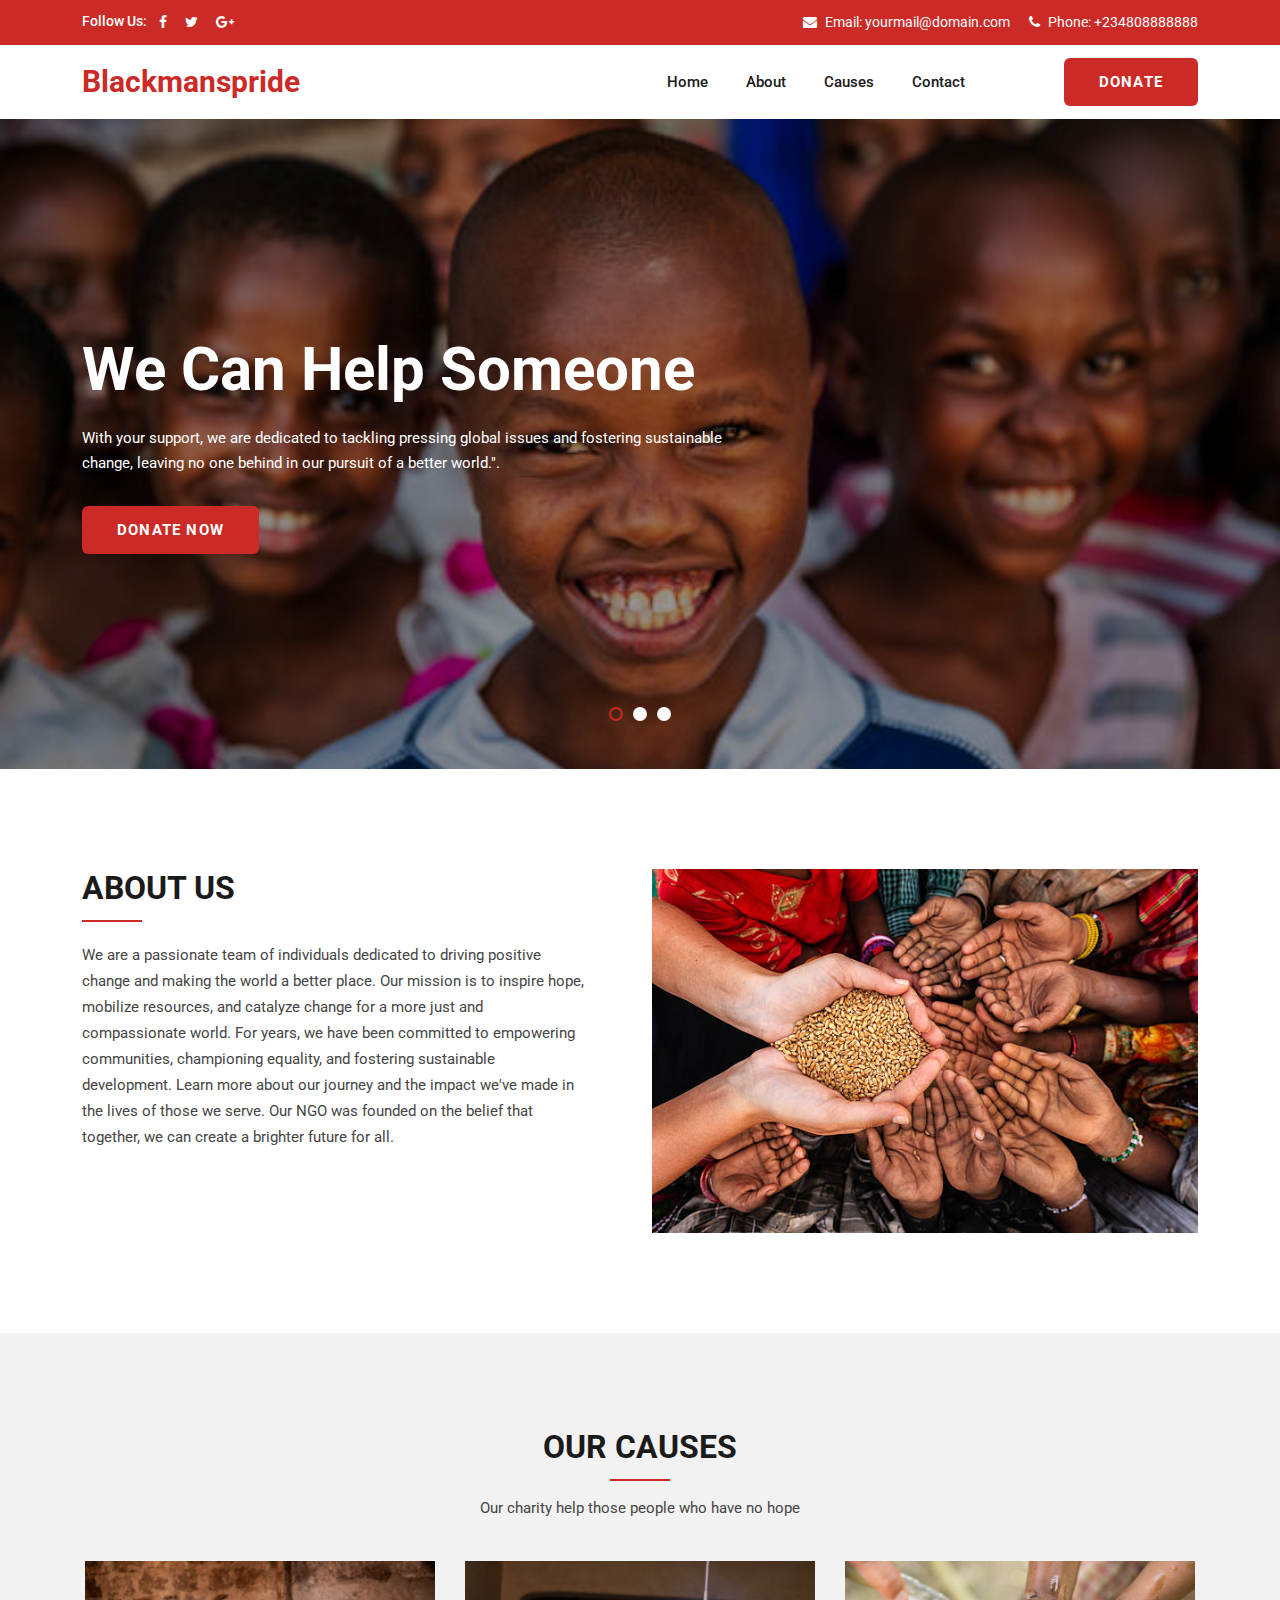
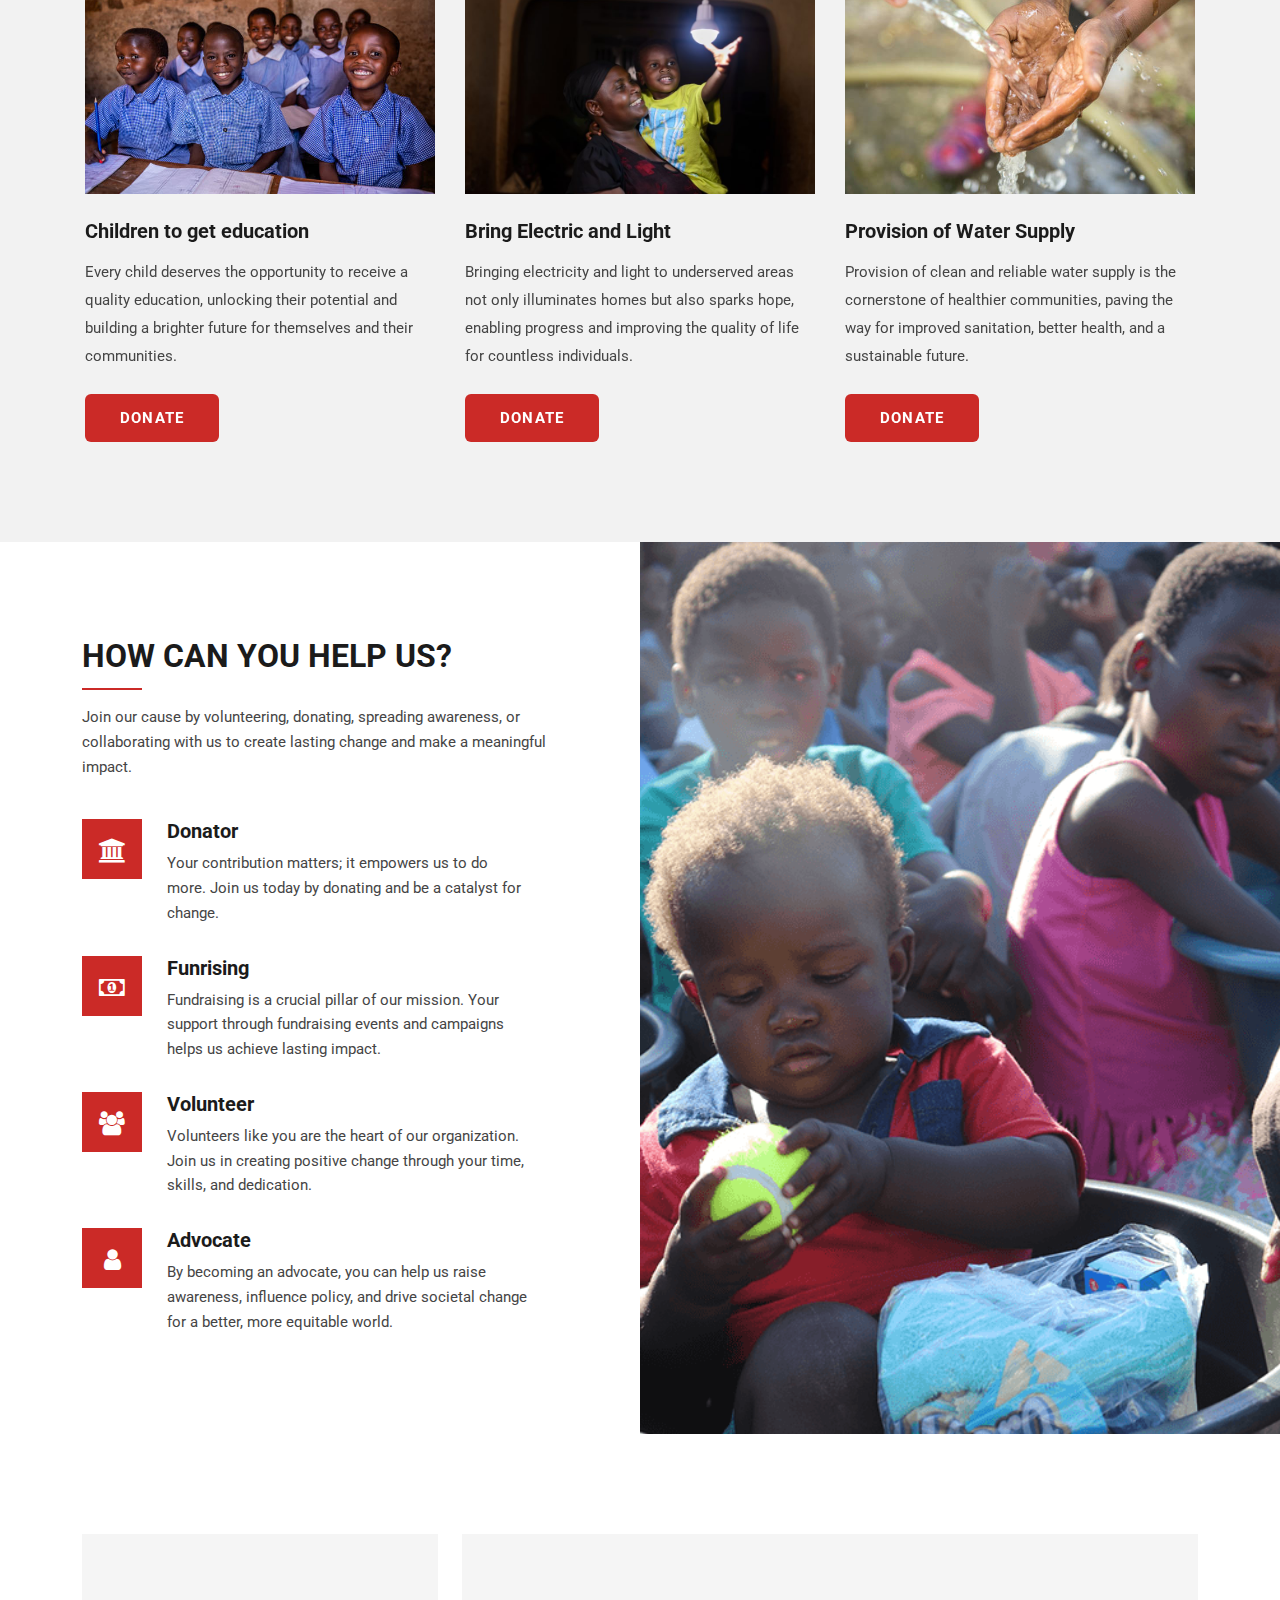
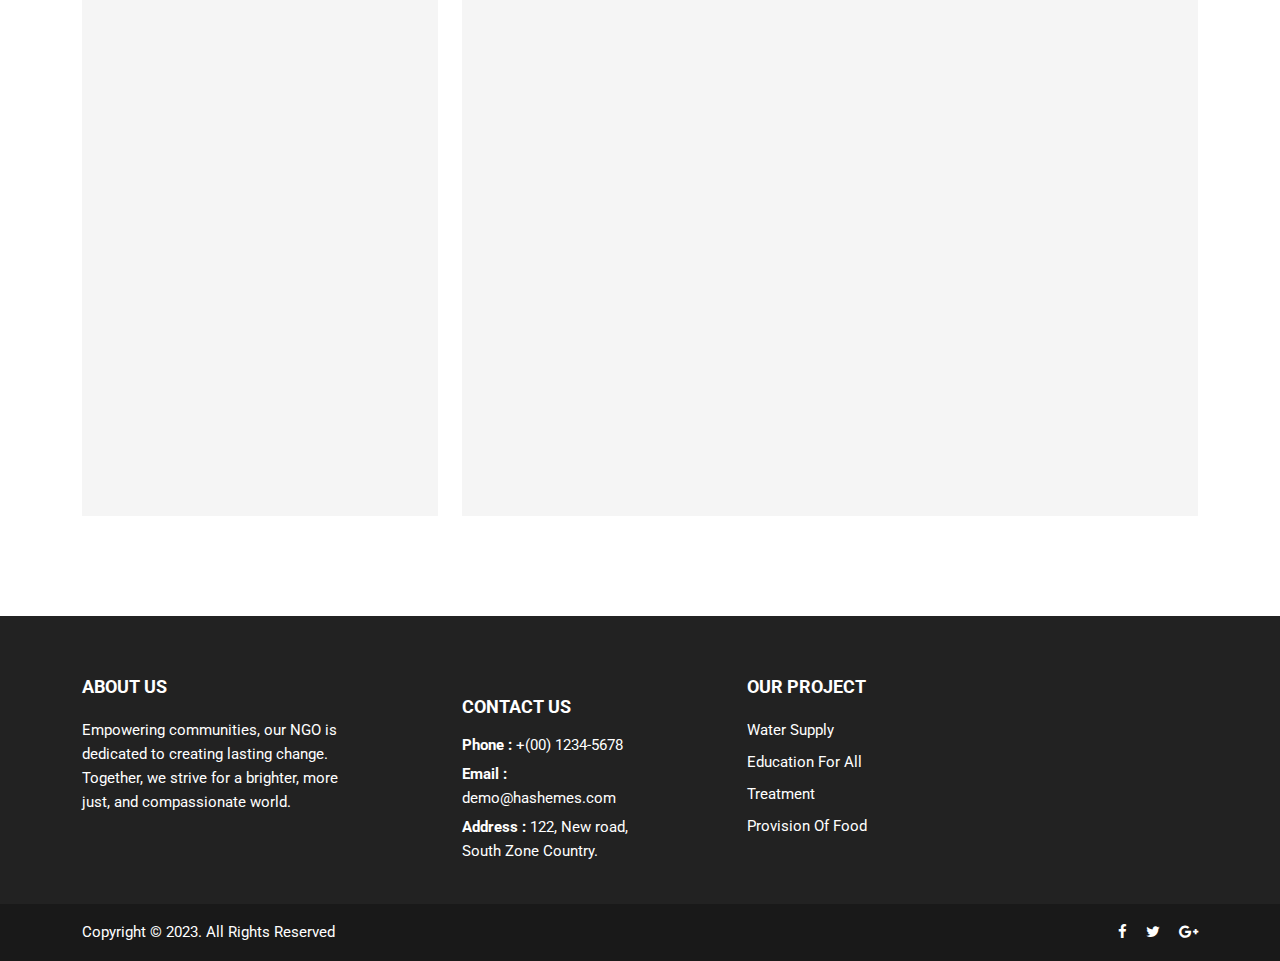
==== index.html @ 9c47ecdb "new commit" ====
<!DOCTYPE html>
<html class="no-js" lang="zxx">


<!-- Mirrored from htmldemo.net/chariv/chariv/index.html by HTTrack Website Copier/3.x [XR&CO'2014], Wed, 30 Aug 2023 21:01:18 GMT -->

<head>
    <meta charset="UTF-8">
    <meta http-equiv="x-ua-compatible" content="ie=edge" />
    <title>Blackmanspride </title>
    <meta name="description" content="Non Governmental Organization" />
    <meta name="viewport" content="width=device-width, initial-scale=1, shrink-to-fit=no" />
    <link rel="profile" href="https://gmpg.org/xfn/11">
    <link rel="canonical" href="" />

    <!-- Open Graph (OG) meta tags are snippets of code that control how URLs are displayed when shared on social media  -->
    <meta property="og:locale" content="en_US" />
    <meta property="og:type" content="website" />
    <meta property="og:title" content="Blackmanspride- NGO" />
    <meta property="og:url" content="PAGE_URL" />
    <meta property="og:site_name" content="Blackmanspride-NGO" />
    <!-- For the og:image content, replace the # with a link of an image -->
    <meta property="og:image" content="#" />
    <meta property="og:description" content="Blackmanspride-NGO" />
    <meta name="robots" content="noindex, follow" />
    <!-- Add site Favicon -->
    <link rel="icon" href="" sizes="32x32" />
    <link rel="icon" href="" sizes="192x192" />
    <link rel="apple-touch-icon" href="" />
    <meta name="msapplication-TileImage" content="" />
    <!-- Structured Data  -->
    <script type="application/ld+json">
        {
            "@context": "http://schema.org",
            "@type": "WebSite",
            "name": "Replace_with_your_site_title",
            "url": "Replace_with_your_site_URL"
        }
    </script>
    <!-- Google Fonts -->
    <link href="https://fonts.googleapis.com/css2?family=Roboto:wght@400;500;700&amp;display=swap" rel="stylesheet">

    <!-- CSS
  ============================================ -->

    <!-- Vendor CSS (Bootstrap & Icon Font) -->
    <link rel="stylesheet" href="assets/css/vendor/bootstrap.min.css">
    <link rel="stylesheet" href="assets/css/vendor/font-awesome.min.css">

    <!-- Plugins CSS (All Plugins Files) -->
    <link rel="stylesheet" href="assets/css/plugins/animate.css">
    <link rel="stylesheet" href="assets/css/plugins/slick.css">
    <link rel="stylesheet" href="assets/css/plugins/aos.css">
    <link rel="stylesheet" href="assets/css/plugins/venobox.css">

    <!-- Main Style CSS -->
    <link rel="stylesheet" href="assets/css/style.css" />
</head>

<body>

    <!-- Header Section Start From Here -->
    <header class="header-wrapper">
        <!-- Header Nav Start -->
        <div class="header-nav bg-theme d-lg-block d-none">
            <div class="container">
                <div class="row">
                    <div class="col-md-5 col-lg-5 col-xl-6 align-self-center justify-content-center">
                        <div class="follow d-flex">
                            <label>Follow Us:</label>
                            <ul class="link-follow">
                                <li>
                                    <a class="facebook fa fa-facebook" title="Facebook" href="#"></a>
                                </li>
                                <li>
                                    <a class="twitter fa fa-twitter" title="Twitter" href="#"></a>
                                </li>
                                <li>
                                    <a class="google fa fa-google-plus" title="Google" href="#"></a>
                                </li>

                            </ul>
                        </div>
                    </div>
                    <div class="col-md-7 col-lg-7 col-xl-6 align-self-center text-end">
                        <div class="call-to-action">
                            <nav>
                                <ul>
                                    <li><a href="mailto:ourmail@domain.com"><i class="fa fa-envelope"
                                                aria-hidden="true"></i> Email: yourmail@domain.com</a></li>
                                    <li><a href="tel:+5881234567"><i class="fa fa-phone" aria-hidden="true"></i> Phone:
                                            +234808888888</a></li>

                                </ul>
                            </nav>
                        </div>
                    </div>
                </div>
            </div>
        </div>
        <!-- Header Nav End -->
        <div class="header-menu sticky-nav bg-white d-lg-block d-none ptb-10px">
            <div class="container">
                <div class="row">
                    <div class="col-md-6 d-flex">
                        <div class="logo align-self-center">
                            <a href="index.html">
                                <p style="font-size: 30px; font-weight: bold;color: #cb2a27;">Blackmanspride</p>
                            </a>
                        </div>
                    </div>
                    <div class="col-md-4  d-flex">
                        <div class="header-horizontal-menu align-self-center">
                            <ul class="menu-content ms-0 float-right">
                                <li class="active menu-dropdown">
                                    <a href="#">Home </i></a
                                </li>
                                <li><a href="#about">About</a></li>
                                <li class="menu-dropdown"><a href="#causes">Causes</a>
                                </li>
                                <li><a href="#contact">Contact</a></li>
                            </ul>
                        </div>
                    </div>
                    <div class="col-md-2 align-self-center">
                        <div class="header-right-element d-flex justify-content-end">
                            <a class="btn btn-primary  btn-hover-dark" href="donate.html">Donate</a>
                        </div>
                    </div>
                </div>
            </div>
        </div>
        <!-- Header Nav End -->
    </header>
    <!-- Header Section End Here -->

    <!-- Mobile Header Section Start -->
    <div class="mobile-header d-lg-none sticky-nav bg-white ptb-10px">
        <div class="container">
            <div class="row align-items-center">

                <!-- Header Logo Start -->
                <div class="col">
                    <div class="header-logo">
                        <a href="index.html">
                            <p style="font-size: 26px; font-weight: bold;color: #cb2a27;">Blackmanspride</p>
                        </a>
                    </div>
                </div>
                <!-- Header Logo End -->

                <!-- Header Tools Start -->
                <div class="col-auto">
                    <div class="header-tools justify-content-end">
                        <div class="mobile-menu-toggle align-self-center">
                            <a href="#offcanvas-mobile-menu" class="offcanvas-toggle nav-icon">
                                <span></span>
                                <span></span>
                                <span></span>
                            </a>
                        </div>
                    </div>
                </div>
                <!-- Header Tools End -->

            </div>
        </div>
    </div>

    <!-- Mobile Header Section End -->
    <!-- OffCanvas Search Start -->
    <div id="offcanvas-mobile-menu" class="offcanvas offcanvas-mobile-menu">
        <div class="inner customScroll">
            <div class="head">
                <span class="title">&nbsp;</span>
                <button class="offcanvas-close">×</button>
            </div>
            <div class="top-header-mobile">
                <div class="contact-link">
                    <div class="data phone">
                        <a href="tel:+5881234567"><i class="fa fa-phone" aria-hidden="true"></i> Phone: +234808888</a>
                    </div>
                    <div class="data email">
                        <a href="mailto:ourmail@domain.com"><i class="fa fa-envelope" aria-hidden="true"></i> Email:
                            yourmail@domain.com</a>
                    </div>
                    <div class="donate-btn data">
                        <a class="btn btn-primary d-inline-block btn-hover-dark" href="donate.html">Donate</a>
                    </div>
                </div>
            </div>

            <div class="menu-close">
                menu
            </div>
            <div class="offcanvas-menu">
                <ul>
                    <li><a href="#"><span class="menu-text">Home</span></a>

                    </li>
                    <li><a href="about.html">About</a></li>

                    <li><a href="#"><span class="menu-text">Causes</span></a>

                    </li>

                    </li>
                    <li><a href="contact.html">Contact Us</a></li>
                </ul>
            </div>
            <!-- OffCanvas Menu End -->
            <div class="offcanvas-social mt-30px">
                <ul>
                    <li><a class="facebook" title="Facebook" href="#"><i class="fa fa-facebook"
                                aria-hidden="true"></i></a></li>
                    <li>
                        <a class="twitter fa fa-twitter" title="Twitter" href="#"></a>
                    </li>
                    <li>
                        <a class="google fa fa-google-plus" title="Google" href="#"></a>
                    </li>

                </ul>
            </div>
        </div>
    </div>
    <!-- OffCanvas Search End -->
    <div class="offcanvas-overlay"></div>

    <!-- Slider Start -->
    <div class="slider-area">
        <div class="hero-slider-wrapper slider-dots-style slider-nav-style">
            <!-- Single Slider  -->
            <div class="single-slide slider-height-1 overly d-flex" data-bg-image="ngo4.jpg">
                <div class="container align-self-center">
                    <div class="slider-content-1 slider-animated-1 text-start">
                        <h2 class="title">We Can Help Someone</h2>
                        <p class="title-disc">With your support, we are dedicated to tackling pressing global issues and fostering sustainable change, leaving no one behind in our pursuit of a better world.".</p>
                        <a class="btn btn-primary btn-hover-light" href="donate.html">Donate Now</a>
                    </div>
                </div>
            </div>
            <!-- Single Slider  -->
            <div class="single-slide slider-height-1 overly d-flex" data-bg-image="ngo3.jpg">
                <div class="container align-self-center ">
                    <div class="slider-content-1 slider-animated-1 text-start ">
                        <h2 class="title ">We offer helping hands</h2>
                        <p class="title-disc ">Committed to a world where no one is left behind, we strive to inspire hope, foster change, and transform lives through collective action and unwavering dedication</p>
                        <a class="btn btn-primary btn-hover-light " href="donate.html ">Donate Now</a>
                    </div>
                </div>
            </div>
            <!-- Single Slider  -->
            <div class="single-slide slider-height-1 overly d-flex " data-bg-image="assets/images/causes-image/1.jpg">
                <div class="container align-self-center ">
                    <div class="slider-content-1 slider-animated-1 text-start ">
                        <h2 class="title">Empower us to help.</h2>
                        <p class="title-disc ">Our NGO stands as a beacon of hope, striving for a brighter future by uniting people, resources, and compassion to uplift those in need</p>
                        <a class="btn btn-primary btn-hover-light " href="donate.html ">Donate Now</a>
                    </div>
                </div>
            </div>
            <!-- Single Slider  -->
        </div>
    </div>
    <!-- Slider End -->
    <!--About Us--->
    <div class="about-area pb-100px pt-100px" id="about">
        <div class="container">
            <div class="row flex-lg-row-reverse align-items-center">
                <div class="col-lg-6 banner-area" data-aos="">
                    <div class="about-left-image mb-md-30px mb-lm-30px banner-wrapper">
                        <img src="ngo2.jpg" alt="" class="img-responsive w-100" />
                    </div>
                </div>
                <div class="col-lg-6">
                    <div class="section-title section-title-left mb-20px " data-aos="">
                        <h2 class="title">About Us</h2>
                    </div>
                    <div class="about-content">
                        <p class="mb-30px" data-aos="">
                            We are a passionate team of individuals dedicated to driving positive change and making the world a better place. Our mission is to inspire hope, mobilize resources, and catalyze change for a more just and compassionate world. For years, we have been
                            committed to empowering communities, championing equality, and fostering sustainable development. Learn more about our journey and the impact we've made in the lives of those we serve. Our NGO was founded on the belief that
                            together, we can create a brighter future for all.
                        </p>
                        <a href="#" class="btn btn-primary btn-hover-dark" data-aos="fade-up">Become a Volunteer</a>
                    </div>
                </div>
            </div>
        </div>
    </div>
    <!--About Us--->


    <!-- Causes Area Start -->
    <div class="causes-area pt-100px pb-100px bg-white-2 " id="causes">
        <div class="container ">
            <div class="row ">
                <div class="col-md-12 text-center ">
                    <!-- start section title -->
                    <div class="section-title " data-aos="">
                        <h2 class="title ">Our Causes</h2>
                        <p>Our charity help those people who have no hope</p>
                    </div>
                    <!-- end section title -->
                </div>
            </div>
            <div class="row banner-area causes-wrapper-slider slider-nav-style-2 " data-aos="" data-aos-delay=" ">
                <!-- start single causes -->
                <div class="causes-wrapper-slider-item ">
                    <div class="causes-wrapper ">
                        <div class="inner-image banner-wrapper ">
                            <a href="single-causes.html "><img src="ngo9.jpg" alt=" "></a>
                        </div>
                        <div class="causes-content ">
                            <h5 class="content-title "> <a class="causes-link " href="single-causes.html ">Children to get
                                    education</a></h5>
                            <p class="causes-text ">Every child deserves the opportunity to receive a quality education, unlocking their potential and building a brighter future for themselves and their communities.</p>

                        </div>
                        <a href="#" class="btn btn-primary btn-hover-dark mt-4" data-aos="">Donate</a>
                    </div>
                </div>
                <!-- End single causes -->
                <!-- start single causes -->
                <div class="causes-wrapper-slider-item ">
                    <div class="causes-wrapper ">
                        <div class="inner-image banner-wrapper ">
                            <a href="single-causes.html "><img src="ngo12.jpg" alt=" "></a>
                        </div>
                        <div class="causes-content ">
                            <h5 class="content-title "><a class="causes-link " href="single-causes.html ">Bring Electric
                                    and Light</a></h5>
                            <p class="causes-text ">Bringing electricity and light to underserved areas not only illuminates homes but also sparks hope, enabling progress and improving the quality of life for countless individuals.</p>

                        </div>
                        <a href="#" class="btn btn-primary btn-hover-dark mt-4" data-aos="">Donate</a>
                    </div>
                </div>
                <!-- End single causes -->
                <!-- start single causes -->
                <div class="causes-wrapper-slider-item ">
                    <div class="causes-wrapper ">
                        <div class="inner-image banner-wrapper ">
                            <a href="single-causes.html "><img src="ngo6.jpg" alt=" "></a>
                        </div>
                        <div class="causes-content ">
                            <h5 class="content-title ">
                                <a class="causes-link " href="single-causes.html ">Provision of Water Supply</a>
                            </h5>
                            <p class="causes-text ">Provision of clean and reliable water supply is the cornerstone of healthier communities, paving the way for improved sanitation, better health, and a sustainable future.</p>

                        </div>
                        <a href="#" class="btn btn-primary btn-hover-dark mt-4" data-aos="">Donate</a>
                    </div>
                </div>
                <!-- End single causes -->

                <div class="causes-wrapper-slider-item ">
                    <div class="causes-wrapper ">
                        <div class="inner-image banner-wrapper ">
                            <a href="single-causes.html "><img src="ngo13.jpg" alt=" "></a>
                        </div>
                        <div class="causes-content ">
                            <h5 class="content-title ">
                                <a class="causes-link " href="single-causes.html ">Provision of Food</a>
                            </h5>
                            <p class="causes-text ">Dedicated to eradicating hunger, we tirelessly strive to provide nutritious meals, alleviate food insecurity, and nourish the world's most vulnerable populations.</p>

                        </div>
                        <a href="#" class="btn btn-primary btn-hover-dark mt-4" data-aos="">Donate</a>
                    </div>
                </div>
                <!-- start single causes -->

                <!-- End single causes -->
            </div>
        </div>
    </div>
    <!-- Causes Area End -->
    <!-- Feature Area Start -->
    <div class="feature-area position-relative overflow-hidden pt-100px pb-100px">
        <div class="container ">
            <div class="row ">
                <!-- Start section title -->
                <div class="col-md-12 col-lg-6 text-start ">
                    <div class="section-title section-title-left " data-aos="">
                        <h2 class="title ">How Can You Help Us?</h2>
                        <p>Join our cause by volunteering, donating, spreading awareness, or collaborating with us to create lasting change and make a meaningful impact.</p>
                    </div>
                </div>
                <!-- End section title -->
            </div>
            <div class="row ">
                <!-- Start single feature -->
                <div class="col-md-12 col-lg-6 ">
                    <div class="feature-wrapper mb-30px " data-aos="" data-aos-delay=" ">
                        <div class="feature-icon ">
                            <i class="fa fa-university " aria-hidden="true "></i>
                        </div>
                        <div class="feature-text ">
                            <h5 class="feature-heading ">Donator</h5>
                            <p>Your contribution matters; it empowers us to do more. Join us today by donating and be a catalyst for change.</p>
                        </div>
                    </div>
                    <!-- End single feature -->
                    <!-- start single feature -->
                    <div class="feature-wrapper mb-30px " data-aos="" data-aos-delay=" ">
                        <div class="feature-icon ">
                            <i class="fa fa-money " aria-hidden="true "></i>
                        </div>
                        <div class="feature-text ">
                            <h5 class="feature-heading ">Funrising</h5>
                            <p>Fundraising is a crucial pillar of our mission. Your support through fundraising events and campaigns helps us achieve lasting impact.</p>
                        </div>
                    </div>
                    <!-- End single feature -->
                    <!-- start single feature -->
                    <div class="feature-wrapper mb-30px  " data-aos="" data-aos-delay=" ">
                        <div class="feature-icon ">
                            <i class="fa fa-users " aria-hidden="true "></i>
                        </div>
                        <div class="feature-text ">
                            <h5 class="feature-heading ">Volunteer</h5>
                            <p>Volunteers like you are the heart of our organization. Join us in creating positive change through your time, skills, and dedication.</p>
                        </div>
                    </div>
                    <!-- End single feature -->
                    <!-- start single feature -->
                    <div class="feature-wrapper " data-aos="" data-aos-delay=" ">
                        <div class="feature-icon ">
                            <i class="fa fa-user" aria-hidden="true "></i>
                        </div>
                        <div class="feature-text ">
                            <h5 class="feature-heading ">Advocate</h5>
                            <p>By becoming an advocate, you can help us raise awareness, influence policy, and drive societal change for a better, more equitable world.</p>
                        </div>
                    </div>
                    <!-- End single feature -->
                </div>
            </div>
        </div>
        <div class="feature-right-image " data-aos="" data-aos-delay=" ">
            <img src="assets/images/feature-image/feature-right.png " class="img-responsive w-100 h-100 image-right " alt=" ">
        </div>
    </div>
    <!-- Feature Area End -->

    <!-- Contact us area start-->
    <div class="contact-area pb-100px pt-100px" id="contact">
        <div class="container">

            <div class="custom-row-2 row">
                <div class="col-lg-4 col-md-5 mb-lm-60px col-sm-12 col-xs-12 w-sm-100">
                    <div class="contact-info-wrap">
                        <h2 class="title" data-aos="fade-up" data-aos-delay="200">Contact Info</h2>
                        <div class="single-contact-info" data-aos="fade-up" data-aos-delay="200">
                            <div class="contact-info-inner">
                                <span class="sub-title">Phone:</span>
                            </div>
                            <div class="contact-info-dec">
                                <p><a href="tel:+012345678102">+012 345 678 102</a></p>
                                <p><a href="tel:+012345678102">+012 345 678 102</a></p>
                            </div>
                        </div>
                        <div class="single-contact-info" data-aos="fade-up" data-aos-delay="200">
                            <div class="contact-info-inner">
                                <span class="sub-title">Email:</span>
                            </div>
                            <div class="contact-info-dec">
                                <p><a href="mailto://urname@email.com">urname@email.com</a></p>
                                <p><a href="mailto://urwebsitenaem.com">urwebsitenaem.com</a></p>
                            </div>
                        </div>
                        <div class="single-contact-info" data-aos="fade-up" data-aos-delay="200">
                            <div class="contact-info-inner">
                                <span class="sub-title">Address:</span>
                            </div>
                            <div class="contact-info-dec">
                                <p>Address goes here,</p>
                                <p>street, Crossroad 123.</p>
                            </div>
                        </div>
                        <div class="contact-social">
                            <h3 class="title" data-aos="fade-up" data-aos-delay="200">Follow Us</h3>
                            <div class="social-info" data-aos="fade-up" data-aos-delay="200">
                                <ul>
                                    <li>
                                        <a href="#"><i class="fa fa-facebook"></i></a>
                                    </li>
                                    <li>
                                        <a href="#"><i class="fa fa-twitter"></i></a>
                                    </li>
                                    <li>
                                        <a href="#"><i class="fa fa-youtube"></i></a>
                                    </li>
                                    <li>
                                        <a href="#"><i class="fa fa-google"></i></a>
                                    </li>
                                    <li>
                                        <a href="#"><i class="fa fa-instagram"></i></a>
                                    </li>
                                </ul>
                            </div>
                        </div>
                    </div>
                </div>
                <div class="col-lg-8 col-md-7 col-sm-12 col-xs-12">
                    <div class="contact-form">
                        <div class="contact-title mb-30">
                            <h2 class="title" data-aos="fade-up" data-aos-delay="200">Get In Touch</h2>
                        </div>
                        <form class="contact-form-style" id="contact-form" action="https://htmldemo.net/chariv/chariv/assets/php/chariv-mail.php" method="post">
                            <div class="row">
                                <div class="col-lg-6" data-aos="fade-up" data-aos-delay="200">
                                    <input name="name" placeholder="Name*" type="text" />
                                </div>
                                <div class="col-lg-6" data-aos="fade-up" data-aos-delay="200">
                                    <input name="email" placeholder="Email*" type="email" />
                                </div>
                                <div class="col-lg-12" data-aos="fade-up" data-aos-delay="200">
                                    <input name="subject" placeholder="Subject*" type="text" />
                                </div>
                                <div class="col-lg-12" data-aos="fade-up" data-aos-delay="200">
                                    <textarea name="message" placeholder="Your Message*"></textarea>
                                    <button class="btn btn-primary btn-hover-dark w-auto mt-20px" data-aos="fade-up" data-aos-delay="200" type="submit">SEND</button>
                                </div>
                            </div>
                        </form>
                        <p class="form-messege"></p>
                    </div>
                </div>
            </div>
        </div>
    </div>
    <!---Contact Area End--->
    <div class="footer-area ">
        <div class="footer-container ">
            <div class="footer-top ">
                <div class="container ">
                    <div class="row ">
                        <!-- Start single blog -->
                        <div class="col-md-6 col-lg-3 mb-md-30px mb-lm-30px " data-aos=" " data-aos-delay=" ">
                            <div class="single-wedge ">
                                <h4 class="footer-herading ">ABOUT US</h4>
                                <p class="about-text ">Empowering communities, our NGO is dedicated to creating lasting change. Together, we strive for a brighter, more just, and compassionate world.</p>

                            </div>
                        </div>
                        <!-- End single blog -->
                        <div class="col-md-6 col-sm-6 col-lg-2 mb-md-30px mb-lm-30px offset-lg-1 " data-aos="" data-aos-delay=" ">
                            <div class="single-wedge ">
                                <div class="need_help ">
                                    <h5 class="contact-heading ">CONTACT US</h5>
                                    <p class="phone "><span class="call ">Phone : </span> <a class="contact-link " href="tel:1234-5678 "> +(00) 1234-5678</a></p>
                                    <p class="phone "><span class="call ">Email :</span> <a class="contact-link " href="mailto:demo@hashemes.com ">demo@hashemes.com</a></p>
                                    <p class="add "><span class="address ">Address :</span> 122, New road, South Zone Country.
                                    </p>
                                </div>
                            </div>
                        </div>
                        <!-- Start single blog -->
                        <div class="col-md-6 col-sm-6 col-lg-2 mb-md-30px mb-lm-30px offset-lg-1 " data-aos="" data-aos-delay=" ">
                            <div class="single-wedge ">
                                <h4 class="footer-herading ">OUR PROJECT</h4>
                                <div class="footer-links ">
                                    <div class="footer-row ">
                                        <ul class="align-items-center ">
                                            <li class="li "><a class="single-link " href="# ">Water Supply</a></li>
                                            <li class="li "><a class="single-link " href="# ">Education for all</a></li>
                                            <li class="li "><a class="single-link " href="# ">Treatment</a></li>
                                            <li class="li "><a class="single-link " href="# ">Provision of Food</a></li>
                                        </ul>
                                    </div>
                                </div>
                            </div>
                        </div>
                        <!-- End single blog -->
                        <!-- Start single blog -->

                        <!-- End single blog -->
                        <!-- Start single blog -->

                        <!-- End single blog -->
                    </div>
                </div>
            </div>
            <div class="footer-bottom ">
                <div class="container ">
                    <div class="row flex-sm-row-reverse ">
                        <div class="col-md-6 text-end ">
                            <ul class="link-follow ">
                                <li class="li ">
                                    <a class="facebook fa fa-facebook " title="Facebook " href="# "></a>
                                </li>
                                <li class="li ">
                                    <a class="twitter fa fa-twitter " title="Twitter " href="# "></a>
                                </li>
                                <li class="li ">
                                    <a class="google fa fa-google-plus " title="Google " href="# "></a>
                                </li>

                            </ul>
                        </div>
                        <div class="col-md-6 text-start ">
                            <p class="copy-text ">Copyright © 2023. All Rights Reserved</p>
                        </div>
                    </div>
                </div>
            </div>
        </div>
    </div>
    <!-- Footer Area End -->
    <!-- JS
============================================ -->

    <!-- Vendors JS -->
    <script src="assets/js/vendor/jquery-3.6.0.min.js "></script>
    <script src="assets/js/vendor/bootstrap.bundle.min.js "></script>
    <script src="assets/js/vendor/jquery-migrate-3.3.2.min.js "></script>
    <script src="assets/js/vendor/modernizr-3.11.2.min.js "></script>

    <!-- Plugins JS -->
    <script src="assets/js/plugins/counterup.min.js "></script>
    <script src="assets/js/plugins/ajax-mail.js "></script>
    <script src="assets/js/plugins/waypoints.min.js "></script>
    <script src="assets/js/plugins/slick.js "></script>
    <script src="assets/js/plugins/countdown.js "></script>
    <script src="assets/js/plugins/jquery.vide.min.js "></script>
    <script src="assets/js/plugins/scrollup.js "></script>
    <script src="assets/js/plugins/scrollclass.js "></script>
    <script src="assets/js/plugins/aos.js "></script>
    <script src="assets/js/plugins/venobox.min.js "></script>

    <!-- Main Activation JS -->
    <script src="assets/js/main.js "></script>
</body>




</html>
---- assets/css/plugins/venobox.css ----
/* ------ venobox.css version: 1.9.3 --------*/
.vbox-overlay *, .vbox-overlay *:before, .vbox-overlay *:after{
    -webkit-backface-visibility: hidden;
    -webkit-box-sizing:border-box;
    -moz-box-sizing:border-box;
    box-sizing:border-box;
}
.vbox-overlay * { 
    -webkit-backface-visibility: visible;
    backface-visibility: visible;
}
.vbox-overlay{
    display: -webkit-flex;
    display: flex;
    -webkit-flex-direction: column;
    flex-direction: column;
    -webkit-justify-content: center;
    justify-content: center;
    -webkit-align-items: center;
    align-items: center;
    position: fixed;
    left: 0;
    top: 0;
    bottom: 0;
    right: 0;
    z-index: 999999;
}

/* ----- navigation ----- */
.vbox-title{
    width: 100%;
    height: 40px;
    float: left;
    text-align: center;
    line-height: 28px;
    font-size: 12px;
    padding: 6px 50px;
    overflow: hidden;
    position: fixed;
    display: none;
    left: 0;
    z-index: 89;
}
.vbox-close{
    cursor: pointer;
    position: fixed;
    top: -1px;
    right: 0;
    width: 50px;
    height: 40px;
    padding: 6px;
    display: block;
    background-position:10px center;
    overflow: hidden;
    font-size: 24px;
    line-height: 1;
    text-align: center;
    z-index: 99;
}
.vbox-left{
    cursor: pointer;
    position: fixed;
    left: 0;
    height: 40px;
    overflow: hidden;
    line-height: 28px;
    font-size: 12px;
    z-index: 99;
    display: flex;
    align-items:center;
}
.vbox-num{
    display: inline-block;
    margin: 6px 0 6px 15px;
}
/* ----- Social share ----- */
.vbox-share{
    line-height: 28px;
    font-size: 12px;
    overflow: hidden;
    position: fixed;
    left: 0;
    z-index: 98;
    display: flex;
    align-items:center;
    justify-content: center;
    width: 100%;
    text-align: center;
}
.vbox-share svg{
    max-height: 28px;
    width: 28px;
    z-index: 10;
    margin-left: 12px;
    margin-top: 6px;
    margin-bottom: 6px;
    vertical-align: middle;
}


/* ----- navigation ARROWS ----- */
.vbox-next, .vbox-prev{
    position: fixed;
    top: 50%;
    margin-top: -15px;
    overflow: hidden;
    cursor: pointer;
    display: block;
    width: 45px;
    height: 45px;
    z-index: 99;
}
.vbox-next span, .vbox-prev span{
    position: relative;
    width: 20px;
    height: 20px;
    border: 2px solid transparent;
    border-top-color: #B6B6B6;
    border-right-color: #B6B6B6;
    text-indent: -100px;
    position: absolute;
    top: 8px;
    display: block;
}
.vbox-prev{
    left: 15px;
}
.vbox-next{
    right: 15px;
}
.vbox-prev span{
    left: 10px;
    -ms-transform: rotate(-135deg);
    -webkit-transform: rotate(-135deg);
    transform: rotate(-135deg);
}
.vbox-next span{
    -ms-transform: rotate(45deg);
    -webkit-transform: rotate(45deg);
    transform: rotate(45deg);
    right: 10px;
}
/* ------- inline window ------ */
.vbox-inline{
    width: 420px;
    height: 315px;
    height: 70vh;
    padding: 10px;
    background: #fff;
    margin: 0 auto;
    overflow: auto;
    text-align: left;
}
/* ------- Video & iFrames window ------ */
.venoframe{
    max-width: 100%;
    width: 100%;
    border: none;
    width: 100%;
    height: 260px;
    height: 70vh;
}
.venoframe.vbvid{
    height: 260px;
}
@media (min-width: 768px) {
    .venoframe, .vbox-inline{
        width: 90%;
        height: 360px;
        height: 70vh;
    }
    .venoframe.vbvid{
        width: 640px;
        height: 360px;
    }
}
@media (min-width: 992px) {
    .venoframe, .vbox-inline{
        max-width: 1200px;
        width: 80%;
        height: 540px;
        height: 70vh;
    }
    .venoframe.vbvid{
        width: 960px;
        height: 540px;
    }
}
/* 
Please do NOT edit this part! 
or at least read this note: http://i.imgur.com/7C0ws9e.gif
*/
.vbox-open{
    overflow: hidden;
}
.vbox-container{
    position: absolute;
    left: 0;
    right: 0;
    top: 0;
    bottom: 0;
    overflow-x: hidden;
    overflow-y: scroll;
    overflow-scrolling: touch;
    -webkit-overflow-scrolling: touch;
    z-index: 20;
    max-height: 100%;

}

.vbox-content{
    text-align: center;
    float: left;
    width: 100%;
    position: relative;
    overflow: hidden;
    padding: 20px 4%;
}
.vbox-container img{
    max-width: 100%;
    height: auto;
}
.vbox-figlio{
    box-shadow: 0 0 12px rgba(0,0,0,0.19), 0 6px 6px rgba(0,0,0,0.23);
    max-width: 100%;
    text-align: initial;
}
img.vbox-figlio{
    -webkit-user-select: none;
-khtml-user-select: none;
-moz-user-select: none;
-o-user-select: none;
user-select: none;
}
.vbox-content.swipe-left{
    margin-left: -200px !important;
}
.vbox-content.swipe-right{
    margin-left: 200px !important;
}
.vbox-animated{
    webkit-transition: margin 300ms ease-out;
    transition: margin 300ms ease-out;
}

/* ---------- preloader ----------
 * SPINKIT 
 * http://tobiasahlin.com/spinkit/
-------------------------------- */
.sk-double-bounce,.sk-rotating-plane{width:40px;height:40px;margin:40px auto}.sk-rotating-plane{background-color:#333;-webkit-animation:sk-rotatePlane 1.2s infinite ease-in-out;animation:sk-rotatePlane 1.2s infinite ease-in-out}@-webkit-keyframes sk-rotatePlane{0%{-webkit-transform:perspective(120px) rotateX(0) rotateY(0);transform:perspective(120px) rotateX(0) rotateY(0)}50%{-webkit-transform:perspective(120px) rotateX(-180.1deg) rotateY(0);transform:perspective(120px) rotateX(-180.1deg) rotateY(0)}100%{-webkit-transform:perspective(120px) rotateX(-180deg) rotateY(-179.9deg);transform:perspective(120px) rotateX(-180deg) rotateY(-179.9deg)}}@keyframes sk-rotatePlane{0%{-webkit-transform:perspective(120px) rotateX(0) rotateY(0);transform:perspective(120px) rotateX(0) rotateY(0)}50%{-webkit-transform:perspective(120px) rotateX(-180.1deg) rotateY(0);transform:perspective(120px) rotateX(-180.1deg) rotateY(0)}100%{-webkit-transform:perspective(120px) rotateX(-180deg) rotateY(-179.9deg);transform:perspective(120px) rotateX(-180deg) rotateY(-179.9deg)}}.sk-double-bounce{position:relative}.sk-double-bounce .sk-child{width:100%;height:100%;border-radius:50%;background-color:#333;opacity:.6;position:absolute;top:0;left:0;-webkit-animation:sk-doubleBounce 2s infinite ease-in-out;animation:sk-doubleBounce 2s infinite ease-in-out}.sk-chasing-dots .sk-child,.sk-spinner-pulse,.sk-three-bounce .sk-child{background-color:#333;border-radius:100%}.sk-double-bounce .sk-double-bounce2{-webkit-animation-delay:-1s;animation-delay:-1s}@-webkit-keyframes sk-doubleBounce{0%,100%{-webkit-transform:scale(0);transform:scale(0)}50%{-webkit-transform:scale(1);transform:scale(1)}}@keyframes sk-doubleBounce{0%,100%{-webkit-transform:scale(0);transform:scale(0)}50%{-webkit-transform:scale(1);transform:scale(1)}}.sk-wave{margin:40px auto;width:50px;height:40px;text-align:center;font-size:10px}.sk-wave .sk-rect{background-color:#333;height:100%;width:6px;display:inline-block;-webkit-animation:sk-waveStretchDelay 1.2s infinite ease-in-out;animation:sk-waveStretchDelay 1.2s infinite ease-in-out}.sk-wave .sk-rect1{-webkit-animation-delay:-1.2s;animation-delay:-1.2s}.sk-wave .sk-rect2{-webkit-animation-delay:-1.1s;animation-delay:-1.1s}.sk-wave .sk-rect3{-webkit-animation-delay:-1s;animation-delay:-1s}.sk-wave .sk-rect4{-webkit-animation-delay:-.9s;animation-delay:-.9s}.sk-wave .sk-rect5{-webkit-animation-delay:-.8s;animation-delay:-.8s}@-webkit-keyframes sk-waveStretchDelay{0%,100%,40%{-webkit-transform:scaleY(.4);transform:scaleY(.4)}20%{-webkit-transform:scaleY(1);transform:scaleY(1)}}@keyframes sk-waveStretchDelay{0%,100%,40%{-webkit-transform:scaleY(.4);transform:scaleY(.4)}20%{-webkit-transform:scaleY(1);transform:scaleY(1)}}.sk-wandering-cubes{margin:40px auto;width:40px;height:40px;position:relative}.sk-wandering-cubes .sk-cube{background-color:#333;width:10px;height:10px;position:absolute;top:0;left:0;-webkit-animation:sk-wanderingCube 1.8s ease-in-out -1.8s infinite both;animation:sk-wanderingCube 1.8s ease-in-out -1.8s infinite both}.sk-chasing-dots,.sk-spinner-pulse{width:40px;height:40px;margin:40px auto}.sk-wandering-cubes .sk-cube2{-webkit-animation-delay:-.9s;animation-delay:-.9s}@-webkit-keyframes sk-wanderingCube{0%{-webkit-transform:rotate(0);transform:rotate(0)}25%{-webkit-transform:translateX(30px) rotate(-90deg) scale(.5);transform:translateX(30px) rotate(-90deg) scale(.5)}50%{-webkit-transform:translateX(30px) translateY(30px) rotate(-179deg);transform:translateX(30px) translateY(30px) rotate(-179deg)}50.1%{-webkit-transform:translateX(30px) translateY(30px) rotate(-180deg);transform:translateX(30px) translateY(30px) rotate(-180deg)}75%{-webkit-transform:translateX(0) translateY(30px) rotate(-270deg) scale(.5);transform:translateX(0) translateY(30px) rotate(-270deg) scale(.5)}100%{-webkit-transform:rotate(-360deg);transform:rotate(-360deg)}}@keyframes sk-wanderingCube{0%{-webkit-transform:rotate(0);transform:rotate(0)}25%{-webkit-transform:translateX(30px) rotate(-90deg) scale(.5);transform:translateX(30px) rotate(-90deg) scale(.5)}50%{-webkit-transform:translateX(30px) translateY(30px) rotate(-179deg);transform:translateX(30px) translateY(30px) rotate(-179deg)}50.1%{-webkit-transform:translateX(30px) translateY(30px) rotate(-180deg);transform:translateX(30px) translateY(30px) rotate(-180deg)}75%{-webkit-transform:translateX(0) translateY(30px) rotate(-270deg) scale(.5);transform:translateX(0) translateY(30px) rotate(-270deg) scale(.5)}100%{-webkit-transform:rotate(-360deg);transform:rotate(-360deg)}}.sk-spinner-pulse{-webkit-animation:sk-pulseScaleOut 1s infinite ease-in-out;animation:sk-pulseScaleOut 1s infinite ease-in-out}@-webkit-keyframes sk-pulseScaleOut{0%{-webkit-transform:scale(0);transform:scale(0)}100%{-webkit-transform:scale(1);transform:scale(1);opacity:0}}@keyframes sk-pulseScaleOut{0%{-webkit-transform:scale(0);transform:scale(0)}100%{-webkit-transform:scale(1);transform:scale(1);opacity:0}}.sk-chasing-dots{position:relative;text-align:center;-webkit-animation:sk-chasingDotsRotate 2s infinite linear;animation:sk-chasingDotsRotate 2s infinite linear}.sk-chasing-dots .sk-child{width:60%;height:60%;display:inline-block;position:absolute;top:0;-webkit-animation:sk-chasingDotsBounce 2s infinite ease-in-out;animation:sk-chasingDotsBounce 2s infinite ease-in-out}.sk-chasing-dots .sk-dot2{top:auto;bottom:0;-webkit-animation-delay:-1s;animation-delay:-1s}@-webkit-keyframes sk-chasingDotsRotate{100%{-webkit-transform:rotate(360deg);transform:rotate(360deg)}}@keyframes sk-chasingDotsRotate{100%{-webkit-transform:rotate(360deg);transform:rotate(360deg)}}@-webkit-keyframes sk-chasingDotsBounce{0%,100%{-webkit-transform:scale(0);transform:scale(0)}50%{-webkit-transform:scale(1);transform:scale(1)}}@keyframes sk-chasingDotsBounce{0%,100%{-webkit-transform:scale(0);transform:scale(0)}50%{-webkit-transform:scale(1);transform:scale(1)}}.sk-three-bounce{margin:40px auto;width:80px;text-align:center}.sk-three-bounce .sk-child{width:20px;height:20px;display:inline-block;-webkit-animation:sk-three-bounce 1.4s ease-in-out 0s infinite both;animation:sk-three-bounce 1.4s ease-in-out 0s infinite both}.sk-circle .sk-child:before,.sk-fading-circle .sk-circle:before{display:block;border-radius:100%;content:'';background-color:#333}.sk-three-bounce .sk-bounce1{-webkit-animation-delay:-.32s;animation-delay:-.32s}.sk-three-bounce .sk-bounce2{-webkit-animation-delay:-.16s;animation-delay:-.16s}@-webkit-keyframes sk-three-bounce{0%,100%,80%{-webkit-transform:scale(0);transform:scale(0)}40%{-webkit-transform:scale(1);transform:scale(1)}}@keyframes sk-three-bounce{0%,100%,80%{-webkit-transform:scale(0);transform:scale(0)}40%{-webkit-transform:scale(1);transform:scale(1)}}.sk-circle{margin:40px auto;width:40px;height:40px;position:relative}.sk-circle .sk-child{width:100%;height:100%;position:absolute;left:0;top:0}.sk-circle .sk-child:before{margin:0 auto;width:15%;height:15%;-webkit-animation:sk-circleBounceDelay 1.2s infinite ease-in-out both;animation:sk-circleBounceDelay 1.2s infinite ease-in-out both}.sk-circle .sk-circle2{-webkit-transform:rotate(30deg);-ms-transform:rotate(30deg);transform:rotate(30deg)}.sk-circle .sk-circle3{-webkit-transform:rotate(60deg);-ms-transform:rotate(60deg);transform:rotate(60deg)}.sk-circle .sk-circle4{-webkit-transform:rotate(90deg);-ms-transform:rotate(90deg);transform:rotate(90deg)}.sk-circle .sk-circle5{-webkit-transform:rotate(120deg);-ms-transform:rotate(120deg);transform:rotate(120deg)}.sk-circle .sk-circle6{-webkit-transform:rotate(150deg);-ms-transform:rotate(150deg);transform:rotate(150deg)}.sk-circle .sk-circle7{-webkit-transform:rotate(180deg);-ms-transform:rotate(180deg);transform:rotate(180deg)}.sk-circle .sk-circle8{-webkit-transform:rotate(210deg);-ms-transform:rotate(210deg);transform:rotate(210deg)}.sk-circle .sk-circle9{-webkit-transform:rotate(240deg);-ms-transform:rotate(240deg);transform:rotate(240deg)}.sk-circle .sk-circle10{-webkit-transform:rotate(270deg);-ms-transform:rotate(270deg);transform:rotate(270deg)}.sk-circle .sk-circle11{-webkit-transform:rotate(300deg);-ms-transform:rotate(300deg);transform:rotate(300deg)}.sk-circle .sk-circle12{-webkit-transform:rotate(330deg);-ms-transform:rotate(330deg);transform:rotate(330deg)}.sk-circle .sk-circle2:before{-webkit-animation-delay:-1.1s;animation-delay:-1.1s}.sk-circle .sk-circle3:before{-webkit-animation-delay:-1s;animation-delay:-1s}.sk-circle .sk-circle4:before{-webkit-animation-delay:-.9s;animation-delay:-.9s}.sk-circle .sk-circle5:before{-webkit-animation-delay:-.8s;animation-delay:-.8s}.sk-circle .sk-circle6:before{-webkit-animation-delay:-.7s;animation-delay:-.7s}.sk-circle .sk-circle7:before{-webkit-animation-delay:-.6s;animation-delay:-.6s}.sk-circle .sk-circle8:before{-webkit-animation-delay:-.5s;animation-delay:-.5s}.sk-circle .sk-circle9:before{-webkit-animation-delay:-.4s;animation-delay:-.4s}.sk-circle .sk-circle10:before{-webkit-animation-delay:-.3s;animation-delay:-.3s}.sk-circle .sk-circle11:before{-webkit-animation-delay:-.2s;animation-delay:-.2s}.sk-circle .sk-circle12:before{-webkit-animation-delay:-.1s;animation-delay:-.1s}@-webkit-keyframes sk-circleBounceDelay{0%,100%,80%{-webkit-transform:scale(0);transform:scale(0)}40%{-webkit-transform:scale(1);transform:scale(1)}}@keyframes sk-circleBounceDelay{0%,100%,80%{-webkit-transform:scale(0);transform:scale(0)}40%{-webkit-transform:scale(1);transform:scale(1)}}.sk-cube-grid{width:40px;height:40px;margin:40px auto}.sk-cube-grid .sk-cube{width:33.33%;height:33.33%;background-color:#333;float:left;-webkit-animation:sk-cubeGridScaleDelay 1.3s infinite ease-in-out;animation:sk-cubeGridScaleDelay 1.3s infinite ease-in-out}.sk-cube-grid .sk-cube1{-webkit-animation-delay:.2s;animation-delay:.2s}.sk-cube-grid .sk-cube2{-webkit-animation-delay:.3s;animation-delay:.3s}.sk-cube-grid .sk-cube3{-webkit-animation-delay:.4s;animation-delay:.4s}.sk-cube-grid .sk-cube4{-webkit-animation-delay:.1s;animation-delay:.1s}.sk-cube-grid .sk-cube5{-webkit-animation-delay:.2s;animation-delay:.2s}.sk-cube-grid .sk-cube6{-webkit-animation-delay:.3s;animation-delay:.3s}.sk-cube-grid .sk-cube7{-webkit-animation-delay:0ms;animation-delay:0ms}.sk-cube-grid .sk-cube8{-webkit-animation-delay:.1s;animation-delay:.1s}.sk-cube-grid .sk-cube9{-webkit-animation-delay:.2s;animation-delay:.2s}@-webkit-keyframes sk-cubeGridScaleDelay{0%,100%,70%{-webkit-transform:scale3D(1,1,1);transform:scale3D(1,1,1)}35%{-webkit-transform:scale3D(0,0,1);transform:scale3D(0,0,1)}}@keyframes sk-cubeGridScaleDelay{0%,100%,70%{-webkit-transform:scale3D(1,1,1);transform:scale3D(1,1,1)}35%{-webkit-transform:scale3D(0,0,1);transform:scale3D(0,0,1)}}.sk-fading-circle{margin:40px auto;width:40px;height:40px;position:relative}.sk-fading-circle .sk-circle{width:100%;height:100%;position:absolute;left:0;top:0}.sk-fading-circle .sk-circle:before{margin:0 auto;width:15%;height:15%;-webkit-animation:sk-circleFadeDelay 1.2s infinite ease-in-out both;animation:sk-circleFadeDelay 1.2s infinite ease-in-out both}.sk-fading-circle .sk-circle2{-webkit-transform:rotate(30deg);-ms-transform:rotate(30deg);transform:rotate(30deg)}.sk-fading-circle .sk-circle3{-webkit-transform:rotate(60deg);-ms-transform:rotate(60deg);transform:rotate(60deg)}.sk-fading-circle .sk-circle4{-webkit-transform:rotate(90deg);-ms-transform:rotate(90deg);transform:rotate(90deg)}.sk-fading-circle .sk-circle5{-webkit-transform:rotate(120deg);-ms-transform:rotate(120deg);transform:rotate(120deg)}.sk-fading-circle .sk-circle6{-webkit-transform:rotate(150deg);-ms-transform:rotate(150deg);transform:rotate(150deg)}.sk-fading-circle .sk-circle7{-webkit-transform:rotate(180deg);-ms-transform:rotate(180deg);transform:rotate(180deg)}.sk-fading-circle .sk-circle8{-webkit-transform:rotate(210deg);-ms-transform:rotate(210deg);transform:rotate(210deg)}.sk-fading-circle .sk-circle9{-webkit-transform:rotate(240deg);-ms-transform:rotate(240deg);transform:rotate(240deg)}.sk-fading-circle .sk-circle10{-webkit-transform:rotate(270deg);-ms-transform:rotate(270deg);transform:rotate(270deg)}.sk-fading-circle .sk-circle11{-webkit-transform:rotate(300deg);-ms-transform:rotate(300deg);transform:rotate(300deg)}.sk-fading-circle .sk-circle12{-webkit-transform:rotate(330deg);-ms-transform:rotate(330deg);transform:rotate(330deg)}.sk-fading-circle .sk-circle2:before{-webkit-animation-delay:-1.1s;animation-delay:-1.1s}.sk-fading-circle .sk-circle3:before{-webkit-animation-delay:-1s;animation-delay:-1s}.sk-fading-circle .sk-circle4:before{-webkit-animation-delay:-.9s;animation-delay:-.9s}.sk-fading-circle .sk-circle5:before{-webkit-animation-delay:-.8s;animation-delay:-.8s}.sk-fading-circle .sk-circle6:before{-webkit-animation-delay:-.7s;animation-delay:-.7s}.sk-fading-circle .sk-circle7:before{-webkit-animation-delay:-.6s;animation-delay:-.6s}.sk-fading-circle .sk-circle8:before{-webkit-animation-delay:-.5s;animation-delay:-.5s}.sk-fading-circle .sk-circle9:before{-webkit-animation-delay:-.4s;animation-delay:-.4s}.sk-fading-circle .sk-circle10:before{-webkit-animation-delay:-.3s;animation-delay:-.3s}.sk-fading-circle .sk-circle11:before{-webkit-animation-delay:-.2s;animation-delay:-.2s}.sk-fading-circle .sk-circle12:before{-webkit-animation-delay:-.1s;animation-delay:-.1s}@-webkit-keyframes sk-circleFadeDelay{0%,100%,39%{opacity:0}40%{opacity:1}}@keyframes sk-circleFadeDelay{0%,100%,39%{opacity:0}40%{opacity:1}}.sk-folding-cube{margin:40px auto;width:40px;height:40px;position:relative;-webkit-transform:rotateZ(45deg);transform:rotateZ(45deg)}.sk-folding-cube .sk-cube{float:left;width:50%;height:50%;position:relative;-webkit-transform:scale(1.1);-ms-transform:scale(1.1);transform:scale(1.1)}.sk-folding-cube .sk-cube:before{content:'';position:absolute;top:0;left:0;width:100%;height:100%;background-color:#333;-webkit-animation:sk-foldCubeAngle 2.4s infinite linear both;animation:sk-foldCubeAngle 2.4s infinite linear both;-webkit-transform-origin:100% 100%;-ms-transform-origin:100% 100%;transform-origin:100% 100%}.sk-folding-cube .sk-cube2{-webkit-transform:scale(1.1) rotateZ(90deg);transform:scale(1.1) rotateZ(90deg)}.sk-folding-cube .sk-cube3{-webkit-transform:scale(1.1) rotateZ(180deg);transform:scale(1.1) rotateZ(180deg)}.sk-folding-cube .sk-cube4{-webkit-transform:scale(1.1) rotateZ(270deg);transform:scale(1.1) rotateZ(270deg)}.sk-folding-cube .sk-cube2:before{-webkit-animation-delay:.3s;animation-delay:.3s}.sk-folding-cube .sk-cube3:before{-webkit-animation-delay:.6s;animation-delay:.6s}.sk-folding-cube .sk-cube4:before{-webkit-animation-delay:.9s;animation-delay:.9s}@-webkit-keyframes sk-foldCubeAngle{0%,10%{-webkit-transform:perspective(140px) rotateX(-180deg);transform:perspective(140px) rotateX(-180deg);opacity:0}25%,75%{-webkit-transform:perspective(140px) rotateX(0);transform:perspective(140px) rotateX(0);opacity:1}100%,90%{-webkit-transform:perspective(140px) rotateY(180deg);transform:perspective(140px) rotateY(180deg);opacity:0}}@keyframes sk-foldCubeAngle{0%,10%{-webkit-transform:perspective(140px) rotateX(-180deg);transform:perspective(140px) rotateX(-180deg);opacity:0}25%,75%{-webkit-transform:perspective(140px) rotateX(0);transform:perspective(140px) rotateX(0);opacity:1}100%,90%{-webkit-transform:perspective(140px) rotateY(180deg);transform:perspective(140px) rotateY(180deg);opacity:0}}
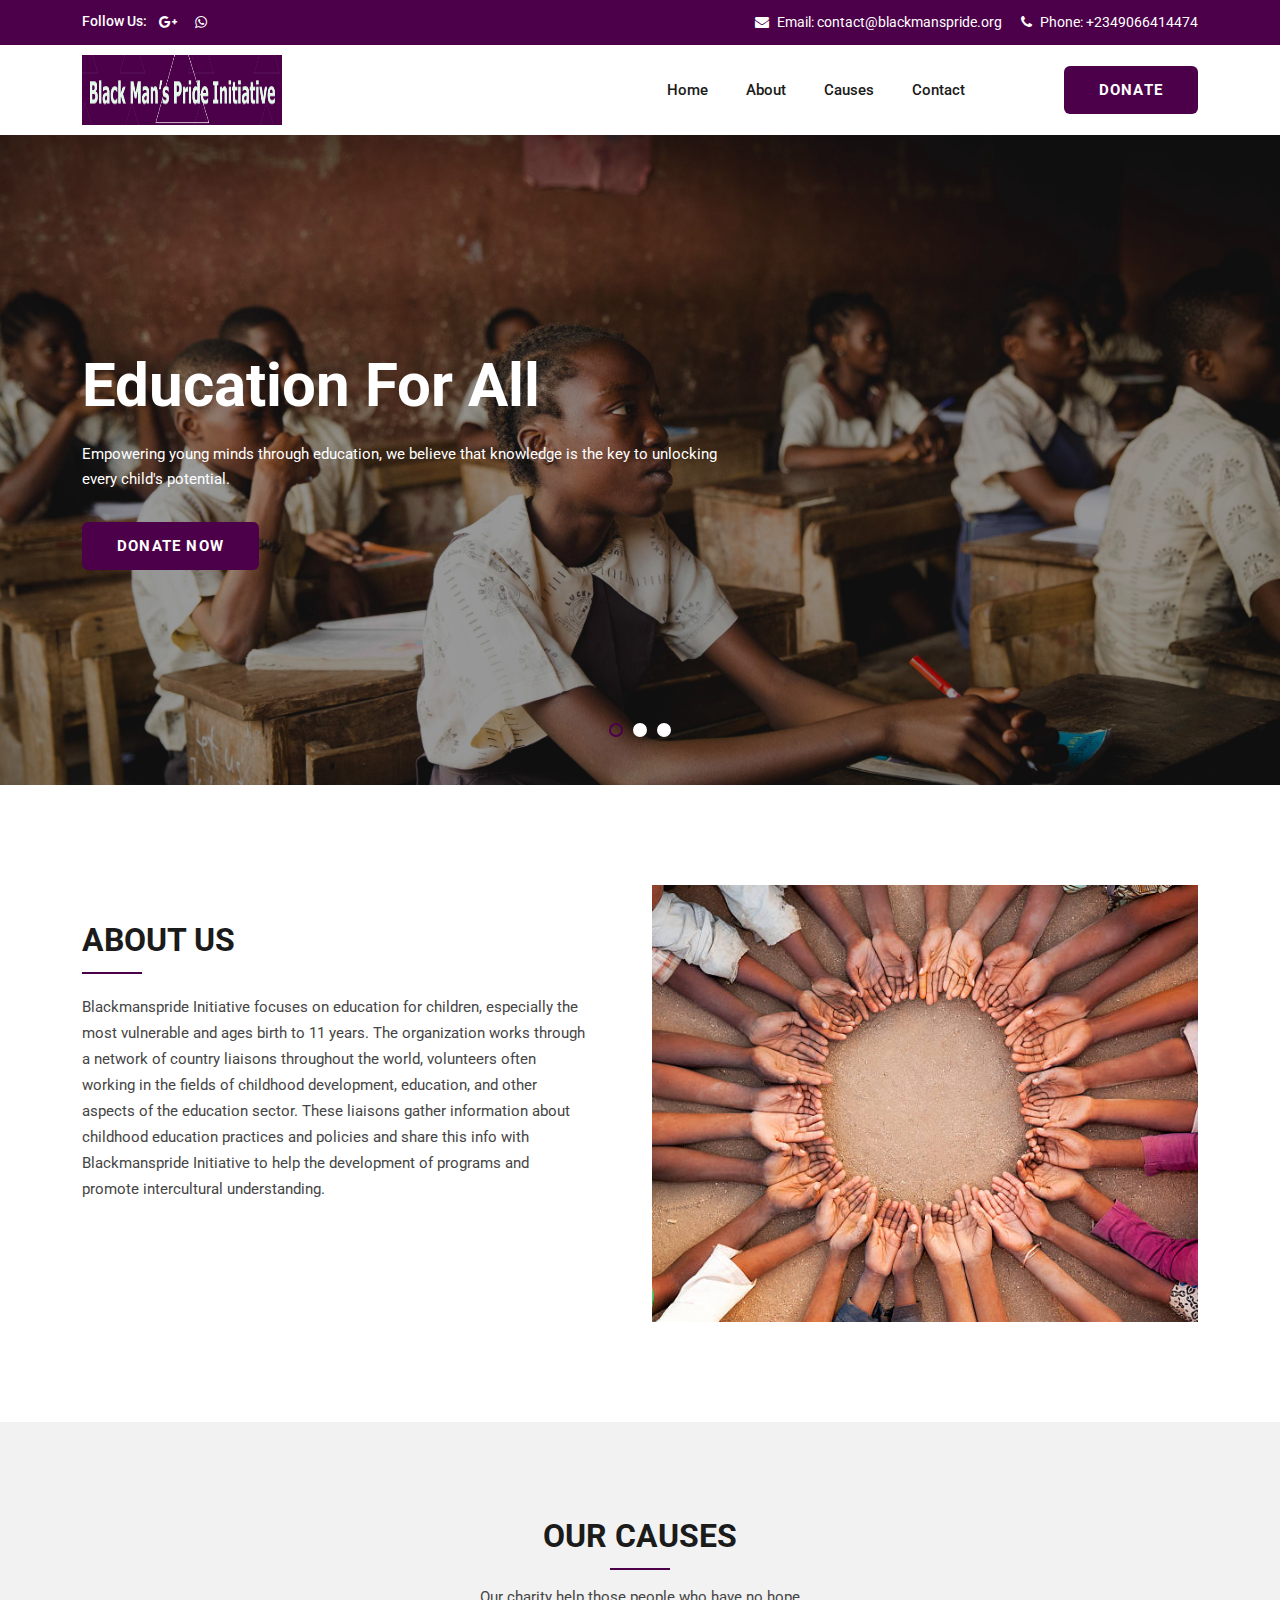
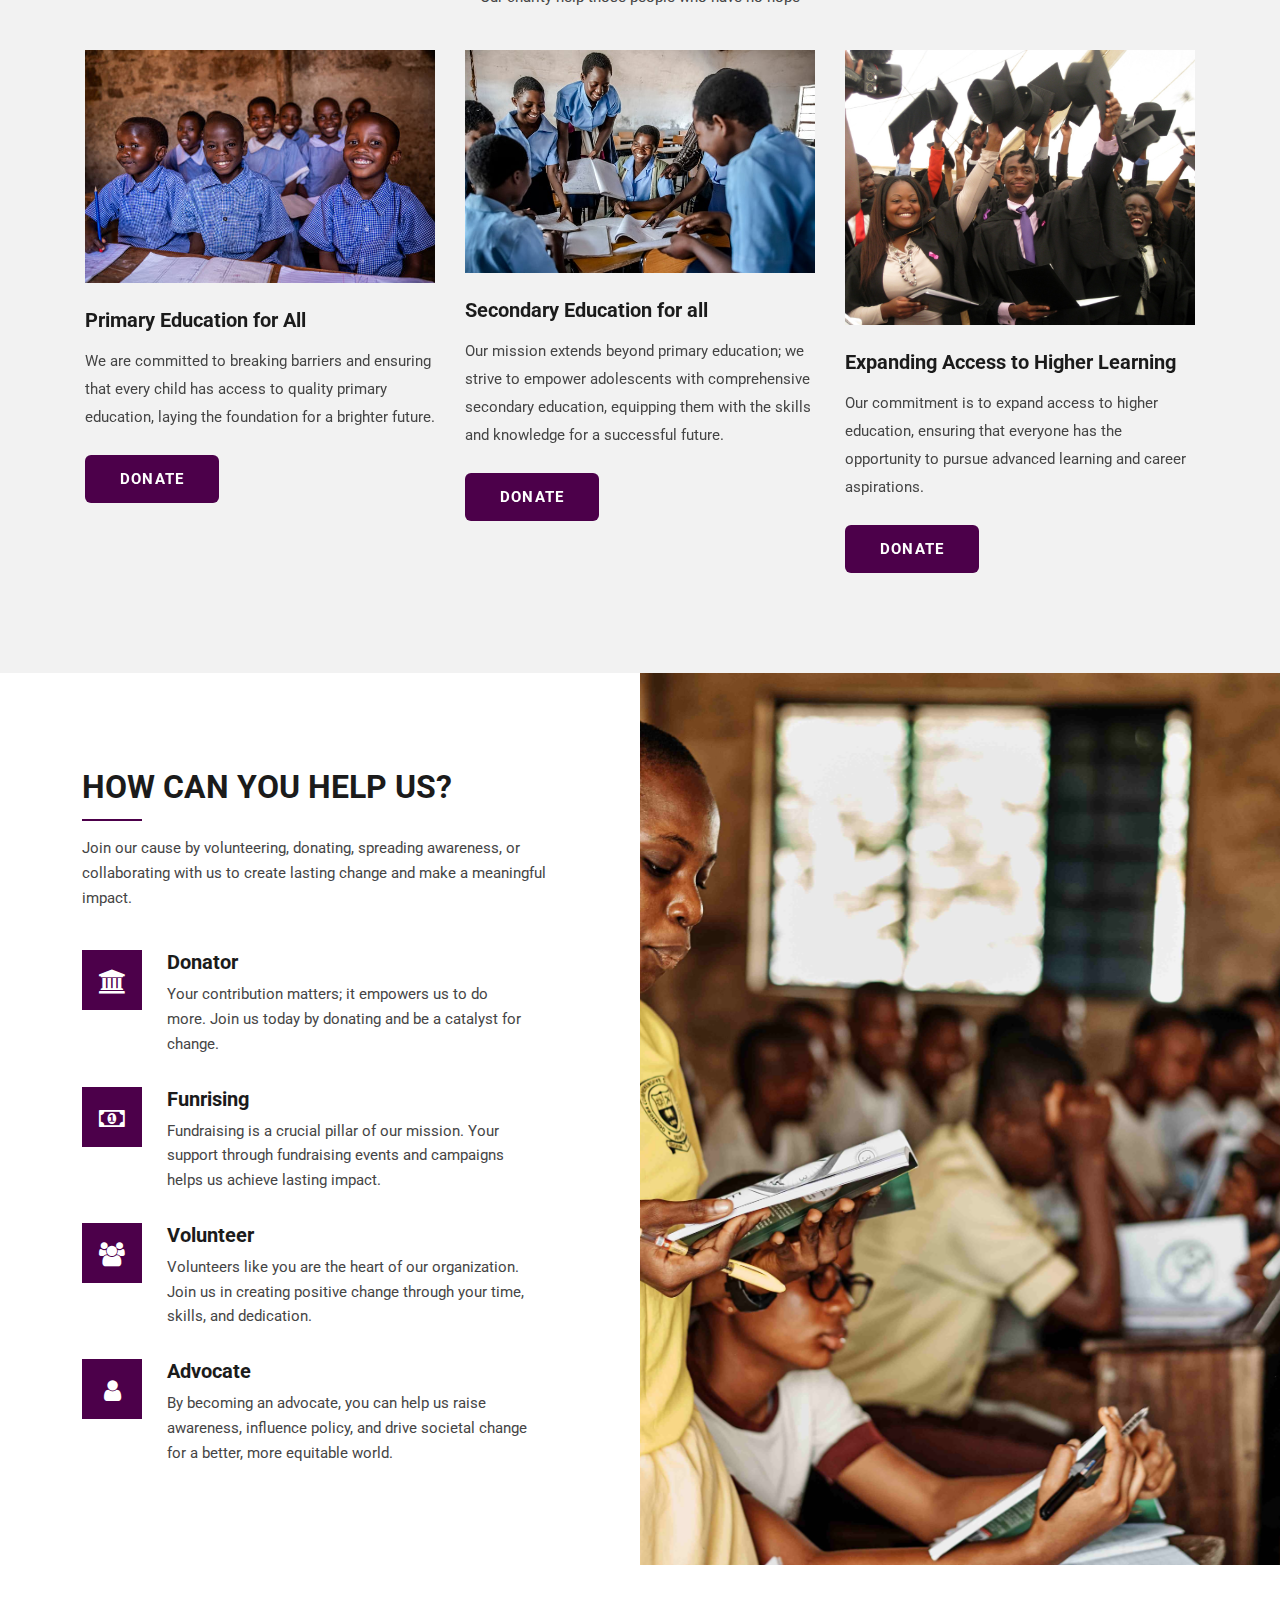
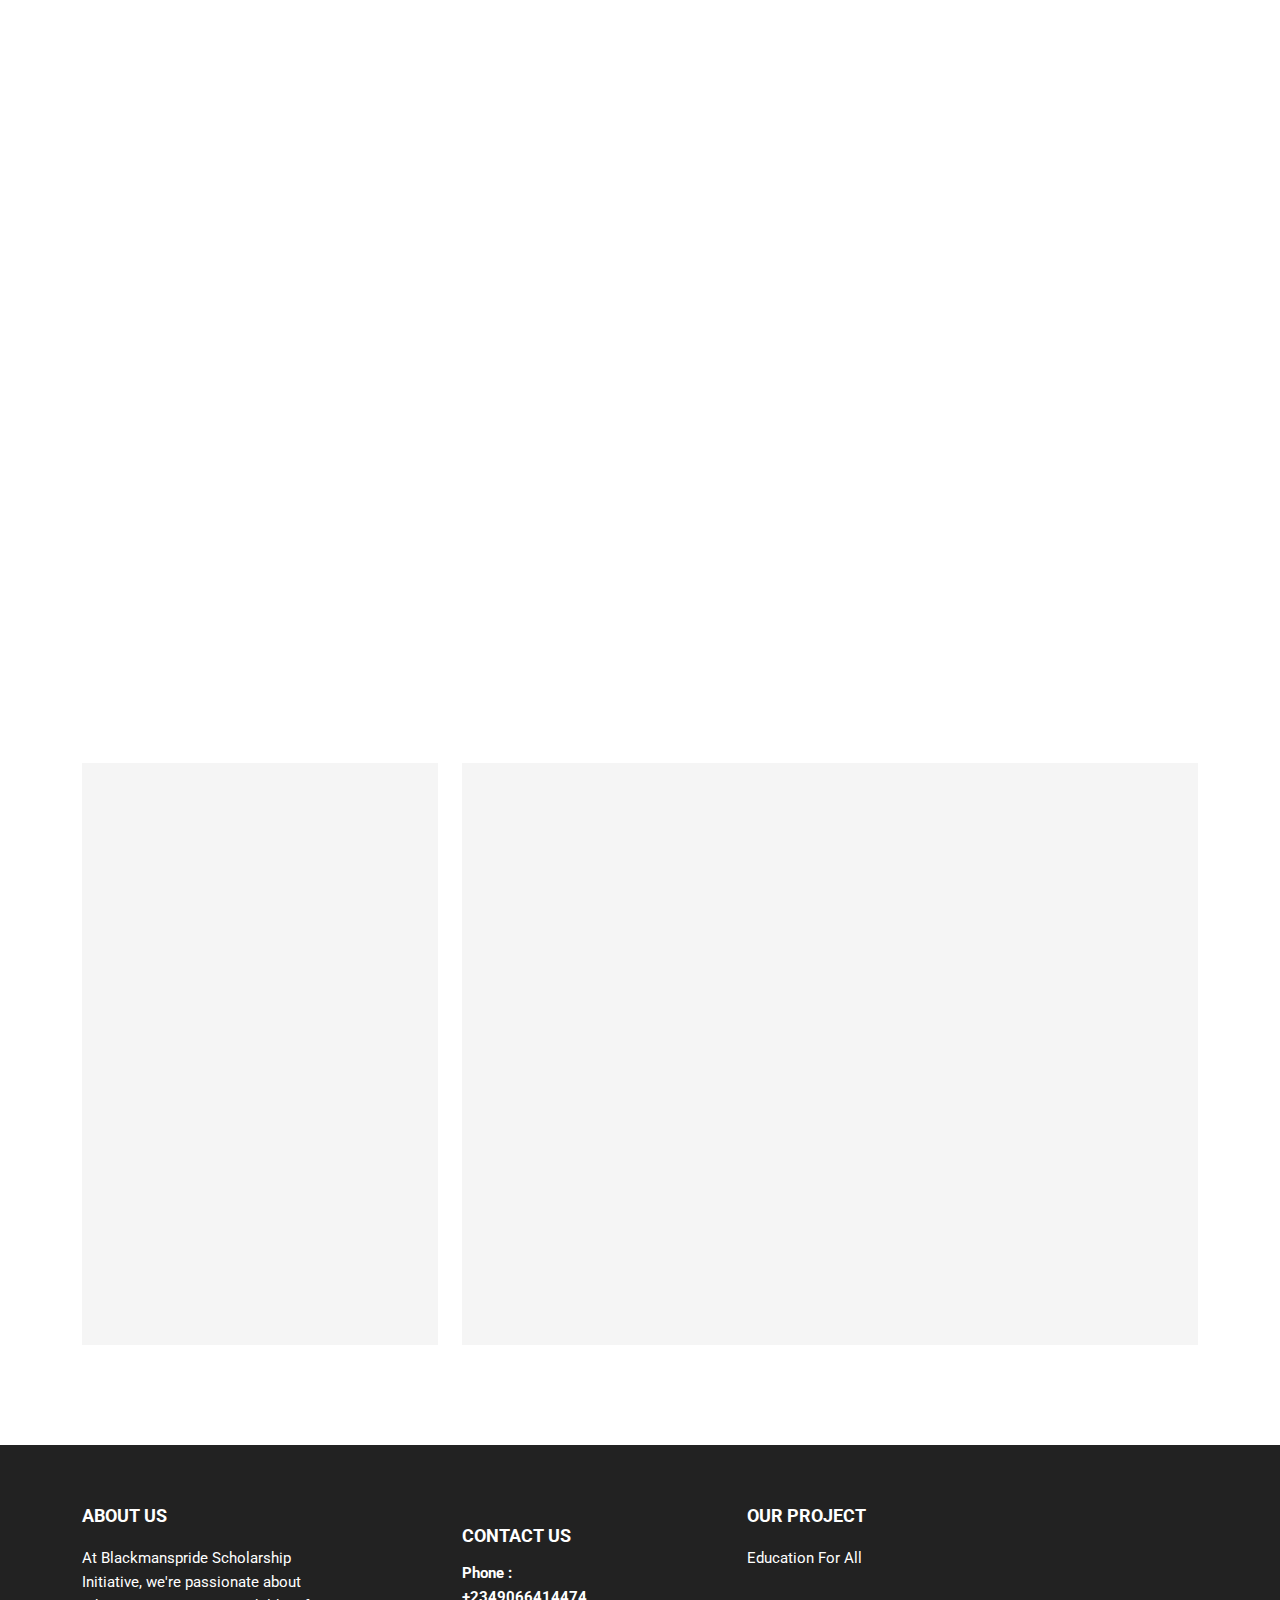
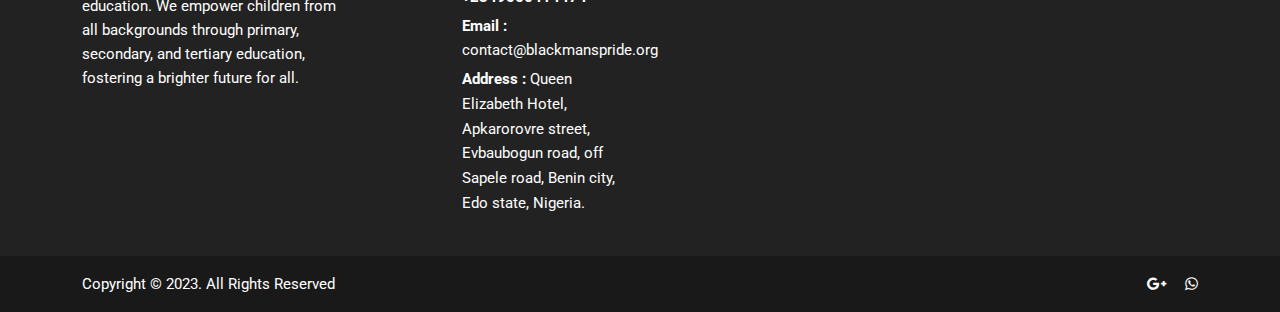
==== commit b8492533: "new" ====
--- a/index.html
+++ b/index.html
@@ -8,7 +8,7 @@
     <meta charset="UTF-8">
     <meta http-equiv="x-ua-compatible" content="ie=edge" />
     <title>Blackmanspride </title>
-    <meta name="description" content="Non Governmental Organization" />
+    <meta name="description" content="Black Man's Pride Initiative" />
     <meta name="viewport" content="width=device-width, initial-scale=1, shrink-to-fit=no" />
     <link rel="profile" href="https://gmpg.org/xfn/11">
     <link rel="canonical" href="" />
@@ -16,16 +16,16 @@
     <!-- Open Graph (OG) meta tags are snippets of code that control how URLs are displayed when shared on social media  -->
     <meta property="og:locale" content="en_US" />
     <meta property="og:type" content="website" />
-    <meta property="og:title" content="Blackmanspride- NGO" />
+    <meta property="og:title" content="Blackmanspride" />
     <meta property="og:url" content="PAGE_URL" />
-    <meta property="og:site_name" content="Blackmanspride-NGO" />
+    <meta property="og:site_name" content="Blackmanspride" />
     <!-- For the og:image content, replace the # with a link of an image -->
     <meta property="og:image" content="#" />
-    <meta property="og:description" content="Blackmanspride-NGO" />
+    <meta property="og:description" content="Blackmanspride" />
     <meta name="robots" content="noindex, follow" />
     <!-- Add site Favicon -->
-    <link rel="icon" href="" sizes="32x32" />
-    <link rel="icon" href="" sizes="192x192" />
+    <link rel="icon" href="assets/images/logo2.jpg" sizes="32x32" />
+    <link rel="icon" href="assets/images/logo2.jpg" sizes="192x192" />
     <link rel="apple-touch-icon" href="" />
     <meta name="msapplication-TileImage" content="" />
     <!-- Structured Data  -->
@@ -69,14 +69,12 @@
                         <div class="follow d-flex">
                             <label>Follow Us:</label>
                             <ul class="link-follow">
+
                                 <li>
-                                    <a class="facebook fa fa-facebook" title="Facebook" href="#"></a>
+                                    <a class="google fa fa-google-plus" title="Google" href="mailto://contact@blackmanspride.org"></a>
                                 </li>
                                 <li>
-                                    <a class="twitter fa fa-twitter" title="Twitter" href="#"></a>
-                                </li>
-                                <li>
-                                    <a class="google fa fa-google-plus" title="Google" href="#"></a>
+                                    <a href="https://wa.me/+2349066414474" class="fa fa-whatsapp"></a>
                                 </li>
 
                             </ul>
@@ -86,10 +84,10 @@
                         <div class="call-to-action">
                             <nav>
                                 <ul>
-                                    <li><a href="mailto:ourmail@domain.com"><i class="fa fa-envelope"
-                                                aria-hidden="true"></i> Email: yourmail@domain.com</a></li>
-                                    <li><a href="tel:+5881234567"><i class="fa fa-phone" aria-hidden="true"></i> Phone:
-                                            +234808888888</a></li>
+                                    <li><a href="mailto:contact@blackmanspride.org"><i class="fa fa-envelope"
+                                                aria-hidden="true"></i> Email: contact@blackmanspride.org</a></li>
+                                    <li><a href="tel:+2349066414474"><i class="fa fa-phone" aria-hidden="true"></i> Phone:
+                                        +2349066414474</a></li>
 
                                 </ul>
                             </nav>
@@ -104,9 +102,7 @@
                 <div class="row">
                     <div class="col-md-6 d-flex">
                         <div class="logo align-self-center">
-                            <a href="index.html">
-                                <p style="font-size: 30px; font-weight: bold;color: #cb2a27;">Blackmanspride</p>
-                            </a>
+                            <a href="index.html"><img class="img-responsive d-inline-block" src="assets/images/logo.png" style="width: 200px;height: 70px;" alt="logo.png" /></a>
                         </div>
                     </div>
                     <div class="col-md-4  d-flex">
@@ -142,9 +138,7 @@
                 <!-- Header Logo Start -->
                 <div class="col">
                     <div class="header-logo">
-                        <a href="index.html">
-                            <p style="font-size: 26px; font-weight: bold;color: #cb2a27;">Blackmanspride</p>
-                        </a>
+                        <a href="index.html"><img class="img-responsive d-inline-block" src="assets/images/logo.png" style="width: 200px;height: 70px;" alt="logo.png" /></a>
                     </div>
                 </div>
                 <!-- Header Logo End -->
@@ -178,11 +172,10 @@
             <div class="top-header-mobile">
                 <div class="contact-link">
                     <div class="data phone">
-                        <a href="tel:+5881234567"><i class="fa fa-phone" aria-hidden="true"></i> Phone: +234808888</a>
+                        <a href="tel:+2349066414474"><i class="fa fa-phone" aria-hidden="true"></i> Phone: +2349066414474</a>
                     </div>
                     <div class="data email">
-                        <a href="mailto:ourmail@domain.com"><i class="fa fa-envelope" aria-hidden="true"></i> Email:
-                            yourmail@domain.com</a>
+                        <a href="mailto:contact@blackmanspride.org"><i class="fa fa-envelope" aria-hidden="true"></i> contact@blackmanspride.org</a>
                     </div>
                     <div class="donate-btn data">
                         <a class="btn btn-primary d-inline-block btn-hover-dark" href="donate.html">Donate</a>
@@ -198,28 +191,26 @@
                     <li><a href="#"><span class="menu-text">Home</span></a>
 
                     </li>
-                    <li><a href="about.html">About</a></li>
-
-                    <li><a href="#"><span class="menu-text">Causes</span></a>
+                    <li><a href="#about">About</a></li>
+
+                    <li><a href="#causes"><span class="menu-text">Causes</span></a>
 
                     </li>
 
                     </li>
-                    <li><a href="contact.html">Contact Us</a></li>
+                    <li><a href="#contact">Contact Us</a></li>
                 </ul>
             </div>
             <!-- OffCanvas Menu End -->
             <div class="offcanvas-social mt-30px">
                 <ul>
-                    <li><a class="facebook" title="Facebook" href="#"><i class="fa fa-facebook"
-                                aria-hidden="true"></i></a></li>
+
                     <li>
-                        <a class="twitter fa fa-twitter" title="Twitter" href="#"></a>
+                        <a class="google fa fa-google-plus" title="Google" href="mailto:contact@blackmanspride.org"></a>
                     </li>
                     <li>
-                        <a class="google fa fa-google-plus" title="Google" href="#"></a>
+                        <a href="https://wa.me/+2349066414474" class="google fa fa-whatsapp"></a>
                     </li>
-
                 </ul>
             </div>
         </div>
@@ -231,31 +222,31 @@
     <div class="slider-area">
         <div class="hero-slider-wrapper slider-dots-style slider-nav-style">
             <!-- Single Slider  -->
-            <div class="single-slide slider-height-1 overly d-flex" data-bg-image="ngo4.jpg">
+            <div class="single-slide slider-height-1 overly d-flex" data-bg-image="assets/images/ngo30.jpg">
                 <div class="container align-self-center">
                     <div class="slider-content-1 slider-animated-1 text-start">
-                        <h2 class="title">We Can Help Someone</h2>
-                        <p class="title-disc">With your support, we are dedicated to tackling pressing global issues and fostering sustainable change, leaving no one behind in our pursuit of a better world.".</p>
+                        <h2 class="title">Education for All</h2>
+                        <p class="title-disc">Empowering young minds through education, we believe that knowledge is the key to unlocking every child's potential.</p>
                         <a class="btn btn-primary btn-hover-light" href="donate.html">Donate Now</a>
                     </div>
                 </div>
             </div>
             <!-- Single Slider  -->
-            <div class="single-slide slider-height-1 overly d-flex" data-bg-image="ngo3.jpg">
+            <div class="single-slide slider-height-1 overly d-flex" data-bg-image="assets/images/ngo31.jpg">
                 <div class="container align-self-center ">
                     <div class="slider-content-1 slider-animated-1 text-start ">
-                        <h2 class="title ">We offer helping hands</h2>
-                        <p class="title-disc ">Committed to a world where no one is left behind, we strive to inspire hope, foster change, and transform lives through collective action and unwavering dedication</p>
+                        <h2 class="title ">A Brighter Future</h2>
+                        <p class="title-disc ">At Blackmanspride, we are dedicated to creating a brighter future for less privileged children through quality education.</p>
                         <a class="btn btn-primary btn-hover-light " href="donate.html ">Donate Now</a>
                     </div>
                 </div>
             </div>
             <!-- Single Slider  -->
-            <div class="single-slide slider-height-1 overly d-flex " data-bg-image="assets/images/causes-image/1.jpg">
+            <div class="single-slide slider-height-1 overly d-flex " data-bg-image="assets/images/ngo32.jpg">
                 <div class="container align-self-center ">
                     <div class="slider-content-1 slider-animated-1 text-start ">
-                        <h2 class="title">Empower us to help.</h2>
-                        <p class="title-disc ">Our NGO stands as a beacon of hope, striving for a brighter future by uniting people, resources, and compassion to uplift those in need</p>
+                        <h2 class="title">Inspiring Hope</h2>
+                        <p class="title-disc ">We don't just provide education; we inspire hope and nurture dreams in the hearts of young learners.</p>
                         <a class="btn btn-primary btn-hover-light " href="donate.html ">Donate Now</a>
                     </div>
                 </div>
@@ -270,7 +261,7 @@
             <div class="row flex-lg-row-reverse align-items-center">
                 <div class="col-lg-6 banner-area" data-aos="">
                     <div class="about-left-image mb-md-30px mb-lm-30px banner-wrapper">
-                        <img src="ngo2.jpg" alt="" class="img-responsive w-100" />
+                        <img src="assets/images/ngo23.jpg" alt="" class="img-responsive w-100" />
                     </div>
                 </div>
                 <div class="col-lg-6">
@@ -279,9 +270,9 @@
                     </div>
                     <div class="about-content">
                         <p class="mb-30px" data-aos="">
-                            We are a passionate team of individuals dedicated to driving positive change and making the world a better place. Our mission is to inspire hope, mobilize resources, and catalyze change for a more just and compassionate world. For years, we have been
-                            committed to empowering communities, championing equality, and fostering sustainable development. Learn more about our journey and the impact we've made in the lives of those we serve. Our NGO was founded on the belief that
-                            together, we can create a brighter future for all.
+                            Blackmanspride Initiative focuses on education for children, especially the most vulnerable and ages birth to 11 years. The organization works through a network of country liaisons throughout the world, volunteers often working in the fields of childhood
+                            development, education, and other aspects of the education sector. These liaisons gather information about childhood education practices and policies and share this info with Blackmanspride Initiative to help the development
+                            of programs and promote intercultural understanding.
                         </p>
                         <a href="#" class="btn btn-primary btn-hover-dark" data-aos="fade-up">Become a Volunteer</a>
                     </div>
@@ -310,12 +301,13 @@
                 <div class="causes-wrapper-slider-item ">
                     <div class="causes-wrapper ">
                         <div class="inner-image banner-wrapper ">
-                            <a href="single-causes.html "><img src="ngo9.jpg" alt=" "></a>
+                            <a href="single-causes.html "><img src="assets/images/ngo9.jpg" alt=" "></a>
                         </div>
                         <div class="causes-content ">
-                            <h5 class="content-title "> <a class="causes-link " href="single-causes.html ">Children to get
-                                    education</a></h5>
-                            <p class="causes-text ">Every child deserves the opportunity to receive a quality education, unlocking their potential and building a brighter future for themselves and their communities.</p>
+                            <h5 class="content-title ">
+                                <p>Primary Education for All</p>
+                            </h5>
+                            <p class="causes-text ">We are committed to breaking barriers and ensuring that every child has access to quality primary education, laying the foundation for a brighter future.</p>
 
                         </div>
                         <a href="#" class="btn btn-primary btn-hover-dark mt-4" data-aos="">Donate</a>
@@ -326,12 +318,14 @@
                 <div class="causes-wrapper-slider-item ">
                     <div class="causes-wrapper ">
                         <div class="inner-image banner-wrapper ">
-                            <a href="single-causes.html "><img src="ngo12.jpg" alt=" "></a>
+                            <a href="single-causes.html "><img src="assets/images/ngo18.jpeg" alt=" "></a>
                         </div>
                         <div class="causes-content ">
-                            <h5 class="content-title "><a class="causes-link " href="single-causes.html ">Bring Electric
-                                    and Light</a></h5>
-                            <p class="causes-text ">Bringing electricity and light to underserved areas not only illuminates homes but also sparks hope, enabling progress and improving the quality of life for countless individuals.</p>
+                            <h5 class="content-title ">
+                                <p class="">Secondary Education for all
+                                </p>
+                            </h5>
+                            <p class="causes-text ">Our mission extends beyond primary education; we strive to empower adolescents with comprehensive secondary education, equipping them with the skills and knowledge for a successful future.</p>
 
                         </div>
                         <a href="#" class="btn btn-primary btn-hover-dark mt-4" data-aos="">Donate</a>
@@ -342,13 +336,13 @@
                 <div class="causes-wrapper-slider-item ">
                     <div class="causes-wrapper ">
                         <div class="inner-image banner-wrapper ">
-                            <a href="single-causes.html "><img src="ngo6.jpg" alt=" "></a>
+                            <a href="single-causes.html "><img src="assets/images/ngo22.jpg" alt=" "></a>
                         </div>
                         <div class="causes-content ">
                             <h5 class="content-title ">
-                                <a class="causes-link " href="single-causes.html ">Provision of Water Supply</a>
+                                <p>Expanding Access to Higher Learning</p>
                             </h5>
-                            <p class="causes-text ">Provision of clean and reliable water supply is the cornerstone of healthier communities, paving the way for improved sanitation, better health, and a sustainable future.</p>
+                            <p class="causes-text "> Our commitment is to expand access to higher education, ensuring that everyone has the opportunity to pursue advanced learning and career aspirations.</p>
 
                         </div>
                         <a href="#" class="btn btn-primary btn-hover-dark mt-4" data-aos="">Donate</a>
@@ -356,21 +350,6 @@
                 </div>
                 <!-- End single causes -->
 
-                <div class="causes-wrapper-slider-item ">
-                    <div class="causes-wrapper ">
-                        <div class="inner-image banner-wrapper ">
-                            <a href="single-causes.html "><img src="ngo13.jpg" alt=" "></a>
-                        </div>
-                        <div class="causes-content ">
-                            <h5 class="content-title ">
-                                <a class="causes-link " href="single-causes.html ">Provision of Food</a>
-                            </h5>
-                            <p class="causes-text ">Dedicated to eradicating hunger, we tirelessly strive to provide nutritious meals, alleviate food insecurity, and nourish the world's most vulnerable populations.</p>
-
-                        </div>
-                        <a href="#" class="btn btn-primary btn-hover-dark mt-4" data-aos="">Donate</a>
-                    </div>
-                </div>
                 <!-- start single causes -->
 
                 <!-- End single causes -->
@@ -441,93 +420,191 @@
             </div>
         </div>
         <div class="feature-right-image " data-aos="" data-aos-delay=" ">
-            <img src="assets/images/feature-image/feature-right.png " class="img-responsive w-100 h-100 image-right " alt=" ">
+            <img src="assets/images/ngo33.jpg" class="img-responsive w-100 h-100 image-right " alt=" ">
         </div>
     </div>
     <!-- Feature Area End -->
 
+    <!--  Blog area Start -->
+    <div class="main-blog-area pt-100px pb-100px">
+        <div class="container">
+            <!-- section title start -->
+            <div class="row">
+                <div class="col-md-12">
+                    <div class="section-title text-center" data-aos="fade-up">
+                        <h2 class="title">What We Do</h2>
+                        <p>Educating children, fostering hope, and building futures through primary, secondary, and tertiary education initiatives.</p>
+                    </div>
+                </div>
+            </div>
+            <!-- section title start -->
+            <div class="row blog-main-row blog-wrapper-slider slider-nav-style-2" data-aos="fade-up" data-aos-delay="">
+
+                <!-- Start single blog -->
+                <div class="blog-wrapper-slider-item">
+                    <div class="single-blog">
+                        <div class="feature-icon mx-auto d-flex justify-content-center align-items-center mt-3" style="background: #4C004A; height: 70px; width: 70px;">
+                            <i class="fa fa-bookmark" style="font-size: 25px; color: white;" aria-hidden="true"></i>
+                        </div>
+                        <div>
+                            <div class="blog-text">
+                                <h5 class="blog-headin text-center">
+                                    <p>Research
+                                    </p>
+                                </h5>
+                                <p class=" blog-detail-text text-center">Our organizations conduct careful research to help them guide our objectives and programs. We also do research to spread the word to the public about the work that we do and to raise awareness about the importance of our
+                                    work.
+                                </p>
+                            </div>
+                        </div>
+                    </div>
+                </div>
+
+                <!-- End single blog -->
+                <!-- Start single blog -->
+                <div class="blog-wrapper-slider-item">
+                    <div class="single-blog">
+                        <div class="feature-icon mx-auto d-flex justify-content-center align-items-center mt-3" style="background: #4C004A; height: 70px; width: 70px;">
+                            <i class="fa fa-money" style="font-size: 25px; color: white;" aria-hidden="true"></i>
+                        </div>
+                        <div>
+                            <div class="blog-text">
+                                <h5 class="blog-headin text-center">
+                                    <p>Fundraising
+                                    </p>
+                                </h5>
+                                <p class=" blog-detail-text text-center">Our staff members write grants, do social media fundraising campaigns, encourage volunteers to host fundraising events independently and also seek large donations from individuals and corporations which will be invested
+                                    to help us make a larger impact over the long-term.
+                                </p>
+                            </div>
+                        </div>
+                    </div>
+                </div>
+                <!-- End single blog -->
+                <!-- Start single blog -->
+                <div class="blog-wrapper-slider-item">
+                    <div class="single-blog">
+                        <div class="feature-icon mx-auto d-flex justify-content-center align-items-center mt-3" style="background: #4C004A; height: 70px; width: 70px;">
+                            <i class="fa fa-user" style="font-size: 25px; color: white;" aria-hidden="true"></i>
+                        </div>
+                        <div>
+                            <div class="blog-text">
+                                <h5 class="blog-headin text-center">
+                                    <p>Advocacy
+                                    </p>
+                                </h5>
+                                <p class=" blog-detail-text text-center">We work to advocate for different groups of individuals or causes. Our NGO work to support and advocate for our clients and their causes to achieve our missions and fulfill our visions.
+                                </p>
+                            </div>
+                        </div>
+                    </div>
+                </div>
+                <!-- End single blog -->
+
+
+                <div class="blog-wrapper-slider-item">
+                    <div class="single-blog">
+                        <div class="feature-icon mx-auto d-flex justify-content-center align-items-center mt-3" style="background: #4C004A; height: 70px; width: 70px;">
+                            <i class="fa fa-bullhorn" style="font-size: 25px; color: white;" aria-hidden="true"></i>
+                        </div>
+                        <div>
+                            <div class="blog-text">
+                                <h5 class="blog-headin text-center">
+                                    <p>Campaigning
+                                    </p>
+                                </h5>
+                                <p class=" blog-detail-text text-center">Our organization carry out a variety of campaigning efforts to spread the word about the work we do. We sometimes participate in protests, send letters to government officials, write press releases, or conduct email or
+                                    social media campaigns.
+                                </p>
+                            </div>
+                        </div>
+                    </div>
+                </div>
+
+
+            </div>
+        </div>
+    </div>
+    <!--  Blog area End -->
     <!-- Contact us area start-->
-    <div class="contact-area pb-100px pt-100px" id="contact">
-        <div class="container">
-
-            <div class="custom-row-2 row">
-                <div class="col-lg-4 col-md-5 mb-lm-60px col-sm-12 col-xs-12 w-sm-100">
-                    <div class="contact-info-wrap">
-                        <h2 class="title" data-aos="fade-up" data-aos-delay="200">Contact Info</h2>
-                        <div class="single-contact-info" data-aos="fade-up" data-aos-delay="200">
-                            <div class="contact-info-inner">
-                                <span class="sub-title">Phone:</span>
-                            </div>
-                            <div class="contact-info-dec">
-                                <p><a href="tel:+012345678102">+012 345 678 102</a></p>
-                                <p><a href="tel:+012345678102">+012 345 678 102</a></p>
-                            </div>
-                        </div>
-                        <div class="single-contact-info" data-aos="fade-up" data-aos-delay="200">
-                            <div class="contact-info-inner">
-                                <span class="sub-title">Email:</span>
-                            </div>
-                            <div class="contact-info-dec">
-                                <p><a href="mailto://urname@email.com">urname@email.com</a></p>
-                                <p><a href="mailto://urwebsitenaem.com">urwebsitenaem.com</a></p>
-                            </div>
-                        </div>
-                        <div class="single-contact-info" data-aos="fade-up" data-aos-delay="200">
-                            <div class="contact-info-inner">
-                                <span class="sub-title">Address:</span>
-                            </div>
-                            <div class="contact-info-dec">
-                                <p>Address goes here,</p>
-                                <p>street, Crossroad 123.</p>
-                            </div>
-                        </div>
-                        <div class="contact-social">
-                            <h3 class="title" data-aos="fade-up" data-aos-delay="200">Follow Us</h3>
-                            <div class="social-info" data-aos="fade-up" data-aos-delay="200">
+    <div class="contact-area pb-100px pt-100px " id="contact ">
+        <div class="container ">
+
+            <div class="custom-row-2 row ">
+                <div class="col-lg-4 col-md-5 mb-lm-60px col-sm-12 col-xs-12 w-sm-100 ">
+                    <div class="contact-info-wrap ">
+                        <h2 class="title " data-aos="fade-up " data-aos-delay="200 ">Contact Info</h2>
+                        <div class="single-contact-info " data-aos="fade-up " data-aos-delay="200 ">
+                            <div class="contact-info-inner ">
+                                <span class="sub-title ">Phone:</span>
+                            </div>
+                            <div class="contact-info-dec ">
+                                <p>
+                                    <a href="tel:+2349066414474 ">+2349066414474</a>
+                                </p>
+
+                            </div>
+                        </div>
+                        <div class="single-contact-info " data-aos="fade-up " data-aos-delay="200 ">
+                            <div class="contact-info-inner ">
+                                <span class="sub-title ">Email:</span>
+                            </div>
+                            <div class="contact-info-dec ">
+                                <p>
+                                    <a href="mailto://contact@blackmanspride.org">contact@blackmanspride.org</a>
+                                </p>
+
+                            </div>
+                        </div>
+                        <div class="single-contact-info " data-aos="fade-up " data-aos-delay="200 ">
+                            <div class="contact-info-inner ">
+                                <span class="sub-title me-3">Address: </span>
+                            </div>
+                            <div class="contact-info-dec ">
+                                <p> Queen Elizabeth Hotel, Apkarorovre street, Evbaubogun road, off Sapele road, Benin city, Edo state, Nigeria. </p>
+
+                            </div>
+                        </div>
+                        <div class="contact-social ">
+                            <h3 class="title " data-aos="fade-up " data-aos-delay="200 ">Follow Us</h3>
+                            <div class="social-info " data-aos="fade-up " data-aos-delay="200 ">
                                 <ul>
+
                                     <li>
-                                        <a href="#"><i class="fa fa-facebook"></i></a>
+                                        <a href="mailto://contact@blackmanspride.org"><i class="fa fa-google "></i></a>
                                     </li>
                                     <li>
-                                        <a href="#"><i class="fa fa-twitter"></i></a>
+                                        <a href="https://wa.me/+2349066414474"><i class="fa fa-whatsapp "></i></a>
                                     </li>
-                                    <li>
-                                        <a href="#"><i class="fa fa-youtube"></i></a>
-                                    </li>
-                                    <li>
-                                        <a href="#"><i class="fa fa-google"></i></a>
-                                    </li>
-                                    <li>
-                                        <a href="#"><i class="fa fa-instagram"></i></a>
-                                    </li>
+
                                 </ul>
                             </div>
                         </div>
                     </div>
                 </div>
-                <div class="col-lg-8 col-md-7 col-sm-12 col-xs-12">
-                    <div class="contact-form">
-                        <div class="contact-title mb-30">
-                            <h2 class="title" data-aos="fade-up" data-aos-delay="200">Get In Touch</h2>
-                        </div>
-                        <form class="contact-form-style" id="contact-form" action="https://htmldemo.net/chariv/chariv/assets/php/chariv-mail.php" method="post">
-                            <div class="row">
-                                <div class="col-lg-6" data-aos="fade-up" data-aos-delay="200">
-                                    <input name="name" placeholder="Name*" type="text" />
+                <div class="col-lg-8 col-md-7 col-sm-12 col-xs-12 ">
+                    <div class="contact-form ">
+                        <div class="contact-title mb-30 ">
+                            <h2 class="title " data-aos="fade-up " data-aos-delay="200 ">Get In Touch</h2>
+                        </div>
+                        <form class="contact-form-style " id="contact-form " action=" " method="post ">
+                            <div class="row ">
+                                <div class="col-lg-6 " data-aos="fade-up " data-aos-delay="200 ">
+                                    <input name="name " placeholder="Name* " type="text " />
                                 </div>
-                                <div class="col-lg-6" data-aos="fade-up" data-aos-delay="200">
-                                    <input name="email" placeholder="Email*" type="email" />
+                                <div class="col-lg-6 " data-aos="fade-up " data-aos-delay="200 ">
+                                    <input name="email " placeholder="Email* " type="email " />
                                 </div>
-                                <div class="col-lg-12" data-aos="fade-up" data-aos-delay="200">
-                                    <input name="subject" placeholder="Subject*" type="text" />
+                                <div class="col-lg-12 " data-aos="fade-up " data-aos-delay="200 ">
+                                    <input name="subject " placeholder="Subject* " type="text " />
                                 </div>
-                                <div class="col-lg-12" data-aos="fade-up" data-aos-delay="200">
-                                    <textarea name="message" placeholder="Your Message*"></textarea>
-                                    <button class="btn btn-primary btn-hover-dark w-auto mt-20px" data-aos="fade-up" data-aos-delay="200" type="submit">SEND</button>
+                                <div class="col-lg-12 " data-aos="fade-up " data-aos-delay="200 ">
+                                    <textarea name="message " placeholder="Your Message* "></textarea>
+                                    <button class="btn btn-primary btn-hover-dark w-auto mt-20px " data-aos="fade-up " data-aos-delay="200 " type="submit ">SEND</button>
                                 </div>
                             </div>
                         </form>
-                        <p class="form-messege"></p>
+                        <p class="form-messege "></p>
                     </div>
                 </div>
             </div>
@@ -543,33 +620,33 @@
                         <div class="col-md-6 col-lg-3 mb-md-30px mb-lm-30px " data-aos=" " data-aos-delay=" ">
                             <div class="single-wedge ">
                                 <h4 class="footer-herading ">ABOUT US</h4>
-                                <p class="about-text ">Empowering communities, our NGO is dedicated to creating lasting change. Together, we strive for a brighter, more just, and compassionate world.</p>
+                                <p class="about-text ">At Blackmanspride Scholarship Initiative, we're passionate about education. We empower children from all backgrounds through primary, secondary, and tertiary education, fostering a brighter future for all.</p>
 
                             </div>
                         </div>
                         <!-- End single blog -->
-                        <div class="col-md-6 col-sm-6 col-lg-2 mb-md-30px mb-lm-30px offset-lg-1 " data-aos="" data-aos-delay=" ">
+                        <div class="col-md-6 col-sm-6 col-lg-2 mb-md-30px mb-lm-30px offset-lg-1 " data-aos=" " data-aos-delay=" ">
                             <div class="single-wedge ">
                                 <div class="need_help ">
                                     <h5 class="contact-heading ">CONTACT US</h5>
-                                    <p class="phone "><span class="call ">Phone : </span> <a class="contact-link " href="tel:1234-5678 "> +(00) 1234-5678</a></p>
-                                    <p class="phone "><span class="call ">Email :</span> <a class="contact-link " href="mailto:demo@hashemes.com ">demo@hashemes.com</a></p>
-                                    <p class="add "><span class="address ">Address :</span> 122, New road, South Zone Country.
+                                    <p class="phone "><span class="call ">Phone : +2349066414474</span>
+                                        <a class="contact-link " href="+2349066414474 "></a>
+                                    </p>
+                                    <p class="phone "><span class="call ">Email :</span> <a class="contact-link " href="mailto: contact@blackmanspride.org "> contact@blackmanspride.org</a></p>
+                                    <p class="add "><span class="address ">Address :</span> Queen Elizabeth Hotel, Apkarorovre street, Evbaubogun road, off Sapele road, Benin city, Edo state, Nigeria.
                                     </p>
                                 </div>
                             </div>
                         </div>
                         <!-- Start single blog -->
-                        <div class="col-md-6 col-sm-6 col-lg-2 mb-md-30px mb-lm-30px offset-lg-1 " data-aos="" data-aos-delay=" ">
+                        <div class="col-md-6 col-sm-6 col-lg-2 mb-md-30px mb-lm-30px offset-lg-1 " data-aos=" " data-aos-delay=" ">
                             <div class="single-wedge ">
                                 <h4 class="footer-herading ">OUR PROJECT</h4>
                                 <div class="footer-links ">
                                     <div class="footer-row ">
                                         <ul class="align-items-center ">
-                                            <li class="li "><a class="single-link " href="# ">Water Supply</a></li>
+
                                             <li class="li "><a class="single-link " href="# ">Education for all</a></li>
-                                            <li class="li "><a class="single-link " href="# ">Treatment</a></li>
-                                            <li class="li "><a class="single-link " href="# ">Provision of Food</a></li>
                                         </ul>
                                     </div>
                                 </div>
@@ -590,16 +667,13 @@
                     <div class="row flex-sm-row-reverse ">
                         <div class="col-md-6 text-end ">
                             <ul class="link-follow ">
+
                                 <li class="li ">
-                                    <a class="facebook fa fa-facebook " title="Facebook " href="# "></a>
+                                    <a class="google fa fa-google-plus " title="Google " href="mailto://contact@blackmanspride.org"></a>
                                 </li>
                                 <li class="li ">
-                                    <a class="twitter fa fa-twitter " title="Twitter " href="# "></a>
+                                    <a class="whatsapp fa fa-whatsapp " title="Google " href="https://wa.me/+2349066414474"></a>
                                 </li>
-                                <li class="li ">
-                                    <a class="google fa fa-google-plus " title="Google " href="# "></a>
-                                </li>
-
                             </ul>
                         </div>
                         <div class="col-md-6 text-start ">
--- a/assets/css/style.css
+++ b/assets/css/style.css
@@ -36,17 +36,18 @@
     12. Footer CSS
 
 -----------------------------------------------------------------------------------*/
+
 body {
-  font-family: "Roboto", sans-serif;
-  font-size: 15px;
-  font-style: normal;
-  position: relative;
-  visibility: visible;
-  overflow-x: hidden;
-  color: #454545;
-  font-weight: 400;
-  line-height: 1.65;
-  width: 100%;
+    font-family: "Roboto", sans-serif;
+    font-size: 15px;
+    font-style: normal;
+    position: relative;
+    visibility: visible;
+    overflow-x: hidden;
+    color: #454545;
+    font-weight: 400;
+    line-height: 1.65;
+    width: 100%;
 }
 
 h1,
@@ -55,9 +56,9 @@
 h4,
 h5,
 h6 {
-  font-family: "Roboto", sans-serif;
-  font-weight: 700;
-  color: #1b1b1b;
+    font-family: "Roboto", sans-serif;
+    font-weight: 700;
+    color: #1b1b1b;
 }
 
 .h1,
@@ -66,16 +67,16 @@
 .h4,
 .h5,
 .h6 {
-  line-height: inherit;
+    line-height: inherit;
 }
 
 button,
 input {
-  overflow: visible;
-  border: 0;
-  outline: none;
-  background: transparent;
-  padding: 0;
+    overflow: visible;
+    border: 0;
+    outline: none;
+    background: transparent;
+    padding: 0;
 }
 
 button,
@@ -83,26 +84,26 @@
 optgroup,
 select,
 textarea {
-  margin: 0;
-  font-family: "Roboto", sans-serif;
-  font-size: inherit;
-  line-height: inherit;
-  -webkit-transition: all 0.5s ease 0s;
-  transition: all 0.5s ease 0s;
-  background-image: none !important;
-  width: 100%;
-  padding-left: 20px;
-  height: 45px;
-  border-radius: 5px;
+    margin: 0;
+    font-family: "Roboto", sans-serif;
+    font-size: inherit;
+    line-height: inherit;
+    -webkit-transition: all 0.5s ease 0s;
+    transition: all 0.5s ease 0s;
+    background-image: none !important;
+    width: 100%;
+    padding-left: 20px;
+    height: 45px;
+    border-radius: 5px;
 }
 
 textarea {
-  padding-top: 10px;
+    padding-top: 10px;
 }
 
 button:focus {
-  outline: 0px dotted;
-  outline: 0px auto -webkit-focus-ring-color;
+    outline: 0px dotted;
+    outline: 0px auto -webkit-focus-ring-color;
 }
 
 button:focus,
@@ -110,4196 +111,4769 @@
 optgroup:focus,
 select:focus,
 textarea:focus {
-  outline: 0px dotted;
-  outline: 0px auto -webkit-focus-ring-color;
+    outline: 0px dotted;
+    outline: 0px auto -webkit-focus-ring-color;
 }
 
 a:hover {
-  text-decoration: none;
+    text-decoration: none;
 }
 
 a {
-  -webkit-transition: all 300ms linear;
-  transition: all 300ms linear;
-  outline: 0px none;
-  text-decoration: none;
-  color: #1b1b1b;
+    -webkit-transition: all 300ms linear;
+    transition: all 300ms linear;
+    outline: 0px none;
+    text-decoration: none;
+    color: #1b1b1b;
 }
 
 ul,
 ol {
-  margin: 0px;
-  padding: 0px;
-  list-style-type: none;
+    margin: 0px;
+    padding: 0px;
+    list-style-type: none;
 }
 
 li {
-  display: inline-block;
+    display: inline-block;
 }
 
 p:last-child {
-  margin: 0;
+    margin: 0;
 }
 
 @media (min-width: 1200px) {
-  .container {
-    width: 1200px;
-  }
-}
+    .container {
+        width: 1200px;
+    }
+}
+
 label {
-  display: inline-block;
-  margin-bottom: 0.5rem;
+    display: inline-block;
+    margin-bottom: 0.5rem;
 }
 
 .img-responsive {
-  max-width: 100%;
-  display: block;
+    max-width: 100%;
+    display: block;
 }
 
 .btn-primary {
-  background: #cb2a27 none repeat scroll 0 0;
-  color: #fff;
-  font-size: 15px;
-  font-weight: bold;
-  padding: 0 35px;
-  text-transform: uppercase;
-  line-height: 48px;
-  letter-spacing: 1.2px;
-  border-color: #cb2a27;
-  outline: 0;
-  -webkit-box-shadow: none;
-          box-shadow: none;
-  border: 0;
-  -webkit-transition: all 300ms linear;
-  transition: all 300ms linear;
-}
+    background: #4C004A none repeat scroll 0 0;
+    color: #fff;
+    font-size: 15px;
+    font-weight: bold;
+    padding: 0 35px;
+    text-transform: uppercase;
+    line-height: 48px;
+    letter-spacing: 1.2px;
+    border-color: #4C004A;
+    outline: 0;
+    -webkit-box-shadow: none;
+    box-shadow: none;
+    border: 0;
+    -webkit-transition: all 300ms linear;
+    transition: all 300ms linear;
+}
+
 .btn-hover-light:focus {
-  color: #000;
-  background-color: #fff;
-  border-color: #fff;
-  -webkit-box-shadow: none;
-          box-shadow: none;
-}
+    color: #000;
+    background-color: #fff;
+    border-color: #fff;
+    -webkit-box-shadow: none;
+    box-shadow: none;
+}
+
 .btn-hover-light:hover {
-  color: #000;
-  background-color: #fff;
-  border-color: #fff;
-}
+    color: #000;
+    background-color: #fff;
+    border-color: #fff;
+}
+
 .btn-hover-light.active {
-  color: #000;
-  background-color: #fff;
-  border-color: #fff;
-}
+    color: #000;
+    background-color: #fff;
+    border-color: #fff;
+}
+
 .btn-hover-dark:focus {
-  color: #fff;
-  background-color: #000;
-  border-color: #000;
-  -webkit-box-shadow: none;
-          box-shadow: none;
-}
+    color: #fff;
+    background-color: #000;
+    border-color: #000;
+    -webkit-box-shadow: none;
+    box-shadow: none;
+}
+
 .btn-hover-dark:hover {
-  color: #fff;
-  background-color: #000;
-  border-color: #000;
-}
+    color: #fff;
+    background-color: #000;
+    border-color: #000;
+}
+
 .btn-hover-dark.active {
-  color: #fff;
-  background-color: #000;
-  border-color: #000;
-}
-
-.btn-check:active + .btn-primary,
-.btn-check:checked + .btn-primary,
+    color: #fff;
+    background-color: #000;
+    border-color: #000;
+}
+
+.btn-check:active+.btn-primary,
+.btn-check:checked+.btn-primary,
 .btn-primary.active,
 .btn-primary:active,
-.show > .btn-primary.dropdown-toggle {
-  background: #0aaac0;
-  border-color: #0aaac0;
-  color: #fff;
+.show>.btn-primary.dropdown-toggle {
+    background: #0aaac0;
+    border-color: #0aaac0;
+    color: #fff;
 }
 
 .mb-0px {
-  margin-bottom: 0 !important;
+    margin-bottom: 0 !important;
 }
 
 .ptb-30px {
-  padding: 30px 0;
+    padding: 30px 0;
 }
 
 .mtb-60px {
-  margin: 60px 0;
+    margin: 60px 0;
 }
 
 .mtb-50px {
-  margin: 50px 0;
+    margin: 50px 0;
 }
 
 .ptb-60px {
-  padding: 60px 0;
+    padding: 60px 0;
 }
 
 .ptb-50px {
-  padding: 50px 0;
+    padding: 50px 0;
 }
 
 .ptb-40px {
-  padding: 40px 0;
+    padding: 40px 0;
 }
 
 .ptb-10px {
-  padding: 10px 0;
+    padding: 10px 0;
 }
 
 .ptb-13px {
-  padding: 13px 0;
+    padding: 13px 0;
 }
 
 .ptb-20px {
-  padding: 20px 0;
+    padding: 20px 0;
 }
 
 .pt-100px {
-  padding-top: 100px;
-}
+    padding-top: 100px;
+}
+
 @media only screen and (min-width: 992px) and (max-width: 1199px) {
-  .pt-100px {
-    padding-top: 75px;
-  }
-}
+    .pt-100px {
+        padding-top: 75px;
+    }
+}
+
 @media only screen and (min-width: 768px) and (max-width: 991px) {
-  .pt-100px {
+    .pt-100px {
+        padding-top: 60px;
+    }
+}
+
+@media only screen and (max-width: 767px) {
+    .pt-100px {
+        padding-top: 50px;
+    }
+}
+
+.pb-100px {
+    padding-bottom: 100px;
+}
+
+@media only screen and (min-width: 992px) and (max-width: 1199px) {
+    .pb-100px {
+        padding-bottom: 75px;
+    }
+}
+
+@media only screen and (min-width: 768px) and (max-width: 991px) {
+    .pb-100px {
+        padding-bottom: 60px;
+    }
+}
+
+@media only screen and (max-width: 767px) {
+    .pb-100px {
+        padding-bottom: 50px;
+    }
+}
+
+.mt-30px {
+    margin-top: 30px !important;
+}
+
+.mt-50px {
+    margin-top: 50px !important;
+}
+
+.mt-20px {
+    margin-top: 20px;
+}
+
+.mt-15px {
+    margin-top: 15px;
+}
+
+.mt-7px {
+    margin-top: 7px;
+}
+
+.mt-40px {
+    margin-top: 40px;
+}
+
+.mt-60px {
+    margin-top: 60px;
+}
+
+.pt-60px {
     padding-top: 60px;
-  }
-}
-@media only screen and (max-width: 767px) {
-  .pt-100px {
+}
+
+.pt-50px {
     padding-top: 50px;
-  }
-}
-
-.pb-100px {
-  padding-bottom: 100px;
-}
+}
+
+.pb-30px {
+    padding-bottom: 30px;
+}
+
+.pb-40px {
+    padding-bottom: 40px;
+}
+
+.pb-50px {
+    padding-bottom: 50px;
+}
+
+.pb-70px {
+    padding-bottom: 70px;
+}
+
+.mb-30px {
+    margin-bottom: 30px;
+}
+
+.mb-20px {
+    margin-bottom: 20px !important;
+}
+
+.mb-15px {
+    margin-bottom: 15px;
+}
+
+.mb-10px {
+    margin-bottom: 10px;
+}
+
+.mr-10px {
+    margin-right: 10px;
+}
+
+.ml-10px {
+    margin-left: 10px;
+}
+
+.mb-40px {
+    margin-bottom: 40px;
+}
+
+.mb-50px {
+    margin-bottom: 50px;
+}
+
+.mb-60px {
+    margin-bottom: 60px;
+}
+
+.bg-blue {
+    background-color: #266cfb;
+}
+
+.bg-blue-deep {
+    background-color: #0562d6;
+}
+
+.bg-blue-light {
+    background-color: #146cda;
+}
+
+.border-top {
+    border-top: 1px solid rgba(255, 255, 255, 0.1) !important;
+}
+
+.bg-white {
+    background-color: #fff;
+}
+
+.bg-white-2 {
+    background-color: #f2f2f2;
+}
+
+.bg-black {
+    background-color: #1b1b1b !important;
+}
+
+.bg-black {
+    background-color: #222;
+}
+
+.bg-red {
+    background-color: #ea1b25;
+}
+
+.bg-theme {
+    background-color: #4C004A;
+}
+
+.bg-grey {
+    background-color: #f1f1f1;
+}
+
+.color-grey {
+    color: #777777;
+}
+
+.color-black {
+    color: #1b1b1b !important;
+}
+
+.color-white {
+    color: #fff;
+}
+
+.theme-color {
+    color: #4C004A;
+}
+
+.color-yellow {
+    color: #fab311;
+}
+
+.mr-20px {
+    margin-right: 20px;
+}
+
+.ml-20px {
+    margin-left: 20px;
+}
+
+.mr-30px {
+    margin-right: 30px !important;
+}
+
+.custom-col {
+    padding: 0;
+}
+
+.pl-60px {
+    padding-left: 60px;
+}
+
+@media only screen and (max-width: 767px) {
+    .pl-60px {
+        padding-left: 30px;
+    }
+}
+
+@media only screen and (max-width: 360px) {
+    .pl-60px {
+        padding-left: 0px;
+    }
+}
+
+.pl-45px {
+    padding-left: 45px;
+}
+
+@media only screen and (max-width: 767px) {
+    .pl-45px {
+        padding-left: 15px;
+    }
+}
+
+@media only screen and (max-width: 360px) {
+    .pl-45px {
+        padding-left: 0px;
+    }
+}
+
+.padding-30px {
+    padding: 30px;
+}
+
 @media only screen and (min-width: 992px) and (max-width: 1199px) {
-  .pb-100px {
-    padding-bottom: 75px;
-  }
-}
+    .padding-30px {
+        padding: 20px;
+    }
+}
+
+.mr-120px {
+    margin-right: 120px;
+}
+
+.opacity-1 {
+    opacity: 1 !important;
+}
+
+.slider-animated-1>* {
+    -webkit-animation-duration: 1s;
+    animation-duration: 1s;
+    -webkit-animation-fill-mode: both;
+    animation-fill-mode: both;
+    -webkit-animation-name: fadeOutUp;
+    animation-name: fadeOutUp;
+}
+
+.slick-active .slider-animated-1>* {
+    -webkit-animation-name: fadeInUp;
+    animation-name: fadeInUp;
+}
+
+.slick-active .slider-animated-1>*:nth-child(1) {
+    -webkit-animation-delay: 0.5s;
+    animation-delay: 0.5s;
+}
+
+.slick-active .slider-animated-1>*:nth-child(2) {
+    -webkit-animation-delay: 1s;
+    animation-delay: 1s;
+}
+
+.slick-active .slider-animated-1>*:nth-child(3) {
+    -webkit-animation-delay: 1.5s;
+    animation-delay: 1.5s;
+}
+
+.slick-active .slider-animated-1>*:nth-child(4) {
+    -webkit-animation-delay: 2s;
+    animation-delay: 2s;
+}
+
+.slick-active .slider-animated-1>*:nth-child(5) {
+    -webkit-animation-delay: 2.5s;
+    animation-delay: 2.5s;
+}
+
+.slick-active .slider-animated-1>*:nth-child(6) {
+    -webkit-animation-delay: 3s;
+    animation-delay: 3s;
+}
+
+
+/********** Section Title***********/
+
+.section-title {
+    position: relative;
+    margin-bottom: 40px;
+}
+
+.section-title .title {
+    position: relative;
+    text-transform: uppercase;
+    margin: 0;
+    display: inline-block;
+    vertical-align: top;
+    line-height: 28px;
+    margin-bottom: 20px;
+}
+
+.section-title .title:before {
+    content: "";
+    position: absolute;
+    top: auto;
+    bottom: -20px;
+    left: 50%;
+    width: 60px;
+    height: 2px;
+    background: #4C004A;
+    margin-left: -30px;
+}
+
+.section-title p {
+    margin-top: 15px;
+    padding: 0 25%;
+}
+
 @media only screen and (min-width: 768px) and (max-width: 991px) {
-  .pb-100px {
-    padding-bottom: 60px;
-  }
-}
-@media only screen and (max-width: 767px) {
-  .pb-100px {
-    padding-bottom: 50px;
-  }
-}
-
-.mt-30px {
-  margin-top: 30px !important;
-}
-
-.mt-50px {
-  margin-top: 50px !important;
-}
-
-.mt-20px {
-  margin-top: 20px;
-}
-
-.mt-15px {
-  margin-top: 15px;
-}
-
-.mt-7px {
-  margin-top: 7px;
-}
-
-.mt-40px {
-  margin-top: 40px;
-}
-
-.mt-60px {
-  margin-top: 60px;
-}
-
-.pt-60px {
-  padding-top: 60px;
-}
-
-.pt-50px {
-  padding-top: 50px;
-}
-
-.pb-30px {
-  padding-bottom: 30px;
-}
-
-.pb-40px {
-  padding-bottom: 40px;
-}
-
-.pb-50px {
-  padding-bottom: 50px;
-}
-
-.pb-70px {
-  padding-bottom: 70px;
-}
-
-.mb-30px {
-  margin-bottom: 30px;
-}
-
-.mb-20px {
-  margin-bottom: 20px !important;
-}
-
-.mb-15px {
-  margin-bottom: 15px;
-}
-
-.mb-10px {
-  margin-bottom: 10px;
-}
-
-.mr-10px {
-  margin-right: 10px;
-}
-
-.ml-10px {
-  margin-left: 10px;
-}
-
-.mb-40px {
-  margin-bottom: 40px;
-}
-
-.mb-50px {
-  margin-bottom: 50px;
-}
-
-.mb-60px {
-  margin-bottom: 60px;
-}
-
-.bg-blue {
-  background-color: #266cfb;
-}
-
-.bg-blue-deep {
-  background-color: #0562d6;
-}
-
-.bg-blue-light {
-  background-color: #146cda;
-}
-
-.border-top {
-  border-top: 1px solid rgba(255, 255, 255, 0.1) !important;
-}
-
-.bg-white {
-  background-color: #fff;
-}
-
-.bg-white-2 {
-  background-color: #f2f2f2;
-}
-
-.bg-black {
-  background-color: #1b1b1b !important;
-}
-
-.bg-black {
-  background-color: #222;
-}
-
-.bg-red {
-  background-color: #ea1b25;
-}
-
-.bg-theme {
-  background-color: #cb2a27;
-}
-
-.bg-grey {
-  background-color: #f1f1f1;
-}
-
-.color-grey {
-  color: #777777;
-}
-
-.color-black {
-  color: #1b1b1b !important;
-}
-
-.color-white {
-  color: #fff;
-}
-
-.theme-color {
-  color: #cb2a27;
-}
-
-.color-yellow {
-  color: #fab311;
-}
-
-.mr-20px {
-  margin-right: 20px;
-}
-
-.ml-20px {
-  margin-left: 20px;
-}
-
-.mr-30px {
-  margin-right: 30px !important;
-}
-
-.custom-col {
-  padding: 0;
-}
-
-.pl-60px {
-  padding-left: 60px;
-}
-@media only screen and (max-width: 767px) {
-  .pl-60px {
+    .section-title p {
+        padding: 0;
+    }
+}
+
+@media only screen and (max-width: 767px) {
+    .section-title p {
+        padding: 0;
+        font-size: 14px;
+    }
+}
+
+.section-title.section-title-left .title:before {
+    left: 0%;
+    margin-left: 0;
+}
+
+.section-title.section-title-left p {
+    padding: 0;
+    width: 90%;
+}
+
+@media only screen and (min-width: 992px) and (max-width: 1199px) {
+    .section-title.section-title-left p {
+        width: 95%;
+    }
+}
+
+@media only screen and (min-width: 768px) and (max-width: 991px) {
+    .section-title.section-title-left p {
+        width: 100%;
+    }
+}
+
+@media only screen and (max-width: 767px) {
+    .section-title.section-title-left p {
+        width: 100%;
+    }
+}
+
+.section-title.section-title-white .title {
+    color: #fff;
+}
+
+.section-title.section-title-white .title:before {
+    background: #fff;
+}
+
+.sticky-nav.menu_fixed {
+    position: fixed;
+    top: 0;
+    left: 0;
+    width: 100%;
+    z-index: 1001;
+    -webkit-animation: sticky 1s;
+    animation: sticky 1s;
+    -webkit-box-shadow: 2px 4px 8px rgba(51, 51, 51, 0.25);
+    box-shadow: 2px 4px 8px rgba(51, 51, 51, 0.25);
+    padding: 10px 0;
+    border: 0;
+}
+
+.sticky-nav.menu_fixed.white-bg {
+    background-color: #fff;
+}
+
+.sticky-nav.menu_fixed.padding-0px {
+    padding: 0px;
+}
+
+.sticky-nav.menu_fixed.header-style-3 {
+    padding: 5px 0;
+}
+
+@-webkit-keyframes sticky {
+    0% {
+        -webkit-transform: translateY(-100%);
+        transform: translateY(-100%);
+    }
+    100% {
+        -webkit-transform: translateY(0%);
+        transform: translateY(0%);
+    }
+}
+
+@keyframes sticky {
+    0% {
+        -webkit-transform: translateY(-100%);
+        transform: translateY(-100%);
+    }
+    100% {
+        -webkit-transform: translateY(0%);
+        transform: translateY(0%);
+    }
+}
+
+#scrollUp {
+    width: 50px;
+    height: 50px;
+    background-color: #4C004A;
+    color: #fff;
+    right: 20px;
+    bottom: 60px;
+    text-align: center;
+    overflow: hidden;
+    border-radius: 50px;
+    z-index: 9811 !important;
+    font-size: 32px;
+    line-height: 50px;
+}
+
+#scrollUp:hover {
+    background: #333;
+    color: #fff;
+    -webkit-box-shadow: 0 0 20px #fff;
+    box-shadow: 0 0 20px #fff;
+}
+
+.tab-content .tab-pane {
+    display: block;
+    overflow: hidden;
+    height: 0;
+    visibility: hidden;
+    max-width: 100%;
+    opacity: 0;
+}
+
+.tab-content .tab-pane.active {
+    height: auto;
+    visibility: visible;
+    opacity: 1;
+    overflow: visible;
+    -webkit-animation: slickZoomIn 1s;
+    animation: slickZoomIn 1s;
+}
+
+.shop-category-area .tab-content .tab-pane.active {
+    -webkit-animation: none;
+    animation: none;
+}
+
+.animation {
+    -webkit-animation-duration: 0.3s;
+    animation-duration: 0.3s;
+    -webkit-animation-fill-mode: both;
+    animation-fill-mode: both;
+}
+
+@-webkit-keyframes slideDownIn {
+    0% {
+        -webkit-transform: translateY(-20px);
+    }
+    100% {
+        -webkit-transform: translateY(0);
+    }
+    0% {
+        -webkit-transform: translateY(-20);
+    }
+}
+
+@keyframes slideDownIn {
+    0% {
+        -webkit-transform: translateY(-20px);
+        transform: translateY(-20px);
+    }
+    100% {
+        -webkit-transform: translateY(0);
+        transform: translateY(0);
+    }
+    0% {
+        -webkit-transform: translateY(-20px);
+        transform: translateY(-20px);
+    }
+}
+
+.slideDownIn {
+    -webkit-animation-name: slideDownIn;
+    animation-name: slideDownIn;
+}
+
+@-webkit-keyframes slideUpIn {
+    0% {
+        -webkit-transform: translateY(20px);
+    }
+    100% {
+        -webkit-transform: translateY(0);
+    }
+    0% {
+        -webkit-transform: translateY(20px);
+    }
+}
+
+@keyframes slideUpIn {
+    0% {
+        -webkit-transform: translateY(20px);
+        transform: translateY(20px);
+    }
+    100% {
+        -webkit-transform: translateY(0);
+        transform: translateY(0);
+    }
+    0% {
+        -webkit-transform: translateY(20px);
+        transform: translateY(20px);
+    }
+}
+
+.slideUpIn {
+    -webkit-animation-name: slideUpIn;
+    animation-name: slideUpIn;
+}
+
+:focus {
+    outline: -webkit-focus-ring-color auto 0px;
+    outline: 0px none;
+}
+
+.header-nav {
+    padding: 10px 0;
+}
+
+.header-nav .follow label {
+    font-size: 14px;
+    color: #fff;
+    margin: 0;
+    margin-right: 5px;
+    font-weight: 500;
+}
+
+.header-nav .follow ul.link-follow li a {
+    color: #fff;
+    padding: 0 7px;
+    font-size: 14px;
+}
+
+.header-nav .follow ul.link-follow li a:hover {
+    color: #fff;
+}
+
+.header-nav .call-to-action ul li {
+    margin-left: 15px;
+}
+
+.header-nav .call-to-action ul li a {
+    font-size: 14px;
+    color: #fff;
+}
+
+.header-nav .call-to-action ul li a img {
+    vertical-align: 0px;
+    margin-right: 5px;
+}
+
+.header-nav .call-to-action ul li a i {
+    margin-right: 5px;
+}
+
+.header-nav .call-to-action ul li a:hover {
+    color: #fff;
+}
+
+.header-nav .call-to-action ul li.offcanvas-userpanel__role {
+    position: relative;
+}
+
+.header-nav .call-to-action ul li.offcanvas-userpanel__role ul.user-sub-menu-2 {
+    position: absolute;
+    display: none;
+    margin: 0;
+    top: 34px !important;
+    left: auto !important;
+    right: 0;
+    min-width: 130px;
+    overflow: hidden;
+    padding: 0 15px;
+    background: #fff;
+    border-radius: 0;
+    border: none;
+    -webkit-box-shadow: 0px 0px 11px 6px rgba(0, 0, 0, 0.06);
+    box-shadow: 0px 0px 11px 6px rgba(0, 0, 0, 0.06);
+    z-index: 2;
+}
+
+.header-nav .call-to-action ul li.offcanvas-userpanel__role ul.user-sub-menu-2 li {
+    display: block;
+    padding: 0 10px;
+    color: #454545;
+    line-height: 40px;
+    font-size: 14px;
+    border-bottom: 1px solid #e5e5e5;
+    margin: 0;
+}
+
+.header-nav .call-to-action ul li.offcanvas-userpanel__role ul.user-sub-menu-2 li:last-child {
+    border: 0;
+}
+
+.header-nav .call-to-action ul li.offcanvas-userpanel__role ul.user-sub-menu-2 li a {
+    font-size: 14px;
+    color: #454545;
+}
+
+.header-nav .call-to-action ul li.offcanvas-userpanel__role ul.user-sub-menu-2 li a img {
+    vertical-align: 0px;
+    margin-right: 5px;
+    display: inline-block;
+}
+
+.header-nav .call-to-action ul li.offcanvas-userpanel__role ul.user-sub-menu-2 li a:hover {
+    color: #4C004A;
+}
+
+.header-menu .header-horizontal-menu {
+    margin-left: 15px;
+}
+
+.header-menu .header-horizontal-menu li {
+    float: left;
+    margin-left: 38px;
+    padding: 15px 0;
+    position: relative;
+}
+
+@media only screen and (min-width: 992px) and (max-width: 1199px) {
+    .header-menu .header-horizontal-menu li {
+        margin-left: 24px;
+    }
+}
+
+.header-menu .header-horizontal-menu li:first-child {
+    margin-left: 0;
+}
+
+.header-menu .header-horizontal-menu li a {
+    display: block;
+    padding: 0;
+    font-weight: 500;
+    font-size: 15px;
+    color: #1b1b1b;
+    background: transparent;
+    text-transform: capitalize;
+    line-height: 24px;
+    height: 24px;
+    position: relative;
+}
+
+.header-menu .header-horizontal-menu li a i {
+    -webkit-transition: 0s;
+    transition: 0s;
+}
+
+.header-menu .header-horizontal-menu li a:before {
+    position: absolute;
+    top: auto;
+    bottom: -26px;
+    width: 0%;
+    height: 2px;
+    background-color: #4C004A;
+    content: "";
+    -webkit-transition: all 300ms linear;
+    transition: all 300ms linear;
+}
+
+.header-menu .header-horizontal-menu li:hover>a {
+    color: #4C004A;
+}
+
+.header-menu .header-horizontal-menu li:hover>a:before {
+    width: 100%;
+}
+
+.header-menu .header-horizontal-menu li.menu-dropdown {
+    position: relative;
+}
+
+.header-menu .header-horizontal-menu li.menu-dropdown:before {
+    position: absolute;
+    top: auto;
+    width: 100%;
+    height: 24px;
+    background-color: transparent;
+    content: "";
+    -webkit-transition: all 300ms linear;
+    transition: all 300ms linear;
+    bottom: -22px;
+}
+
+.header-menu .header-horizontal-menu li.menu-dropdown ul.main-sub-menu {
+    position: absolute;
+    z-index: 9;
+    visibility: hidden;
+    opacity: 0;
+    text-align: left;
+    opacity: 0;
+    visibility: hidden;
+    -o-transform-origin: 0 0;
+    -ms-transform-origin: 0 0;
+    -moz-transform-origin: 0 0;
+    -webkit-transform-origin: 0 0;
+    transform-style: preserve-3d;
+    -o-transform-style: preserve-3d;
+    -moz-transform-style: preserve-3d;
+    -webkit-transform-style: preserve-3d;
+    transform: rotateX(-75deg);
+    -o-transform: rotateX(-75deg);
+    -moz-transform: rotateX(-75deg);
+    -webkit-transform: rotateX(-75deg);
+    min-width: 205px;
+    left: auto !important;
+    background: #fff;
+    -webkit-box-shadow: 0 0 3.76px 0.24px rgba(0, 0, 0, 0.15);
+    box-shadow: 0 0 3.76px 0.24px rgba(0, 0, 0, 0.15);
+    top: 65px;
+}
+
+.header-menu .header-horizontal-menu li.menu-dropdown ul.main-sub-menu li {
+    display: block;
+    margin: 0;
+    width: 100%;
+    padding: 10px 20px;
+    border-bottom: 1px solid #eaeaea;
+}
+
+.header-menu .header-horizontal-menu li.menu-dropdown ul.main-sub-menu li:last-child {
+    border: 0;
+}
+
+.header-menu .header-horizontal-menu li.menu-dropdown ul.main-sub-menu li a {
+    color: #1b1b1b;
+    font-weight: 400;
+    text-transform: capitalize;
+    font-size: 14px;
+}
+
+.header-menu .header-horizontal-menu li.menu-dropdown ul.main-sub-menu li a:before {
+    display: none;
+}
+
+.header-menu .header-horizontal-menu li.menu-dropdown ul.main-sub-menu li a i {
+    position: absolute;
+    right: 0px;
+    top: 50%;
+    -webkit-transform: translateY(-50%);
+    transform: translateY(-50%);
+}
+
+.header-menu .header-horizontal-menu li.menu-dropdown ul.main-sub-menu li:hover>a {
+    color: #4C004A;
+    padding-left: 8px;
+    opacity: 1;
+}
+
+.header-menu .header-horizontal-menu li.menu-dropdown ul.main-sub-menu li.position-static {
+    position: relative !important;
+}
+
+.header-menu .header-horizontal-menu li.menu-dropdown ul.main-sub-menu li.position-static:hover .main-sub-menu.main-sub-menu-2 {
+    -webkit-transform: translateY(-54px);
+    transform: translateY(-54px);
+    opacity: 1;
+    visibility: visible;
+}
+
+.header-menu .header-horizontal-menu li.menu-dropdown ul.main-sub-menu.main-sub-menu-2 {
+    left: 100% !important;
+    -webkit-transform: translateY(-30px);
+    transform: translateY(-30px);
+    opacity: 0;
+    visibility: hidden;
+    min-width: 195px;
+}
+
+.header-menu .header-horizontal-menu li.menu-dropdown ul.main-sub-menu.main-sub-menu-2 li {
+    padding: 10px 0px 10px 20px;
+}
+
+@media only screen and (min-width: 992px) and (max-width: 1199px) {
+    .header-menu .header-horizontal-menu li.menu-dropdown ul.main-sub-menu.main-sub-menu-2 {
+        left: 94% !important;
+    }
+}
+
+.header-menu .header-horizontal-menu li.menu-dropdown:hover .main-sub-menu {
+    opacity: 1;
+    visibility: visible;
+    transform: rotateX(0);
+    -o-transform: rotateX(0);
+    -moz-transform: rotateX(0);
+    -webkit-transform: rotateX(0);
+    -o-transition: -o-transform 0.3s, opacity 0.3s;
+    -ms-transition: -ms-transform 0.3s, opacity 0.3s;
+    -moz-transition: -moz-transform 0.3s, opacity 0.3s;
+    -webkit-transition: -webkit-transform 0.3s, opacity 0.3s;
+    padding: 0 !important;
+}
+
+.nav-icon {
+    width: 40px;
+    height: 28px;
+    position: relative;
+    -webkit-transform: rotate(0deg);
+    transform: rotate(0deg);
+    -webkit-transition: 0.5s ease-in-out;
+    transition: 0.5s ease-in-out;
+    cursor: pointer;
+    display: block;
+    opacity: 1;
+}
+
+.nav-icon:hover {
+    opacity: 1;
+}
+
+.nav-icon span {
+    display: block;
+    position: absolute;
+    height: 3px;
+    width: 100%;
+    background: #4C004A;
+    border-radius: 0px;
+    opacity: 1;
+    left: 0;
+    -webkit-transform: rotate(0deg);
+    transform: rotate(0deg);
+    -webkit-transition: 0.25s ease-in-out;
+    transition: 0.25s ease-in-out;
+}
+
+.nav-icon span:nth-child(1) {
+    top: 0px;
+}
+
+.nav-icon span:nth-child(2) {
+    top: 12px;
+}
+
+.nav-icon span:nth-child(3) {
+    top: 24px;
+}
+
+.nav-icon.open span:nth-child(1) {
+    top: 12px;
+    -webkit-transform: rotate(135deg);
+    transform: rotate(135deg);
+}
+
+.nav-icon.open span:nth-child(2) {
+    opacity: 0;
+    left: -60px;
+}
+
+.nav-icon.open span:nth-child(3) {
+    top: 12px;
+    -webkit-transform: rotate(-135deg);
+    transform: rotate(-135deg);
+}
+
+.slider-height-1 {
+    height: 750px;
+}
+
+@media only screen and (min-width: 1200px) and (max-width: 1499px) {
+    .slider-height-1 {
+        height: 650px;
+    }
+}
+
+@media only screen and (min-width: 992px) and (max-width: 1199px) {
+    .slider-height-1 {
+        height: 550px;
+    }
+}
+
+@media only screen and (min-width: 768px) and (max-width: 991px) {
+    .slider-height-1 {
+        height: 420px;
+    }
+}
+
+@media only screen and (max-width: 767px) {
+    .slider-height-1 {
+        height: 360px;
+    }
+}
+
+.slider-content-1 .title-disc {
+    width: 60%;
+    margin-bottom: 30px;
+    color: #fff;
+}
+
+@media only screen and (min-width: 992px) and (max-width: 1199px) {
+    .slider-content-1 .title-disc {
+        width: 80%;
+    }
+}
+
+@media only screen and (min-width: 768px) and (max-width: 991px) {
+    .slider-content-1 .title-disc {
+        width: 90%;
+    }
+}
+
+@media only screen and (max-width: 767px) {
+    .slider-content-1 .title-disc {
+        width: 100%;
+        font-size: 14px;
+    }
+}
+
+.slider-content-1 .title {
+    text-transform: capitalize;
+    font-size: 60px;
+    margin-bottom: 20px;
+    color: #fff;
+}
+
+@media only screen and (min-width: 992px) and (max-width: 1199px) {
+    .slider-content-1 .title {
+        font-size: 40px;
+    }
+}
+
+@media only screen and (min-width: 768px) and (max-width: 991px) {
+    .slider-content-1 .title {
+        font-size: 32px;
+    }
+}
+
+@media only screen and (max-width: 767px) {
+    .slider-content-1 .title {
+        font-size: 24px;
+    }
+}
+
+.overly {
+    background-position: center center;
+    background-size: cover;
+    position: relative;
+    z-index: 1;
+    background-repeat: no-repeat;
+    background-color: #bebebe;
+}
+
+.overly.bg-color-none {
+    background-color: transparent;
+}
+
+.overly:after {
+    position: absolute;
+    top: 0;
+    left: 0;
+    width: 100%;
+    height: 100%;
+    content: "";
+    background: #000;
+    z-index: -1;
+    opacity: 0.4;
+}
+
+.slider-dots-style .slick-dots {
+    position: absolute;
+    top: auto;
+    left: 50%;
+    margin-left: -36px;
+    bottom: 30px;
+    z-index: 1;
+}
+
+.slider-dots-style .slick-dots li {
+    font-size: 0;
+    width: 14px;
+    height: 14px;
+    background: #fff;
+    margin: 0 5px;
+    border-radius: 50%;
+    -webkit-transition: all 0.3s ease-in-out;
+    transition: all 0.3s ease-in-out;
+    cursor: pointer;
+    border: 2px solid transparent;
+}
+
+.slider-dots-style .slick-dots li.slick-active {
+    background: transparent;
+    border-color: #4C004A;
+}
+
+.slider-dots-style .slick-dots li:hover {
+    background: #4C004A;
+    border-color: #4C004A;
+}
+
+.slider-dots-style:hover .slick-arrow {
+    opacity: 1;
+    visibility: visible;
+}
+
+.slider-nav-style .slick-arrow {
+    width: 50px;
+    height: 50px;
+    line-height: 50px;
+    margin: -28px 0 0;
+    display: block;
+    position: absolute;
+    top: 50%;
+    cursor: pointer;
+    font-size: 24px;
+    z-index: 9;
+    background: rgba(255, 255, 255, 0.15);
+    border-radius: 100%;
+    text-align: center;
+    color: #fff;
+    opacity: 0;
+    visibility: hidden;
+    -webkit-transition: all 300ms linear;
+    transition: all 300ms linear;
+    cursor: pointer;
+}
+
+.slider-nav-style .slick-arrow:hover {
+    background-color: #4C004A;
+}
+
+.slider-nav-style .slick-arrow.prev {
+    left: 20px;
+}
+
+.slider-nav-style .slick-arrow.next {
+    right: 20px;
+}
+
+.slider-nav-style:hover .slick-arrow {
+    opacity: 1;
+    visibility: visible;
+}
+
+.slider-nav-style-1 .slick-arrow {
+    position: absolute;
+    top: 50%;
+    left: 0;
+    font-size: 28px;
+    z-index: 1;
+    width: 45px;
+    height: 45px;
+    line-height: 45px;
+    text-align: center;
+    background-color: rgba(255, 255, 255, 0.15);
+    border-radius: 50%;
+    color: #fff;
+    margin-top: -22.5px;
+    -webkit-transition: all 300ms linear;
+    transition: all 300ms linear;
+    opacity: 0;
+    cursor: pointer;
+}
+
+@media only screen and (max-width: 575px) {
+    .slider-nav-style-1 .slick-arrow {
+        font-size: 24px;
+    }
+}
+
+.slider-nav-style-1 .slick-arrow i {
+    cursor: pointer;
+    -webkit-transition: all 300ms linear;
+    transition: all 300ms linear;
+}
+
+.slider-nav-style-1 .slick-arrow.next {
+    right: 0;
+    left: auto;
+}
+
+.slider-nav-style-1 .slick-arrow.prev {
+    z-index: 2;
+}
+
+.slider-nav-style-1 .slick-arrow:hover {
+    background-color: #4C004A;
+}
+
+.slider-nav-style-1.slider-nav-style-2 .slick-arrow {
+    left: -15px;
+    background-color: #333;
+}
+
+@media only screen and (max-width: 767px) {
+    .slider-nav-style-1.slider-nav-style-2 .slick-arrow {
+        left: 0px;
+    }
+}
+
+.slider-nav-style-1.slider-nav-style-2 .slick-arrow.next {
+    right: -15px;
+    left: auto;
+}
+
+@media only screen and (max-width: 767px) {
+    .slider-nav-style-1.slider-nav-style-2 .slick-arrow.next {
+        right: 0px;
+    }
+}
+
+.slider-nav-style-1.slider-nav-style-2 .slick-arrow:hover {
+    background-color: #4C004A;
+}
+
+.slider-nav-style-1.slider-nav-style-3 .slick-arrow {
+    font-size: 24px;
+    top: -56px;
+}
+
+.slider-nav-style-1.slider-nav-style-3 .slick-arrow.next {
+    right: 20px;
+}
+
+.slider-nav-style-1.slider-nav-style-3 .slick-arrow.prev {
+    right: 42px;
+    z-index: 2;
+}
+
+.slider-nav-style-1:hover .slick-arrow {
+    opacity: 1;
+}
+
+.slider-nav-style-2 .slick-arrow {
+    position: absolute;
+    top: 50%;
+    left: 0;
+    font-size: 28px;
+    z-index: 1;
+    width: 45px;
+    height: 45px;
+    line-height: 45px;
+    text-align: center;
+    background-color: #4C004A;
+    border-radius: 50%;
+    color: #fff;
+    margin-top: -22.5px;
+    -webkit-transition: all 300ms linear;
+    transition: all 300ms linear;
+    opacity: 0;
+    cursor: pointer;
+}
+
+@media only screen and (max-width: 575px) {
+    .slider-nav-style-2 .slick-arrow {
+        font-size: 24px;
+    }
+}
+
+.slider-nav-style-2 .slick-arrow i {
+    cursor: pointer;
+    -webkit-transition: all 300ms linear;
+    transition: all 300ms linear;
+}
+
+.slider-nav-style-2 .slick-arrow.next {
+    right: 0;
+    left: auto;
+}
+
+.slider-nav-style-2 .slick-arrow.prev {
+    z-index: 2;
+}
+
+.slider-nav-style-2 .slick-arrow:hover {
+    background-color: #4C004A;
+}
+
+.slider-nav-style-2:hover .slick-arrow {
+    opacity: 1;
+}
+
+.banner-area .banner-wrapper {
+    position: relative;
+    overflow: hidden;
+    text-align: center;
+}
+
+.banner-area .banner-wrapper img {
+    width: auto;
+    -webkit-transition: all 300ms linear;
+    transition: all 300ms linear;
+    max-width: 100%;
+}
+
+.banner-area .banner-wrapper img:hover {
+    -webkit-transition: all 300ms linear;
+    transition: all 300ms linear;
+    -webkit-transform: scale(1.035) rotate(0.05deg);
+    transform: scale(1.035) rotate(0.05deg);
+}
+
+@media only screen and (max-width: 767px) {
+    .banner-area .banner-wrapper img {
+        width: 100%;
+    }
+}
+
+.event-wrapper-slider-item {
+    margin: 0 15px;
+}
+
+.single-event {
+    position: relative;
+}
+
+.single-event .event-image a {
+    position: relative;
+    display: block;
+}
+
+.single-event .event-image a:after {
+    position: absolute;
+    top: 0;
+    left: 0px;
+    width: 100%;
+    height: 100%;
+    content: "";
+    background: -webkit-gradient(linear, left bottom, left top, from(rgba(0, 0, 0, 0.85)), to(rgba(255, 255, 255, 0)));
+    background: linear-gradient(0deg, rgba(0, 0, 0, 0.85) 0%, rgba(255, 255, 255, 0) 100%);
+    -webkit-transition: all 300ms linear;
+    transition: all 300ms linear;
+}
+
+.single-event .event-content {
+    position: absolute;
+    top: auto;
+    left: 30px;
+    bottom: 30px;
+    -moz-text-align-last: left;
+    text-align-last: left;
+    z-index: 2;
+}
+
+.single-event .event-content .event-title {
+    color: #fff;
+    margin: 0 0 10px;
+}
+
+@media only screen and (min-width: 992px) and (max-width: 1199px) {
+    .single-event .event-content .event-title {
+        font-size: 18px;
+    }
+}
+
+.single-event .event-content .event-date {
+    display: inline-block;
+    color: #fff;
+    font-weight: 500;
+    font-size: 14px;
+}
+
+.single-event .event-content .event-date .fa {
+    margin-right: 5px;
+    display: inline-block;
+}
+
+.single-event:hover img {
+    -webkit-transition: all 300ms linear;
+    transition: all 300ms linear;
+    -webkit-transform: scale(1.035) rotate(0.05deg);
+    transform: scale(1.035) rotate(0.05deg);
+}
+
+.event-dest {
+    text-align: left;
+}
+
+.event-dest .event-time {
+    margin-right: 10px;
+}
+
+.event-dest .fa {
+    color: #4C004A;
+    margin-right: 10px;
+    font-size: 18px;
+}
+
+.pro-pagination-style .li {
+    color: #222;
+    margin-right: 10px;
+}
+
+.pro-pagination-style .page-link {
+    font-weight: 400;
+    color: #fff;
+    padding: 0;
+    height: 40px;
+    line-height: 40px;
+    font-size: 18px;
+    display: inline-block;
+    width: 40px;
+    text-align: center;
+    vertical-align: top;
+    border-radius: 50%;
+    border: 0;
+    background: #4C004A;
+}
+
+.pro-pagination-style .page-link.active {
+    color: #fff;
+    background: #000;
+}
+
+.pro-pagination-style .page-link:hover {
+    color: #fff;
+    background: #000;
+}
+
+.event-single-content {
+    margin-bottom: 30px;
+}
+
+.event-single-content .event-single-heading {
+    margin: 30px 0 20px 0;
+    font-size: 32px;
+}
+
+@media only screen and (max-width: 767px) {
+    .event-single-content .event-single-heading {
+        font-size: 24px;
+    }
+}
+
+.event-single-content p {
+    line-height: 28px;
+}
+
+.event-single-content #mapid {
+    height: 400px;
+    margin: 40px 0;
+    overflow: hidden;
+}
+
+.event-details {
+    display: -ms-grid;
+    display: grid;
+    -ms-grid-columns: 33.33% 33.33% auto;
+    grid-template-columns: 33.33% 33.33% auto;
+    padding: 30px;
+    background: #f1f1f1;
+}
+
+@media only screen and (max-width: 767px) {
+    .event-details {
+        display: block;
+        -ms-grid-columns: auto;
+        grid-template-columns: auto;
+    }
+}
+
+.event-details .heading {
+    margin-bottom: 15px;
+}
+
+.event-details .li {
+    display: block;
+    font-weight: 700;
+    margin-bottom: 10px;
+}
+
+.event-details .li .span {
+    margin-left: 5px;
+    font-weight: 400;
+}
+
+.event-details .intro {
+    margin-bottom: 10px;
+}
+
+.event-details .company-name:hover {
+    color: #4C004A;
+}
+
+.brand-slider .brand-slider-item img {
+    filter: gray;
+    -webkit-filter: grayscale(1);
+    -webkit-transition: all 300ms linear;
+    transition: all 300ms linear;
+    margin: auto;
+    opacity: 0.5;
+}
+
+.brand-slider .brand-slider-item:hover img {
+    filter: none;
+    -webkit-filter: grayscale(0);
+    opacity: 1;
+}
+
+.footer-area {
+    color: #fff;
+    background: #222;
+}
+
+.footer-area .footer-top {
+    padding: 60px 0 40px 0;
+}
+
+.footer-area .footer-top .single-wedge .footer-herading {
+    font-size: 18px;
+    text-transform: uppercase;
+    font-weight: 700;
+    margin-bottom: 20px;
+    position: relative;
+    color: #fff;
+}
+
+.footer-area .footer-top .single-wedge .about-text {
+    line-height: 24px;
+}
+
+.footer-area .footer-top .single-wedge .need_help .contact-heading {
+    font-size: 18px;
+    text-transform: uppercase;
+    font-weight: 700;
+    margin: 20px 0 15px 0;
+    display: block;
+    color: #fff;
+}
+
+.footer-area .footer-top .single-wedge .need_help .phone {
+    color: #fff;
+    line-height: 24px;
+    margin: 0 0 5px;
+}
+
+.footer-area .footer-top .single-wedge .need_help .phone .call {
+    color: #fff;
+    font-weight: 700;
+}
+
+.footer-area .footer-top .single-wedge .need_help .phone .contact-link {
+    color: #fff;
+}
+
+.footer-area .footer-top .single-wedge .need_help .phone .contact-link:hover {
+    color: #4C004A;
+}
+
+.footer-area .footer-top .single-wedge .need_help .add {
+    color: #fff;
+    font-weight: 400;
+}
+
+.footer-area .footer-top .single-wedge .need_help .add .address {
+    font-weight: 700;
+}
+
+.footer-area .footer-top .single-wedge .footer-links .li {
+    display: block;
+    margin: 0;
+    line-height: 1;
+    border: 0;
+    padding: 0;
+    font-weight: 400;
+    margin-bottom: 8px;
+}
+
+.footer-area .footer-top .single-wedge .footer-links .single-link {
+    font-size: 15px;
+    line-height: 24px;
+    padding: 0;
+    display: inline-block;
+    text-transform: capitalize;
+    color: #fff;
+    margin-bottom: 0;
+    display: inline-block;
+    position: relative;
+    -webkit-transition: all 300ms linear;
+    transition: all 300ms linear;
+}
+
+.footer-area .footer-top .single-wedge .footer-links .single-link:hover {
+    padding-left: 10px;
+    color: #fff;
+}
+
+.subscribe-form {
+    position: relative;
+    margin: 20px 0 0;
+}
+
+@media only screen and (max-width: 479px) {
+    .subscribe-form {
+        margin: 20px 0 15px;
+    }
+}
+
+.subscribe-form .mc-news {
+    position: absolute;
+    left: -5000px;
+}
+
+.subscribe-form .email {
+    display: inline-block;
+    vertical-align: top;
+    padding: 10px 0;
+    padding-right: 45px;
+    line-height: 30px;
+    height: 40px;
+    color: #fff;
+    font-size: 15px;
+    width: 100%;
+    text-transform: capitalize;
+    border: 0;
+    background: transparent;
+    border: 1px solid #fff;
+    border-radius: 0;
+    -webkit-border-radius: 0;
+    text-align: left;
+    box-shadow: none;
+    -webkit-box-shadow: none;
+    padding-left: 15px;
+}
+
+.subscribe-form .email::-webkit-input-placeholder {
+    color: #fff;
+}
+
+.subscribe-form .email::-moz-placeholder {
+    color: #fff;
+}
+
+.subscribe-form .email:-ms-input-placeholder {
+    color: #fff;
+}
+
+.subscribe-form .email::-ms-input-placeholder {
+    color: #fff;
+}
+
+.subscribe-form .email::placeholder {
+    color: #fff;
+}
+
+.subscribe-form .email:focus {
+    border-color: #4C004A;
+}
+
+.subscribe-form .button {
+    position: absolute;
+    top: 1px;
+    left: auto;
+    right: 1px;
+    width: auto;
+    height: auto;
+}
+
+.subscribe-form .button .fa {
+    line-height: 38px;
+    border-radius: 0;
+    padding: 0;
+    padding: 0 10px;
+    font-size: 20px;
+    color: #fff;
+    background: #4C004A;
+    font-weight: 400;
+    position: relative;
+}
+
+.footer-bottom {
+    background: #191919 none repeat scroll 0 0;
+    padding: 16px 0;
+}
+
+.footer-bottom .copy-text {
+    color: #fff;
+}
+
+.footer-bottom .copy-text .company-name {
+    color: #fff;
+}
+
+.footer-bottom .copy-text .company-name:hover {
+    color: #fff;
+}
+
+@media only screen and (min-width: 768px) and (max-width: 991px) {
+    .footer-bottom .copy-text {
+        font-size: 14px;
+    }
+}
+
+@media only screen and (max-width: 767px) {
+    .footer-bottom .copy-text {
+        margin-top: 10px;
+    }
+}
+
+@media only screen and (max-width: 479px) {
+    .footer-bottom .copy-text {
+        font-size: 13px;
+    }
+}
+
+.footer-bottom .link-follow .fa {
+    color: #fff;
+    margin-left: 15px;
+    font-size: 15px;
+    line-height: 20px;
+}
+
+.footer-bottom .link-follow .fa:hover {
+    color: #fff;
+}
+
+@media only screen and (max-width: 767px) {
+    .footer-bottom .text-right {
+        text-align: center !important;
+    }
+}
+
+@media only screen and (max-width: 767px) {
+    .footer-bottom .text-left {
+        text-align: center !important;
+    }
+}
+
+body.offcanvas-open {
+    overflow: hidden;
+}
+
+.offcanvas {
+    font-weight: 400;
+    position: fixed;
+    z-index: 1003;
+    top: 0;
+    right: 0;
+    left: auto;
+    display: block;
+    overflow: auto;
+    width: 400px;
+    height: 100%;
+    padding: 20px;
+    -webkit-transition: all 0.5s ease 0s;
+    transition: all 0.5s ease 0s;
+    -webkit-transform: translateX(100%);
+    transform: translateX(100%);
+    background-color: #fff;
+    -webkit-box-shadow: none;
+    box-shadow: none;
+    visibility: visible;
+}
+
+@media only screen and (max-width: 479px) {
+    .offcanvas {
+        width: 300px;
+    }
+}
+
+.offcanvas .inner {
+    position: relative;
+    z-index: 9;
+    display: -webkit-box;
+    display: -ms-flexbox;
+    display: flex;
+    -webkit-box-orient: vertical;
+    -webkit-box-direction: normal;
+    -ms-flex-direction: column;
+    flex-direction: column;
+    height: 100%;
+}
+
+.offcanvas .inner .head {
+    display: -webkit-box;
+    display: -ms-flexbox;
+    display: flex;
+    -ms-flex-wrap: wrap;
+    flex-wrap: wrap;
+    -webkit-box-pack: justify;
+    -ms-flex-pack: justify;
+    justify-content: space-between;
+    width: 100%;
+    margin-bottom: 25px;
+    padding-bottom: 15px;
+}
+
+.offcanvas .inner .head .title {
+    color: #333;
+    font-weight: 700;
+    font-size: 16px;
+}
+
+.offcanvas .inner .head .offcanvas-close {
+    position: relative;
+    width: 20px;
+    height: 20px;
+    text-indent: -9999px;
+    border: 0;
+    background-color: transparent;
+}
+
+.offcanvas .inner .head .offcanvas-close::after {
+    position: absolute;
+    top: calc(50% - 1px);
+    left: 0;
+    width: 20px;
+    height: 2px;
+    content: "";
+    -webkit-transition: all 0.5s ease 0s;
+    transition: all 0.5s ease 0s;
+    -webkit-transform: rotate(-45deg);
+    transform: rotate(-45deg);
+    background-color: #4C004A;
+}
+
+.offcanvas .inner .head .offcanvas-close::before {
+    position: absolute;
+    top: calc(50% - 1px);
+    left: 0;
+    width: 20px;
+    height: 2px;
+    content: "";
+    -webkit-transition: all 0.5s ease 0s;
+    transition: all 0.5s ease 0s;
+    -webkit-transform: rotate(45deg);
+    transform: rotate(45deg);
+    background-color: #4C004A;
+}
+
+.offcanvas .inner .head .offcanvas-close:hover:before {
+    -webkit-transform: rotate(180deg);
+    transform: rotate(180deg);
+}
+
+.offcanvas .inner .head .offcanvas-close:hover:after {
+    -webkit-transform: rotate(0deg);
+    transform: rotate(0deg);
+}
+
+.offcanvas .inner .top-header-mobile {
+    display: inline-block;
+    width: 100%;
+    text-align: center;
+    padding: 0px 0 20px 0;
+}
+
+.offcanvas .inner .top-header-mobile .contact-link {
+    line-height: 1;
+}
+
+.offcanvas .inner .top-header-mobile .contact-link .data {
+    display: inline-block;
+    vertical-align: top;
+    position: relative;
+    margin: 10px 0;
+}
+
+.offcanvas .inner .top-header-mobile .contact-link .data.phone a {
+    line-height: 15px;
+    padding: 0 20px;
+    position: relative;
+    display: inline-block;
+}
+
+.offcanvas .inner .top-header-mobile .contact-link .data.phone a i {
+    display: inline-block;
+    vertical-align: -1px;
+    margin-right: 5px;
+    -webkit-transition: 0s;
+    transition: 0s;
+}
+
+.offcanvas .inner .top-header-mobile .contact-link .data.phone a:hover {
+    color: #4C004A;
+}
+
+.offcanvas .inner .top-header-mobile .contact-link .data.email a {
+    color: #333;
+    line-height: 15px;
+    padding: 0 20px;
+    position: relative;
+    display: inline-block;
+}
+
+.offcanvas .inner .top-header-mobile .contact-link .data.email a i {
+    display: inline-block;
+    vertical-align: -1px;
+    margin-right: 5px;
+    -webkit-transition: 0s;
+    transition: 0s;
+}
+
+.offcanvas .inner .top-header-mobile .contact-link .data.email a:hover {
+    color: #4C004A;
+}
+
+.offcanvas .inner .offcanvas-userpanel ul li {
+    display: block;
+    background: transparent;
+    width: 100%;
+    text-align: left;
+    display: block;
+    color: #333;
+    font-size: 14px;
+    font-weight: 400;
+    line-height: 30px;
+    cursor: pointer;
+    text-transform: uppercase;
+}
+
+.offcanvas .inner .offcanvas-userpanel ul li.offcanvas-userpanel__role a {
+    color: #333;
+    display: block;
+    border-top: 1px solid #eee;
+    padding: 5px 20px;
+}
+
+.offcanvas .inner .offcanvas-userpanel ul li.offcanvas-userpanel__role a img {
+    margin-right: 5px;
+    vertical-align: -1px;
+}
+
+.offcanvas .inner .offcanvas-userpanel ul li.offcanvas-userpanel__role a i {
+    float: right;
+    -webkit-transform: translate(0px, 5px);
+    transform: translate(0px, 5px);
+    font-size: 20px;
+}
+
+.offcanvas .inner .offcanvas-userpanel ul li.offcanvas-userpanel__role a:hover {
+    color: #4C004A;
+}
+
+.offcanvas .inner .offcanvas-userpanel ul li.offcanvas-userpanel__role ul.user-sub-menu {
+    display: none;
+}
+
+.offcanvas .inner .offcanvas-userpanel ul li.offcanvas-userpanel__role ul.user-sub-menu li a {
+    display: block;
     padding-left: 30px;
-  }
-}
-@media only screen and (max-width: 360px) {
-  .pl-60px {
-    padding-left: 0px;
-  }
-}
-
-.pl-45px {
-  padding-left: 45px;
-}
-@media only screen and (max-width: 767px) {
-  .pl-45px {
-    padding-left: 15px;
-  }
-}
-@media only screen and (max-width: 360px) {
-  .pl-45px {
-    padding-left: 0px;
-  }
-}
-
-.padding-30px {
-  padding: 30px;
-}
+    color: #333;
+}
+
+.offcanvas .inner .offcanvas-userpanel ul li.offcanvas-userpanel__role ul.user-sub-menu li a:hover {
+    color: #4C004A;
+}
+
+.offcanvas .inner .offcanvas-userpanel ul li.offcanvas-userpanel__role ul.user-sub-menu li a.current {
+    color: #4C004A;
+}
+
+.offcanvas .inner .menu-close {
+    background: #333;
+    color: #fff;
+    line-height: 40px;
+    height: 40px;
+    padding: 0 20px;
+    font-size: 16px;
+    font-weight: 600;
+    text-transform: uppercase;
+    pointer-events: none;
+    position: relative;
+}
+
+.offcanvas .inner .menu-close i {
+    position: absolute;
+    right: 20px;
+    top: 50%;
+    margin-top: -12px;
+    font-size: 24px;
+}
+
+.offcanvas .inner .offcanvas-menu ul li {
+    position: relative;
+    display: block;
+    line-height: 28px;
+}
+
+.offcanvas .inner .offcanvas-menu ul li a {
+    display: block;
+    padding: 5px 20px;
+    text-transform: capitalize;
+    color: #454545;
+    border-top: 1px solid #eee;
+    font-weight: 700;
+}
+
+.offcanvas .inner .offcanvas-menu ul li .sub-menu {
+    position: static;
+    top: auto;
+    display: none;
+    visibility: visible;
+    width: 100%;
+    min-width: auto;
+    padding: 0;
+    -webkit-transition: none;
+    transition: none;
+    opacity: 1;
+    -webkit-box-shadow: none;
+    box-shadow: none;
+}
+
+.offcanvas .inner .offcanvas-menu ul li .sub-menu li {
+    line-height: inherit;
+    position: relative;
+}
+
+.offcanvas .inner .offcanvas-menu ul li .sub-menu li a {
+    text-transform: capitalize;
+    font-weight: 500;
+    padding-left: 30px;
+    padding-right: 50px;
+    display: block;
+    border-top: 1px solid #eee;
+    font-size: 14px;
+}
+
+.offcanvas .inner .offcanvas-menu ul li .sub-menu li:last-child>a {
+    border-bottom: 0px solid #eee;
+}
+
+.offcanvas .inner .offcanvas-menu ul li .menu-expand {
+    position: absolute;
+    z-index: 2;
+    top: 0;
+    right: 20px;
+    width: 24px;
+    height: 44px;
+    cursor: pointer;
+    background-color: transparent;
+}
+
+.offcanvas .inner .offcanvas-menu ul li:hover>a {
+    color: #4C004A;
+}
+
+.offcanvas .inner .offcanvas-menu ul li:hover>span.menu-expand:before {
+    background: #4C004A;
+}
+
+.offcanvas .inner .offcanvas-menu ul li:hover>span.menu-expand:after {
+    background: #4C004A;
+}
+
+.offcanvas .inner .offcanvas-menu ul li:last-child>a {
+    border-bottom: 1px solid #eee;
+}
+
+.offcanvas .inner .offcanvas-social li {
+    display: inline-block;
+    margin: 0 10px 10px 0;
+    line-height: 40px;
+    padding: 0;
+}
+
+@media only screen and (max-width: 479px) {
+    .offcanvas .inner .offcanvas-social li {
+        margin: 0 5px 10px 0;
+    }
+}
+
+.offcanvas .inner .offcanvas-social li a {
+    position: relative;
+    display: inline-block;
+    vertical-align: middle;
+    color: #fff;
+    background: #4C004A;
+    padding: 0;
+    line-height: 40px;
+    width: 40px;
+    height: 40px;
+    border-radius: 100%;
+    text-align: center;
+    border: none;
+    z-index: 1;
+    -webkit-transition: all 300ms linear;
+    transition: all 300ms linear;
+}
+
+@media only screen and (max-width: 479px) {
+    .offcanvas .inner .offcanvas-social li a {
+        font-size: 14px;
+        line-height: 35px;
+        width: 35px;
+        height: 35px;
+    }
+}
+
+.offcanvas .inner .offcanvas-social li a:hover {
+    background: #4C004A;
+    color: #fff;
+}
+
+.offcanvas .inner .offcanvas-social li:first-child {
+    margin-left: 20px;
+}
+
+.offcanvas-menu>ul>li .menu-expand {
+    position: absolute;
+    z-index: 2;
+    top: 0;
+    right: 0;
+    width: 24px;
+    height: 44px;
+    cursor: pointer;
+    background-color: transparent;
+}
+
+.offcanvas.offcanvas-mobile-menu {
+    right: auto;
+    left: 0;
+    -webkit-transform: translateX(-100%);
+    transform: translateX(-100%);
+    padding: 0;
+    width: 350px;
+}
+
+@media only screen and (max-width: 479px) {
+    .offcanvas.offcanvas-mobile-menu {
+        width: 300px;
+    }
+}
+
+.offcanvas-menu>ul>li .menu-expand::before,
+.offcanvas-menu>ul>li .menu-expand::after {
+    position: absolute;
+    top: calc(50% - 1px);
+    left: calc(50% - 7px);
+    width: 14px;
+    height: 2px;
+    content: "";
+    -webkit-transition: all 0.5s ease 0s;
+    transition: all 0.5s ease 0s;
+    -webkit-transform: scale(0.75);
+    transform: scale(0.75);
+    background-color: #333;
+}
+
+.offcanvas-menu>ul>li .menu-expand::after {
+    -webkit-transform: rotate(90deg) scale(0.75);
+    transform: rotate(90deg) scale(0.75);
+}
+
+.offcanvas-menu>ul>li.active>.menu-expand::after {
+    -webkit-transform: rotate(0) scale(0.75);
+    transform: rotate(0) scale(0.75);
+}
+
+.offcanvas-menu>ul>li .sub-menu li.active>.menu-expand::after {
+    -webkit-transform: rotate(0) scale(0.75);
+    transform: rotate(0) scale(0.75);
+}
+
+.offcanvas.offcanvas-mobile-menu.offcanvas-open {
+    -webkit-transform: translateX(0);
+    transform: translateX(0);
+}
+
+.offcanvas.offcanvas-mobile-menu .inner .head {
+    margin-bottom: 0px;
+    padding-bottom: 0px;
+}
+
+.offcanvas.offcanvas-mobile-menu .inner .head .offcanvas-close {
+    position: absolute;
+    right: 20px;
+    top: 20px;
+}
+
+.offcanvas-overlay {
+    position: fixed;
+    z-index: 1002;
+    top: 0;
+    right: 0;
+    bottom: 0;
+    left: 0;
+    display: none;
+    background-color: rgba(0, 0, 0, 0.5);
+}
+
+.offcanvas.offcanvas-open {
+    -webkit-transform: translateX(0);
+    transform: translateX(0);
+}
+
+.mobile-menu-toggle {
+    font-size: 32px;
+    margin-left: 12%;
+}
+
+.mobile-menu-toggle a {
+    color: #4C004A;
+}
+
+@media only screen and (min-width: 768px) and (max-width: 991px) {
+    .mb-md-30px {
+        margin-bottom: 30px;
+    }
+    .mb-md-60px {
+        margin-bottom: 60px;
+    }
+    .mb-md-50px {
+        margin-bottom: 50px;
+    }
+    .mt-md-50px {
+        margin-top: 50px;
+    }
+    .mt-md-60px {
+        margin-top: 60px;
+    }
+    .mt-md-30px {
+        margin-top: 30px;
+    }
+    .mt-md-15px {
+        margin-top: 15px;
+    }
+    .mt-md-30px {
+        margin-top: 30px;
+    }
+    .mt-md-0 {
+        margin-top: 0 !important;
+    }
+    .mb-md-0px {
+        margin-bottom: 0 !important;
+    }
+    .ml-md-0px {
+        margin-left: 0 !important;
+    }
+}
+
+@media only screen and (max-width: 767px) {
+    .mb-lm-30px {
+        margin-bottom: 30px;
+    }
+    .mt-lm-55px {
+        margin-top: 55px;
+    }
+    .mt-lm-30px {
+        margin-top: 30px;
+    }
+    .mt-lm-50px {
+        margin-top: 50px;
+    }
+    .mt-lm-15px {
+        margin-top: 15px;
+    }
+    .mt-lm-60px {
+        margin-top: 60px;
+    }
+    .mt-lm-30px {
+        margin-top: 30px;
+    }
+    .mb-lm-60px {
+        margin-bottom: 60px;
+    }
+    .mb-lm-50px {
+        margin-bottom: 50px;
+    }
+    .mb-lm-100px {
+        margin-bottom: 100px;
+    }
+    .mtb-lm-25px {
+        margin: 25px 0;
+    }
+    .mb-lm-0px {
+        margin-bottom: 0 !important;
+    }
+    .ml-lm-0px {
+        margin-left: 0 !important;
+    }
+}
+
+@media only screen and (max-width: 575px) {
+    .mb-sm-30px {
+        margin-bottom: 30px;
+    }
+    .mb-sm-0px {
+        margin-bottom: 0px;
+    }
+    .w-sm-100 {
+        width: 100%;
+    }
+}
+
+.breadcrumb-area {
+    height: 340px;
+    position: relative;
+    background: #f5f5f5;
+    z-index: 1;
+}
+
+@media only screen and (min-width: 768px) and (max-width: 991px) {
+    .breadcrumb-area {
+        height: 240px;
+    }
+}
+
+@media only screen and (max-width: 767px) {
+    .breadcrumb-area {
+        height: 240px;
+    }
+}
+
+.breadcrumb-area .breadcrumb-content h2 {
+    color: #fff;
+    font-size: 36px;
+    font-weight: bold;
+    margin-bottom: 10px;
+    text-transform: uppercase;
+}
+
+@media only screen and (max-width: 767px) {
+    .breadcrumb-area .breadcrumb-content h2 {
+        font-size: 28px;
+    }
+}
+
+.breadcrumb-area .breadcrumb-content .nav {
+    background: transparent;
+    padding: 0 0 0 0;
+    margin: 0;
+    font-size: 16px;
+    display: block;
+}
+
 @media only screen and (min-width: 992px) and (max-width: 1199px) {
-  .padding-30px {
-    padding: 20px;
-  }
-}
-
-.mr-120px {
-  margin-right: 120px;
-}
-
-.opacity-1 {
-  opacity: 1 !important;
-}
-
-.slider-animated-1 > * {
-  -webkit-animation-duration: 1s;
-          animation-duration: 1s;
-  -webkit-animation-fill-mode: both;
-          animation-fill-mode: both;
-  -webkit-animation-name: fadeOutUp;
-          animation-name: fadeOutUp;
-}
-
-.slick-active .slider-animated-1 > * {
-  -webkit-animation-name: fadeInUp;
-          animation-name: fadeInUp;
-}
-.slick-active .slider-animated-1 > *:nth-child(1) {
-  -webkit-animation-delay: 0.5s;
-          animation-delay: 0.5s;
-}
-.slick-active .slider-animated-1 > *:nth-child(2) {
-  -webkit-animation-delay: 1s;
-          animation-delay: 1s;
-}
-.slick-active .slider-animated-1 > *:nth-child(3) {
-  -webkit-animation-delay: 1.5s;
-          animation-delay: 1.5s;
-}
-.slick-active .slider-animated-1 > *:nth-child(4) {
-  -webkit-animation-delay: 2s;
-          animation-delay: 2s;
-}
-.slick-active .slider-animated-1 > *:nth-child(5) {
-  -webkit-animation-delay: 2.5s;
-          animation-delay: 2.5s;
-}
-.slick-active .slider-animated-1 > *:nth-child(6) {
-  -webkit-animation-delay: 3s;
-          animation-delay: 3s;
-}
-
-/********** Section Title***********/
-.section-title {
-  position: relative;
-  margin-bottom: 40px;
-}
-.section-title .title {
-  position: relative;
-  text-transform: uppercase;
-  margin: 0;
-  display: inline-block;
-  vertical-align: top;
-  line-height: 28px;
-  margin-bottom: 20px;
-}
-.section-title .title:before {
-  content: "";
-  position: absolute;
-  top: auto;
-  bottom: -20px;
-  left: 50%;
-  width: 60px;
-  height: 2px;
-  background: #cb2a27;
-  margin-left: -30px;
-}
-.section-title p {
-  margin-top: 15px;
-  padding: 0 25%;
-}
+    .breadcrumb-area .breadcrumb-content .nav {
+        padding: 0;
+    }
+}
+
 @media only screen and (min-width: 768px) and (max-width: 991px) {
-  .section-title p {
+    .breadcrumb-area .breadcrumb-content .nav {
+        padding: 0;
+    }
+}
+
+@media only screen and (max-width: 767px) {
+    .breadcrumb-area .breadcrumb-content .nav {
+        padding: 0;
+    }
+}
+
+.breadcrumb-area .breadcrumb-content .nav li {
+    color: #4C004A;
+    line-height: 20px;
+    position: relative;
+}
+
+.breadcrumb-area .breadcrumb-content .nav li:after {
+    padding: 0 5px 0 10px;
+    color: #ccc;
+    content: "/";
+}
+
+.breadcrumb-area .breadcrumb-content .nav li a {
+    display: inline-block;
+    color: #fff;
+}
+
+.breadcrumb-area .breadcrumb-content .nav li a:hover {
+    color: #4C004A;
+}
+
+.breadcrumb-area .breadcrumb-content .nav li:last-child:after {
+    display: none;
+}
+
+.breadcrumb-area::after {
+    position: absolute;
+    top: 0;
+    left: 0;
+    width: 100%;
+    height: 100%;
+    content: "";
+    background: -webkit-gradient(linear, left bottom, left top, from(rgba(0, 0, 0, 0.9)), to(rgba(255, 255, 255, 0)));
+    background: linear-gradient(0deg, rgba(0, 0, 0, 0.9) 0%, rgba(255, 255, 255, 0) 100%);
+    z-index: -1;
+}
+
+.about-content p {
+    margin-right: 40px;
+    line-height: 26px;
+}
+
+@media only screen and (min-width: 768px) and (max-width: 991px) {
+    .about-content p {
+        margin-right: 0px;
+    }
+}
+
+@media only screen and (max-width: 767px) {
+    .about-content p {
+        margin-right: 0px;
+    }
+}
+
+.single-about {
+    text-align: center;
+    overflow: hidden;
+    position: relative;
+}
+
+.single-about:after {
+    position: absolute;
+    top: 0;
+    left: 0px;
+    width: 100%;
+    height: 100%;
+    content: "";
+    background: -webkit-gradient(linear, left bottom, left top, from(rgba(0, 0, 0, 0.85)), to(rgba(255, 255, 255, 0)));
+    background: linear-gradient(0deg, rgba(0, 0, 0, 0.85) 0%, rgba(255, 255, 255, 0) 100%);
+    -webkit-transition: all 300ms linear;
+    transition: all 300ms linear;
+}
+
+.single-about img {
+    -webkit-transition: all 300ms linear;
+    transition: all 300ms linear;
+}
+
+.single-about .title-text {
+    color: #fff;
+    position: absolute;
+    top: 50%;
+    -webkit-transform: translateY(-50%);
+    transform: translateY(-50%);
+    left: 0;
+    right: 0;
+    -webkit-transition: all 300ms linear;
+    transition: all 300ms linear;
+    z-index: 1;
+}
+
+.single-about:hover img {
+    -webkit-transition: all 300ms linear;
+    transition: all 300ms linear;
+    -webkit-transform: scale(1.035) rotate(0.05deg);
+    transform: scale(1.035) rotate(0.05deg);
+}
+
+.single-project .counter {
+    font-size: 40px;
+    font-weight: 700;
+    margin: 0 0 10px;
+    display: block;
+    color: #fff;
+}
+
+@media only screen and (min-width: 768px) and (max-width: 991px) {
+    .single-project .counter {
+        font-size: 32px;
+    }
+}
+
+@media only screen and (max-width: 767px) {
+    .single-project .counter {
+        font-size: 24px;
+    }
+}
+
+.single-project .counter-heading {
+    color: #fff;
+    font-size: 18px;
+    font-weight: 500;
+}
+
+@media only screen and (min-width: 768px) and (max-width: 991px) {
+    .single-project .counter-heading {
+        font-size: 16px;
+    }
+}
+
+@media only screen and (max-width: 767px) {
+    .single-project .counter-heading {
+        font-size: 15px;
+    }
+}
+
+.video-block {
+    -webkit-transition: all 300ms linear;
+    transition: all 300ms linear;
+    position: relative;
+    overflow: hidden;
+    z-index: 2;
+    border-radius: 5px;
+}
+
+.video-block .thumb-image {
+    z-index: 1;
+    -webkit-transition: all 300ms linear;
+    transition: all 300ms linear;
+}
+
+.video-block .icon {
+    position: absolute;
+    z-index: 3;
+    top: 50%;
+    left: 50%;
+    -webkit-transform: translate(-50%, -50%);
+    transform: translate(-50%, -50%);
+    -webkit-transition: all 300ms linear;
+    transition: all 300ms linear;
+}
+
+.video-block:hover .thumb-image {
+    -webkit-transition: all 300ms linear;
+    transition: all 300ms linear;
+    -webkit-transform: scale(1.035) rotate(0.05deg);
+    transform: scale(1.035) rotate(0.05deg);
+}
+
+.working-progress {
+    margin-left: 20px;
+}
+
+.working-progress .working-heading {
+    margin: 0 0 20px;
+}
+
+.working-progress .progess-headind {
+    font-size: 15px;
+    font-weight: 700;
+    color: #1b1b1b;
+    margin: 0 0 10px;
+    display: block;
+}
+
+.working-progress .progress-single-item {
+    margin: 0 0 20px;
+}
+
+.working-progress .progress-single-item .progress {
+    height: 6px;
+}
+
+.working-progress .progress-single-item .progress .progress-bar {
+    background-color: #4C004A;
+}
+
+.working-progress .progress-single-item:last-child {
+    margin: 0;
+}
+
+.blog-wrapper-slider-item {
+    margin: 0 15px;
+}
+
+.single-blog {
+    border: 1px solid #e9e9e9;
+    position: relative;
+}
+
+.single-blog .blog-image {
+    overflow: hidden;
+}
+
+.single-blog .blog-image img {
+    -webkit-transition: all 300ms linear;
+    transition: all 300ms linear;
+}
+
+.single-blog:hover .blog-image img {
+    -webkit-transition: all 300ms linear;
+    transition: all 300ms linear;
+    -webkit-transform: scale(1.035) rotate(0.05deg);
+    transform: scale(1.035) rotate(0.05deg);
+}
+
+.single-blog .blog-text {
+    padding: 20px 25px;
+}
+
+@media only screen and (max-width: 575px) {
+    .single-blog .blog-text {
+        padding-right: 15px;
+    }
+}
+
+.single-blog .blog-text .blog-heading {
+    margin: 10px 0;
+    font-size: 20px;
+}
+
+@media only screen and (min-width: 992px) and (max-width: 1199px) {
+    .single-blog .blog-text .blog-heading {
+        font-size: 19px;
+    }
+}
+
+.single-blog .blog-text .blog-heading .blog-heading-link:hover {
+    color: #4C004A;
+}
+
+.single-blog .blog-text .blog-detail-text {
+    margin: 10px 0;
+}
+
+.single-blog .blog-athor-date {
+    font-size: 14px;
+}
+
+.single-blog .blog-athor-date .blog-athor {
+    margin-right: 20px;
+    position: relative;
+    color: #454545;
+}
+
+.single-blog .blog-athor-date .blog-athor:hover {
+    color: #4C004A;
+}
+
+.single-blog .blog-athor-date .blog-athor:before {
+    position: absolute;
+    top: 50%;
+    left: auto;
+    right: -14px;
+    background: #333;
+    width: 5px;
+    height: 1px;
+    content: "";
+}
+
+.single-blog .blog-athor-date .blog-date {
+    color: #454545;
+}
+
+.single-blog .blog-athor-date .blog-date:hover {
+    color: #4C004A;
+}
+
+.single-blog.single-blog-2 .blog-text {
+    padding: 25px 0;
+}
+
+.single-blog.single-blog-2 .blog-text .blog-text-inner {
+    padding: 0 25px;
+}
+
+.single-blog.single-blog-2 .blog-text .blog-text-inner>a {
+    font-size: 14px;
+    font-weight: 700;
+}
+
+.single-blog.single-blog-2 .blog-text .blog-text-inner>a:hover {
+    color: #4C004A;
+}
+
+.single-blog.single-blog-2 .blog-text .blog-info {
+    padding: 25px 25px 0px 25px;
+    border-top: 1px solid #e9e9e9;
+}
+
+.single-blog.single-blog-2 .blog-text .blog-info .read-button a {
+    display: inline-block;
+    margin: 0;
+    width: 90px;
+    font-weight: 700;
+}
+
+.single-blog.single-blog-2 .blog-text .blog-info .read-button a i {
+    -webkit-transform: translate(2px, 1.3px);
+    transform: translate(2px, 1.3px);
+}
+
+.single-blog.single-blog-2 .blog-text .blog-info .read-button a:hover {
+    padding-left: 5px;
+}
+
+.single-blog.single-blog-2 .blog-text .blog-info .comment {
+    width: 100%;
+}
+
+.left-sidebar .search-widget {
+    position: relative;
+}
+
+.left-sidebar input {
+    border: 1px solid #ebebeb;
+}
+
+@media only screen and (min-width: 992px) and (max-width: 1199px) {
+    .left-sidebar input {
+        font-size: 12px;
+        padding-left: 10px;
+    }
+}
+
+.left-sidebar button {
+    position: absolute;
+    width: 50px;
+    left: auto;
+    right: 0;
+    font-size: 20px;
+    line-height: 45px;
+    text-align: center;
+    border-radius: 0px 5px 5px 0px;
+    background-color: #4C004A;
+    color: #fff;
     padding: 0;
-  }
-}
-@media only screen and (max-width: 767px) {
-  .section-title p {
-    padding: 0;
+}
+
+.left-sidebar button:hover {
+    background-color: #000;
+}
+
+.left-sidebar .category-post li {
+    margin-bottom: 10px;
+    display: block;
+}
+
+.left-sidebar .category-post li a {
+    color: #454545;
+    line-height: 24px;
+    position: relative;
+    display: block;
+}
+
+.left-sidebar .category-post li a:before {
+    position: absolute;
+    top: 50%;
+    left: 0;
+    right: 0;
+    width: 60%;
+    margin: auto;
+    content: "";
+    background: #ebebeb;
+    height: 1px;
+}
+
+.left-sidebar .category-post li a:hover {
+    color: #4C004A;
+}
+
+.left-sidebar .category-post li:last-child {
+    margin: 0;
+}
+
+.left-sidebar .recent-post-widget .recent-single-post {
+    margin: 0 0 30px;
+}
+
+.left-sidebar .recent-post-widget .recent-single-post .thumb-side img {
+    width: 90px;
+    height: 90px;
+    -o-object-fit: cover;
+    object-fit: cover;
+    -o-object-position: center;
+    object-position: center;
+}
+
+.left-sidebar .recent-post-widget .recent-single-post .media-side {
+    margin: 0 0 0 18px;
+    -ms-flex-item-align: center;
+    -ms-grid-row-align: center;
+    align-self: center;
+    -webkit-box-align: center;
+    -ms-flex-align: center;
+    align-items: center;
+    line-height: 24px;
+}
+
+.left-sidebar .recent-post-widget .recent-single-post .media-side a {
+    font-size: 15px;
+    font-weight: 700;
+}
+
+.left-sidebar .recent-post-widget .recent-single-post .media-side a:hover {
+    color: #4C004A;
+}
+
+.left-sidebar .recent-post-widget .recent-single-post .media-side span {
     font-size: 14px;
-  }
-}
-.section-title.section-title-left .title:before {
-  left: 0%;
-  margin-left: 0;
-}
-.section-title.section-title-left p {
-  padding: 0;
-  width: 90%;
-}
-@media only screen and (min-width: 992px) and (max-width: 1199px) {
-  .section-title.section-title-left p {
-    width: 95%;
-  }
-}
-@media only screen and (min-width: 768px) and (max-width: 991px) {
-  .section-title.section-title-left p {
+}
+
+.flicker-widget li {
+    margin-right: 10px;
+    margin-bottom: 10px;
+}
+
+.flicker-widget img {
+    height: 70px;
+    width: 70px;
+    -o-object-fit: cover;
+    object-fit: cover;
+    -o-object-position: center;
+    object-position: center;
+}
+
+.single-blog-post {
+    line-height: 24px;
+}
+
+.single-blog-post .blog-post-media {
+    overflow: hidden;
+}
+
+.single-blog-post .blog-post-media .blog-image img {
+    height: 300px;
     width: 100%;
-  }
-}
-@media only screen and (max-width: 767px) {
-  .section-title.section-title-left p {
+    -o-object-fit: cover;
+    object-fit: cover;
+    -o-object-position: center;
+    object-position: center;
+}
+
+.single-blog-post .blog-post-media iframe {
+    height: 300px;
     width: 100%;
-  }
-}
-.section-title.section-title-white .title {
-  color: #fff;
-}
-.section-title.section-title-white .title:before {
-  background: #fff;
-}
-
-.sticky-nav.menu_fixed {
-  position: fixed;
-  top: 0;
-  left: 0;
-  width: 100%;
-  z-index: 1001;
-  -webkit-animation: sticky 1s;
-  animation: sticky 1s;
-  -webkit-box-shadow: 2px 4px 8px rgba(51, 51, 51, 0.25);
-  box-shadow: 2px 4px 8px rgba(51, 51, 51, 0.25);
-  padding: 10px 0;
-  border: 0;
-}
-
-.sticky-nav.menu_fixed.white-bg {
-  background-color: #fff;
-}
-
-.sticky-nav.menu_fixed.padding-0px {
-  padding: 0px;
-}
-
-.sticky-nav.menu_fixed.header-style-3 {
-  padding: 5px 0;
-}
-
-@-webkit-keyframes sticky {
-  0% {
-    -webkit-transform: translateY(-100%);
-    transform: translateY(-100%);
-  }
-  100% {
-    -webkit-transform: translateY(0%);
-    transform: translateY(0%);
-  }
-}
-@keyframes sticky {
-  0% {
-    -webkit-transform: translateY(-100%);
-    transform: translateY(-100%);
-  }
-  100% {
-    -webkit-transform: translateY(0%);
-    transform: translateY(0%);
-  }
-}
-#scrollUp {
-  width: 50px;
-  height: 50px;
-  background-color: #cb2a27;
-  color: #fff;
-  right: 20px;
-  bottom: 60px;
-  text-align: center;
-  overflow: hidden;
-  border-radius: 50px;
-  z-index: 9811 !important;
-  font-size: 32px;
-  line-height: 50px;
-}
-#scrollUp:hover {
-  background: #333;
-  color: #fff;
-  -webkit-box-shadow: 0 0 20px #fff;
-          box-shadow: 0 0 20px #fff;
-}
-
-.tab-content .tab-pane {
-  display: block;
-  overflow: hidden;
-  height: 0;
-  visibility: hidden;
-  max-width: 100%;
-  opacity: 0;
-}
-
-.tab-content .tab-pane.active {
-  height: auto;
-  visibility: visible;
-  opacity: 1;
-  overflow: visible;
-  -webkit-animation: slickZoomIn 1s;
-  animation: slickZoomIn 1s;
-}
-
-.shop-category-area .tab-content .tab-pane.active {
-  -webkit-animation: none;
-  animation: none;
-}
-
-.animation {
-  -webkit-animation-duration: 0.3s;
-  animation-duration: 0.3s;
-  -webkit-animation-fill-mode: both;
-  animation-fill-mode: both;
-}
-
-@-webkit-keyframes slideDownIn {
-  0% {
-    -webkit-transform: translateY(-20px);
-  }
-  100% {
-    -webkit-transform: translateY(0);
-  }
-  0% {
-    -webkit-transform: translateY(-20);
-  }
-}
-@keyframes slideDownIn {
-  0% {
-    -webkit-transform: translateY(-20px);
-            transform: translateY(-20px);
-  }
-  100% {
-    -webkit-transform: translateY(0);
-            transform: translateY(0);
-  }
-  0% {
-    -webkit-transform: translateY(-20px);
-            transform: translateY(-20px);
-  }
-}
-.slideDownIn {
-  -webkit-animation-name: slideDownIn;
-  animation-name: slideDownIn;
-}
-
-@-webkit-keyframes slideUpIn {
-  0% {
-    -webkit-transform: translateY(20px);
-  }
-  100% {
-    -webkit-transform: translateY(0);
-  }
-  0% {
-    -webkit-transform: translateY(20px);
-  }
-}
-@keyframes slideUpIn {
-  0% {
-    -webkit-transform: translateY(20px);
-            transform: translateY(20px);
-  }
-  100% {
-    -webkit-transform: translateY(0);
-            transform: translateY(0);
-  }
-  0% {
-    -webkit-transform: translateY(20px);
-            transform: translateY(20px);
-  }
-}
-.slideUpIn {
-  -webkit-animation-name: slideUpIn;
-  animation-name: slideUpIn;
-}
-
-:focus {
-  outline: -webkit-focus-ring-color auto 0px;
-  outline: 0px none;
-}
-
-.header-nav {
-  padding: 10px 0;
-}
-.header-nav .follow label {
-  font-size: 14px;
-  color: #fff;
-  margin: 0;
-  margin-right: 5px;
-  font-weight: 500;
-}
-.header-nav .follow ul.link-follow li a {
-  color: #fff;
-  padding: 0 7px;
-  font-size: 14px;
-}
-.header-nav .follow ul.link-follow li a:hover {
-  color: #fff;
-}
-.header-nav .call-to-action ul li {
-  margin-left: 15px;
-}
-.header-nav .call-to-action ul li a {
-  font-size: 14px;
-  color: #fff;
-}
-.header-nav .call-to-action ul li a img {
-  vertical-align: 0px;
-  margin-right: 5px;
-}
-.header-nav .call-to-action ul li a i {
-  margin-right: 5px;
-}
-.header-nav .call-to-action ul li a:hover {
-  color: #fff;
-}
-.header-nav .call-to-action ul li.offcanvas-userpanel__role {
-  position: relative;
-}
-.header-nav .call-to-action ul li.offcanvas-userpanel__role ul.user-sub-menu-2 {
-  position: absolute;
-  display: none;
-  margin: 0;
-  top: 34px !important;
-  left: auto !important;
-  right: 0;
-  min-width: 130px;
-  overflow: hidden;
-  padding: 0 15px;
-  background: #fff;
-  border-radius: 0;
-  border: none;
-  -webkit-box-shadow: 0px 0px 11px 6px rgba(0, 0, 0, 0.06);
-          box-shadow: 0px 0px 11px 6px rgba(0, 0, 0, 0.06);
-  z-index: 2;
-}
-.header-nav .call-to-action ul li.offcanvas-userpanel__role ul.user-sub-menu-2 li {
-  display: block;
-  padding: 0 10px;
-  color: #454545;
-  line-height: 40px;
-  font-size: 14px;
-  border-bottom: 1px solid #e5e5e5;
-  margin: 0;
-}
-.header-nav .call-to-action ul li.offcanvas-userpanel__role ul.user-sub-menu-2 li:last-child {
-  border: 0;
-}
-.header-nav .call-to-action ul li.offcanvas-userpanel__role ul.user-sub-menu-2 li a {
-  font-size: 14px;
-  color: #454545;
-}
-.header-nav .call-to-action ul li.offcanvas-userpanel__role ul.user-sub-menu-2 li a img {
-  vertical-align: 0px;
-  margin-right: 5px;
-  display: inline-block;
-}
-.header-nav .call-to-action ul li.offcanvas-userpanel__role ul.user-sub-menu-2 li a:hover {
-  color: #cb2a27;
-}
-
-.header-menu .header-horizontal-menu {
-  margin-left: 15px;
-}
-.header-menu .header-horizontal-menu li {
-  float: left;
-  margin-left: 38px;
-  padding: 15px 0;
-  position: relative;
-}
-@media only screen and (min-width: 992px) and (max-width: 1199px) {
-  .header-menu .header-horizontal-menu li {
-    margin-left: 24px;
-  }
-}
-.header-menu .header-horizontal-menu li:first-child {
-  margin-left: 0;
-}
-.header-menu .header-horizontal-menu li a {
-  display: block;
-  padding: 0;
-  font-weight: 500;
-  font-size: 15px;
-  color: #1b1b1b;
-  background: transparent;
-  text-transform: capitalize;
-  line-height: 24px;
-  height: 24px;
-  position: relative;
-}
-.header-menu .header-horizontal-menu li a i {
-  -webkit-transition: 0s;
-  transition: 0s;
-}
-.header-menu .header-horizontal-menu li a:before {
-  position: absolute;
-  top: auto;
-  bottom: -26px;
-  width: 0%;
-  height: 2px;
-  background-color: #cb2a27;
-  content: "";
-  -webkit-transition: all 300ms linear;
-  transition: all 300ms linear;
-}
-.header-menu .header-horizontal-menu li:hover > a {
-  color: #cb2a27;
-}
-.header-menu .header-horizontal-menu li:hover > a:before {
-  width: 100%;
-}
-.header-menu .header-horizontal-menu li.menu-dropdown {
-  position: relative;
-}
-.header-menu .header-horizontal-menu li.menu-dropdown:before {
-  position: absolute;
-  top: auto;
-  width: 100%;
-  height: 24px;
-  background-color: transparent;
-  content: "";
-  -webkit-transition: all 300ms linear;
-  transition: all 300ms linear;
-  bottom: -22px;
-}
-.header-menu .header-horizontal-menu li.menu-dropdown ul.main-sub-menu {
-  position: absolute;
-  z-index: 9;
-  visibility: hidden;
-  opacity: 0;
-  text-align: left;
-  opacity: 0;
-  visibility: hidden;
-  -o-transform-origin: 0 0;
-  -ms-transform-origin: 0 0;
-  -moz-transform-origin: 0 0;
-  -webkit-transform-origin: 0 0;
-  transform-style: preserve-3d;
-  -o-transform-style: preserve-3d;
-  -moz-transform-style: preserve-3d;
-  -webkit-transform-style: preserve-3d;
-  transform: rotateX(-75deg);
-  -o-transform: rotateX(-75deg);
-  -moz-transform: rotateX(-75deg);
-  -webkit-transform: rotateX(-75deg);
-  min-width: 205px;
-  left: auto !important;
-  background: #fff;
-  -webkit-box-shadow: 0 0 3.76px 0.24px rgba(0, 0, 0, 0.15);
-          box-shadow: 0 0 3.76px 0.24px rgba(0, 0, 0, 0.15);
-  top: 65px;
-}
-.header-menu .header-horizontal-menu li.menu-dropdown ul.main-sub-menu li {
-  display: block;
-  margin: 0;
-  width: 100%;
-  padding: 10px 20px;
-  border-bottom: 1px solid #eaeaea;
-}
-.header-menu .header-horizontal-menu li.menu-dropdown ul.main-sub-menu li:last-child {
-  border: 0;
-}
-.header-menu .header-horizontal-menu li.menu-dropdown ul.main-sub-menu li a {
-  color: #1b1b1b;
-  font-weight: 400;
-  text-transform: capitalize;
-  font-size: 14px;
-}
-.header-menu .header-horizontal-menu li.menu-dropdown ul.main-sub-menu li a:before {
-  display: none;
-}
-.header-menu .header-horizontal-menu li.menu-dropdown ul.main-sub-menu li a i {
-  position: absolute;
-  right: 0px;
-  top: 50%;
-  -webkit-transform: translateY(-50%);
-  transform: translateY(-50%);
-}
-.header-menu .header-horizontal-menu li.menu-dropdown ul.main-sub-menu li:hover > a {
-  color: #cb2a27;
-  padding-left: 8px;
-  opacity: 1;
-}
-.header-menu .header-horizontal-menu li.menu-dropdown ul.main-sub-menu li.position-static {
-  position: relative !important;
-}
-.header-menu .header-horizontal-menu li.menu-dropdown ul.main-sub-menu li.position-static:hover .main-sub-menu.main-sub-menu-2 {
-  -webkit-transform: translateY(-54px);
-          transform: translateY(-54px);
-  opacity: 1;
-  visibility: visible;
-}
-.header-menu .header-horizontal-menu li.menu-dropdown ul.main-sub-menu.main-sub-menu-2 {
-  left: 100% !important;
-  -webkit-transform: translateY(-30px);
-          transform: translateY(-30px);
-  opacity: 0;
-  visibility: hidden;
-  min-width: 195px;
-}
-.header-menu .header-horizontal-menu li.menu-dropdown ul.main-sub-menu.main-sub-menu-2 li {
-  padding: 10px 0px 10px 20px;
-}
-@media only screen and (min-width: 992px) and (max-width: 1199px) {
-  .header-menu .header-horizontal-menu li.menu-dropdown ul.main-sub-menu.main-sub-menu-2 {
-    left: 94% !important;
-  }
-}
-.header-menu .header-horizontal-menu li.menu-dropdown:hover .main-sub-menu {
-  opacity: 1;
-  visibility: visible;
-  transform: rotateX(0);
-  -o-transform: rotateX(0);
-  -moz-transform: rotateX(0);
-  -webkit-transform: rotateX(0);
-  -o-transition: -o-transform 0.3s, opacity 0.3s;
-  -ms-transition: -ms-transform 0.3s, opacity 0.3s;
-  -moz-transition: -moz-transform 0.3s, opacity 0.3s;
-  -webkit-transition: -webkit-transform 0.3s, opacity 0.3s;
-  padding: 0 !important;
-}
-
-.nav-icon {
-  width: 40px;
-  height: 28px;
-  position: relative;
-  -webkit-transform: rotate(0deg);
-  transform: rotate(0deg);
-  -webkit-transition: 0.5s ease-in-out;
-  transition: 0.5s ease-in-out;
-  cursor: pointer;
-  display: block;
-  opacity: 1;
-}
-.nav-icon:hover {
-  opacity: 1;
-}
-
-.nav-icon span {
-  display: block;
-  position: absolute;
-  height: 3px;
-  width: 100%;
-  background: #cb2a27;
-  border-radius: 0px;
-  opacity: 1;
-  left: 0;
-  -webkit-transform: rotate(0deg);
-  transform: rotate(0deg);
-  -webkit-transition: 0.25s ease-in-out;
-  transition: 0.25s ease-in-out;
-}
-
-.nav-icon span:nth-child(1) {
-  top: 0px;
-}
-
-.nav-icon span:nth-child(2) {
-  top: 12px;
-}
-
-.nav-icon span:nth-child(3) {
-  top: 24px;
-}
-
-.nav-icon.open span:nth-child(1) {
-  top: 12px;
-  -webkit-transform: rotate(135deg);
-  transform: rotate(135deg);
-}
-
-.nav-icon.open span:nth-child(2) {
-  opacity: 0;
-  left: -60px;
-}
-
-.nav-icon.open span:nth-child(3) {
-  top: 12px;
-  -webkit-transform: rotate(-135deg);
-  transform: rotate(-135deg);
-}
-
-.slider-height-1 {
-  height: 750px;
-}
-@media only screen and (min-width: 1200px) and (max-width: 1499px) {
-  .slider-height-1 {
-    height: 650px;
-  }
-}
-@media only screen and (min-width: 992px) and (max-width: 1199px) {
-  .slider-height-1 {
-    height: 550px;
-  }
-}
-@media only screen and (min-width: 768px) and (max-width: 991px) {
-  .slider-height-1 {
-    height: 420px;
-  }
-}
-@media only screen and (max-width: 767px) {
-  .slider-height-1 {
-    height: 360px;
-  }
-}
-
-.slider-content-1 .title-disc {
-  width: 60%;
-  margin-bottom: 30px;
-  color: #fff;
-}
-@media only screen and (min-width: 992px) and (max-width: 1199px) {
-  .slider-content-1 .title-disc {
-    width: 80%;
-  }
-}
-@media only screen and (min-width: 768px) and (max-width: 991px) {
-  .slider-content-1 .title-disc {
-    width: 90%;
-  }
-}
-@media only screen and (max-width: 767px) {
-  .slider-content-1 .title-disc {
+    position: relative;
+    border: 0px;
+}
+
+.single-blog-post .blog-post-media .blog-post-video .thumb-image {
+    height: 300px;
     width: 100%;
-    font-size: 14px;
-  }
-}
-.slider-content-1 .title {
-  text-transform: capitalize;
-  font-size: 60px;
-  margin-bottom: 20px;
-  color: #fff;
-}
-@media only screen and (min-width: 992px) and (max-width: 1199px) {
-  .slider-content-1 .title {
-    font-size: 40px;
-  }
-}
-@media only screen and (min-width: 768px) and (max-width: 991px) {
-  .slider-content-1 .title {
-    font-size: 32px;
-  }
-}
-@media only screen and (max-width: 767px) {
-  .slider-content-1 .title {
-    font-size: 24px;
-  }
-}
-
-.overly {
-  background-position: center center;
-  background-size: cover;
-  position: relative;
-  z-index: 1;
-  background-repeat: no-repeat;
-  background-color: #bebebe;
-}
-.overly.bg-color-none {
-  background-color: transparent;
-}
-.overly:after {
-  position: absolute;
-  top: 0;
-  left: 0;
-  width: 100%;
-  height: 100%;
-  content: "";
-  background: #000;
-  z-index: -1;
-  opacity: 0.4;
-}
-
-.slider-dots-style .slick-dots {
-  position: absolute;
-  top: auto;
-  left: 50%;
-  margin-left: -36px;
-  bottom: 30px;
-  z-index: 1;
-}
-.slider-dots-style .slick-dots li {
-  font-size: 0;
-  width: 14px;
-  height: 14px;
-  background: #fff;
-  margin: 0 5px;
-  border-radius: 50%;
-  -webkit-transition: all 0.3s ease-in-out;
-  transition: all 0.3s ease-in-out;
-  cursor: pointer;
-  border: 2px solid transparent;
-}
-.slider-dots-style .slick-dots li.slick-active {
-  background: transparent;
-  border-color: #cb2a27;
-}
-.slider-dots-style .slick-dots li:hover {
-  background: #cb2a27;
-  border-color: #cb2a27;
-}
-.slider-dots-style:hover .slick-arrow {
-  opacity: 1;
-  visibility: visible;
-}
-
-.slider-nav-style .slick-arrow {
-  width: 50px;
-  height: 50px;
-  line-height: 50px;
-  margin: -28px 0 0;
-  display: block;
-  position: absolute;
-  top: 50%;
-  cursor: pointer;
-  font-size: 24px;
-  z-index: 9;
-  background: rgba(255, 255, 255, 0.15);
-  border-radius: 100%;
-  text-align: center;
-  color: #fff;
-  opacity: 0;
-  visibility: hidden;
-  -webkit-transition: all 300ms linear;
-  transition: all 300ms linear;
-  cursor: pointer;
-}
-.slider-nav-style .slick-arrow:hover {
-  background-color: #cb2a27;
-}
-.slider-nav-style .slick-arrow.prev {
-  left: 20px;
-}
-.slider-nav-style .slick-arrow.next {
-  right: 20px;
-}
-.slider-nav-style:hover .slick-arrow {
-  opacity: 1;
-  visibility: visible;
-}
-
-.slider-nav-style-1 .slick-arrow {
-  position: absolute;
-  top: 50%;
-  left: 0;
-  font-size: 28px;
-  z-index: 1;
-  width: 45px;
-  height: 45px;
-  line-height: 45px;
-  text-align: center;
-  background-color: rgba(255, 255, 255, 0.15);
-  border-radius: 50%;
-  color: #fff;
-  margin-top: -22.5px;
-  -webkit-transition: all 300ms linear;
-  transition: all 300ms linear;
-  opacity: 0;
-  cursor: pointer;
-}
-@media only screen and (max-width: 575px) {
-  .slider-nav-style-1 .slick-arrow {
-    font-size: 24px;
-  }
-}
-.slider-nav-style-1 .slick-arrow i {
-  cursor: pointer;
-  -webkit-transition: all 300ms linear;
-  transition: all 300ms linear;
-}
-.slider-nav-style-1 .slick-arrow.next {
-  right: 0;
-  left: auto;
-}
-.slider-nav-style-1 .slick-arrow.prev {
-  z-index: 2;
-}
-.slider-nav-style-1 .slick-arrow:hover {
-  background-color: #cb2a27;
-}
-.slider-nav-style-1.slider-nav-style-2 .slick-arrow {
-  left: -15px;
-  background-color: #333;
-}
-@media only screen and (max-width: 767px) {
-  .slider-nav-style-1.slider-nav-style-2 .slick-arrow {
-    left: 0px;
-  }
-}
-.slider-nav-style-1.slider-nav-style-2 .slick-arrow.next {
-  right: -15px;
-  left: auto;
-}
-@media only screen and (max-width: 767px) {
-  .slider-nav-style-1.slider-nav-style-2 .slick-arrow.next {
-    right: 0px;
-  }
-}
-.slider-nav-style-1.slider-nav-style-2 .slick-arrow:hover {
-  background-color: #cb2a27;
-}
-.slider-nav-style-1.slider-nav-style-3 .slick-arrow {
-  font-size: 24px;
-  top: -56px;
-}
-.slider-nav-style-1.slider-nav-style-3 .slick-arrow.next {
-  right: 20px;
-}
-.slider-nav-style-1.slider-nav-style-3 .slick-arrow.prev {
-  right: 42px;
-  z-index: 2;
-}
-.slider-nav-style-1:hover .slick-arrow {
-  opacity: 1;
-}
-
-.slider-nav-style-2 .slick-arrow {
-  position: absolute;
-  top: 50%;
-  left: 0;
-  font-size: 28px;
-  z-index: 1;
-  width: 45px;
-  height: 45px;
-  line-height: 45px;
-  text-align: center;
-  background-color: #cb2a27;
-  border-radius: 50%;
-  color: #fff;
-  margin-top: -22.5px;
-  -webkit-transition: all 300ms linear;
-  transition: all 300ms linear;
-  opacity: 0;
-  cursor: pointer;
-}
-@media only screen and (max-width: 575px) {
-  .slider-nav-style-2 .slick-arrow {
-    font-size: 24px;
-  }
-}
-.slider-nav-style-2 .slick-arrow i {
-  cursor: pointer;
-  -webkit-transition: all 300ms linear;
-  transition: all 300ms linear;
-}
-.slider-nav-style-2 .slick-arrow.next {
-  right: 0;
-  left: auto;
-}
-.slider-nav-style-2 .slick-arrow.prev {
-  z-index: 2;
-}
-.slider-nav-style-2 .slick-arrow:hover {
-  background-color: #cb2a27;
-}
-.slider-nav-style-2:hover .slick-arrow {
-  opacity: 1;
-}
-
-.banner-area .banner-wrapper {
-  position: relative;
-  overflow: hidden;
-  text-align: center;
-}
-.banner-area .banner-wrapper img {
-  width: auto;
-  -webkit-transition: all 300ms linear;
-  transition: all 300ms linear;
-  max-width: 100%;
-}
-.banner-area .banner-wrapper img:hover {
-  -webkit-transition: all 300ms linear;
-  transition: all 300ms linear;
-  -webkit-transform: scale(1.035) rotate(0.05deg);
-  transform: scale(1.035) rotate(0.05deg);
-}
-@media only screen and (max-width: 767px) {
-  .banner-area .banner-wrapper img {
+    -o-object-fit: cover;
+    object-fit: cover;
+    -o-object-position: center;
+    object-position: center;
+}
+
+.single-blog-post .blog-post-media .blog-post-video .icon {
+    position: absolute;
+    top: 50%;
+    left: 50%;
+    -webkit-transform: translate(-50%, -50%);
+    transform: translate(-50%, -50%);
+}
+
+.single-blog-post .slick-slide:focus {
+    outline: 0px none;
+}
+
+.single-blog-post .blog-gallery .slick-slide img {
     width: 100%;
-  }
-}
-
-.event-wrapper-slider-item {
-  margin: 0 15px;
-}
-
-.single-event {
-  position: relative;
-}
-.single-event .event-image a {
-  position: relative;
-  display: block;
-}
-.single-event .event-image a:after {
-  position: absolute;
-  top: 0;
-  left: 0px;
-  width: 100%;
-  height: 100%;
-  content: "";
-  background: -webkit-gradient(linear, left bottom, left top, from(rgba(0, 0, 0, 0.85)), to(rgba(255, 255, 255, 0)));
-  background: linear-gradient(0deg, rgba(0, 0, 0, 0.85) 0%, rgba(255, 255, 255, 0) 100%);
-  -webkit-transition: all 300ms linear;
-  transition: all 300ms linear;
-}
-.single-event .event-content {
-  position: absolute;
-  top: auto;
-  left: 30px;
-  bottom: 30px;
-  -moz-text-align-last: left;
-       text-align-last: left;
-  z-index: 2;
-}
-.single-event .event-content .event-title {
-  color: #fff;
-  margin: 0 0 10px;
-}
-@media only screen and (min-width: 992px) and (max-width: 1199px) {
-  .single-event .event-content .event-title {
-    font-size: 18px;
-  }
-}
-.single-event .event-content .event-date {
-  display: inline-block;
-  color: #fff;
-  font-weight: 500;
-  font-size: 14px;
-}
-.single-event .event-content .event-date .fa {
-  margin-right: 5px;
-  display: inline-block;
-}
-.single-event:hover img {
-  -webkit-transition: all 300ms linear;
-  transition: all 300ms linear;
-  -webkit-transform: scale(1.035) rotate(0.05deg);
-          transform: scale(1.035) rotate(0.05deg);
-}
-
-.event-dest {
-  text-align: left;
-}
-.event-dest .event-time {
-  margin-right: 10px;
-}
-.event-dest .fa {
-  color: #cb2a27;
-  margin-right: 10px;
-  font-size: 18px;
-}
-
-.pro-pagination-style .li {
-  color: #222;
-  margin-right: 10px;
-}
-.pro-pagination-style .page-link {
-  font-weight: 400;
-  color: #fff;
-  padding: 0;
-  height: 40px;
-  line-height: 40px;
-  font-size: 18px;
-  display: inline-block;
-  width: 40px;
-  text-align: center;
-  vertical-align: top;
-  border-radius: 50%;
-  border: 0;
-  background: #cb2a27;
-}
-.pro-pagination-style .page-link.active {
-  color: #fff;
-  background: #000;
-}
-.pro-pagination-style .page-link:hover {
-  color: #fff;
-  background: #000;
-}
-
-.event-single-content {
-  margin-bottom: 30px;
-}
-.event-single-content .event-single-heading {
-  margin: 30px 0 20px 0;
-  font-size: 32px;
-}
-@media only screen and (max-width: 767px) {
-  .event-single-content .event-single-heading {
-    font-size: 24px;
-  }
-}
-.event-single-content p {
-  line-height: 28px;
-}
-.event-single-content #mapid {
-  height: 400px;
-  margin: 40px 0;
-  overflow: hidden;
-}
-
-.event-details {
-  display: -ms-grid;
-  display: grid;
-  -ms-grid-columns: 33.33% 33.33% auto;
-  grid-template-columns: 33.33% 33.33% auto;
-  padding: 30px;
-  background: #f1f1f1;
-}
-@media only screen and (max-width: 767px) {
-  .event-details {
-    display: block;
-    -ms-grid-columns: auto;
-    grid-template-columns: auto;
-  }
-}
-.event-details .heading {
-  margin-bottom: 15px;
-}
-.event-details .li {
-  display: block;
-  font-weight: 700;
-  margin-bottom: 10px;
-}
-.event-details .li .span {
-  margin-left: 5px;
-  font-weight: 400;
-}
-.event-details .intro {
-  margin-bottom: 10px;
-}
-.event-details .company-name:hover {
-  color: #cb2a27;
-}
-
-.brand-slider .brand-slider-item img {
-  filter: gray;
-  -webkit-filter: grayscale(1);
-  -webkit-transition: all 300ms linear;
-  transition: all 300ms linear;
-  margin: auto;
-  opacity: 0.5;
-}
-.brand-slider .brand-slider-item:hover img {
-  filter: none;
-  -webkit-filter: grayscale(0);
-  opacity: 1;
-}
-
-.footer-area {
-  color: #fff;
-  background: #222;
-}
-.footer-area .footer-top {
-  padding: 60px 0 40px 0;
-}
-.footer-area .footer-top .single-wedge .footer-herading {
-  font-size: 18px;
-  text-transform: uppercase;
-  font-weight: 700;
-  margin-bottom: 20px;
-  position: relative;
-  color: #fff;
-}
-.footer-area .footer-top .single-wedge .about-text {
-  line-height: 24px;
-}
-.footer-area .footer-top .single-wedge .need_help .contact-heading {
-  font-size: 18px;
-  text-transform: uppercase;
-  font-weight: 700;
-  margin: 20px 0 15px 0;
-  display: block;
-  color: #fff;
-}
-.footer-area .footer-top .single-wedge .need_help .phone {
-  color: #fff;
-  line-height: 24px;
-  margin: 0 0 5px;
-}
-.footer-area .footer-top .single-wedge .need_help .phone .call {
-  color: #fff;
-  font-weight: 700;
-}
-.footer-area .footer-top .single-wedge .need_help .phone .contact-link {
-  color: #fff;
-}
-.footer-area .footer-top .single-wedge .need_help .phone .contact-link:hover {
-  color: #cb2a27;
-}
-.footer-area .footer-top .single-wedge .need_help .add {
-  color: #fff;
-  font-weight: 400;
-}
-.footer-area .footer-top .single-wedge .need_help .add .address {
-  font-weight: 700;
-}
-.footer-area .footer-top .single-wedge .footer-links .li {
-  display: block;
-  margin: 0;
-  line-height: 1;
-  border: 0;
-  padding: 0;
-  font-weight: 400;
-  margin-bottom: 8px;
-}
-.footer-area .footer-top .single-wedge .footer-links .single-link {
-  font-size: 15px;
-  line-height: 24px;
-  padding: 0;
-  display: inline-block;
-  text-transform: capitalize;
-  color: #fff;
-  margin-bottom: 0;
-  display: inline-block;
-  position: relative;
-  -webkit-transition: all 300ms linear;
-  transition: all 300ms linear;
-}
-.footer-area .footer-top .single-wedge .footer-links .single-link:hover {
-  padding-left: 10px;
-  color: #cb2a27;
-}
-
-.subscribe-form {
-  position: relative;
-  margin: 20px 0 0;
-}
-@media only screen and (max-width: 479px) {
-  .subscribe-form {
-    margin: 20px 0 15px;
-  }
-}
-.subscribe-form .mc-news {
-  position: absolute;
-  left: -5000px;
-}
-.subscribe-form .email {
-  display: inline-block;
-  vertical-align: top;
-  padding: 10px 0;
-  padding-right: 45px;
-  line-height: 30px;
-  height: 40px;
-  color: #fff;
-  font-size: 15px;
-  width: 100%;
-  text-transform: capitalize;
-  border: 0;
-  background: transparent;
-  border: 1px solid #fff;
-  border-radius: 0;
-  -webkit-border-radius: 0;
-  text-align: left;
-  box-shadow: none;
-  -webkit-box-shadow: none;
-  padding-left: 15px;
-}
-.subscribe-form .email::-webkit-input-placeholder {
-  color: #fff;
-}
-.subscribe-form .email::-moz-placeholder {
-  color: #fff;
-}
-.subscribe-form .email:-ms-input-placeholder {
-  color: #fff;
-}
-.subscribe-form .email::-ms-input-placeholder {
-  color: #fff;
-}
-.subscribe-form .email::placeholder {
-  color: #fff;
-}
-.subscribe-form .email:focus {
-  border-color: #cb2a27;
-}
-.subscribe-form .button {
-  position: absolute;
-  top: 1px;
-  left: auto;
-  right: 1px;
-  width: auto;
-  height: auto;
-}
-.subscribe-form .button .fa {
-  line-height: 38px;
-  border-radius: 0;
-  padding: 0;
-  padding: 0 10px;
-  font-size: 20px;
-  color: #fff;
-  background: #cb2a27;
-  font-weight: 400;
-  position: relative;
-}
-
-.footer-bottom {
-  background: #191919 none repeat scroll 0 0;
-  padding: 16px 0;
-}
-.footer-bottom .copy-text {
-  color: #fff;
-}
-.footer-bottom .copy-text .company-name {
-  color: #fff;
-}
-.footer-bottom .copy-text .company-name:hover {
-  color: #cb2a27;
-}
-@media only screen and (min-width: 768px) and (max-width: 991px) {
-  .footer-bottom .copy-text {
-    font-size: 14px;
-  }
-}
-@media only screen and (max-width: 767px) {
-  .footer-bottom .copy-text {
-    margin-top: 10px;
-  }
-}
-@media only screen and (max-width: 479px) {
-  .footer-bottom .copy-text {
-    font-size: 13px;
-  }
-}
-.footer-bottom .link-follow .fa {
-  color: #fff;
-  margin-left: 15px;
-  font-size: 15px;
-  line-height: 20px;
-}
-.footer-bottom .link-follow .fa:hover {
-  color: #cb2a27;
-}
-@media only screen and (max-width: 767px) {
-  .footer-bottom .text-right {
-    text-align: center !important;
-  }
-}
-@media only screen and (max-width: 767px) {
-  .footer-bottom .text-left {
-    text-align: center !important;
-  }
-}
-
-body.offcanvas-open {
-  overflow: hidden;
-}
-
-.offcanvas {
-  font-weight: 400;
-  position: fixed;
-  z-index: 1003;
-  top: 0;
-  right: 0;
-  left: auto;
-  display: block;
-  overflow: auto;
-  width: 400px;
-  height: 100%;
-  padding: 20px;
-  -webkit-transition: all 0.5s ease 0s;
-  transition: all 0.5s ease 0s;
-  -webkit-transform: translateX(100%);
-  transform: translateX(100%);
-  background-color: #fff;
-  -webkit-box-shadow: none;
-  box-shadow: none;
-  visibility: visible;
-}
-@media only screen and (max-width: 479px) {
-  .offcanvas {
-    width: 300px;
-  }
-}
-.offcanvas .inner {
-  position: relative;
-  z-index: 9;
-  display: -webkit-box;
-  display: -ms-flexbox;
-  display: flex;
-  -webkit-box-orient: vertical;
-  -webkit-box-direction: normal;
-  -ms-flex-direction: column;
-  flex-direction: column;
-  height: 100%;
-}
-.offcanvas .inner .head {
-  display: -webkit-box;
-  display: -ms-flexbox;
-  display: flex;
-  -ms-flex-wrap: wrap;
-  flex-wrap: wrap;
-  -webkit-box-pack: justify;
-  -ms-flex-pack: justify;
-  justify-content: space-between;
-  width: 100%;
-  margin-bottom: 25px;
-  padding-bottom: 15px;
-}
-.offcanvas .inner .head .title {
-  color: #333;
-  font-weight: 700;
-  font-size: 16px;
-}
-.offcanvas .inner .head .offcanvas-close {
-  position: relative;
-  width: 20px;
-  height: 20px;
-  text-indent: -9999px;
-  border: 0;
-  background-color: transparent;
-}
-.offcanvas .inner .head .offcanvas-close::after {
-  position: absolute;
-  top: calc(50% - 1px);
-  left: 0;
-  width: 20px;
-  height: 2px;
-  content: "";
-  -webkit-transition: all 0.5s ease 0s;
-  transition: all 0.5s ease 0s;
-  -webkit-transform: rotate(-45deg);
-  transform: rotate(-45deg);
-  background-color: #cb2a27;
-}
-.offcanvas .inner .head .offcanvas-close::before {
-  position: absolute;
-  top: calc(50% - 1px);
-  left: 0;
-  width: 20px;
-  height: 2px;
-  content: "";
-  -webkit-transition: all 0.5s ease 0s;
-  transition: all 0.5s ease 0s;
-  -webkit-transform: rotate(45deg);
-  transform: rotate(45deg);
-  background-color: #cb2a27;
-}
-.offcanvas .inner .head .offcanvas-close:hover:before {
-  -webkit-transform: rotate(180deg);
-  transform: rotate(180deg);
-}
-.offcanvas .inner .head .offcanvas-close:hover:after {
-  -webkit-transform: rotate(0deg);
-  transform: rotate(0deg);
-}
-.offcanvas .inner .top-header-mobile {
-  display: inline-block;
-  width: 100%;
-  text-align: center;
-  padding: 0px 0 20px 0;
-}
-.offcanvas .inner .top-header-mobile .contact-link {
-  line-height: 1;
-}
-.offcanvas .inner .top-header-mobile .contact-link .data {
-  display: inline-block;
-  vertical-align: top;
-  position: relative;
-  margin: 10px 0;
-}
-.offcanvas .inner .top-header-mobile .contact-link .data.phone a {
-  line-height: 15px;
-  padding: 0 20px;
-  position: relative;
-  display: inline-block;
-}
-.offcanvas .inner .top-header-mobile .contact-link .data.phone a i {
-  display: inline-block;
-  vertical-align: -1px;
-  margin-right: 5px;
-  -webkit-transition: 0s;
-  transition: 0s;
-}
-.offcanvas .inner .top-header-mobile .contact-link .data.phone a:hover {
-  color: #cb2a27;
-}
-.offcanvas .inner .top-header-mobile .contact-link .data.email a {
-  color: #333;
-  line-height: 15px;
-  padding: 0 20px;
-  position: relative;
-  display: inline-block;
-}
-.offcanvas .inner .top-header-mobile .contact-link .data.email a i {
-  display: inline-block;
-  vertical-align: -1px;
-  margin-right: 5px;
-  -webkit-transition: 0s;
-  transition: 0s;
-}
-.offcanvas .inner .top-header-mobile .contact-link .data.email a:hover {
-  color: #cb2a27;
-}
-.offcanvas .inner .offcanvas-userpanel ul li {
-  display: block;
-  background: transparent;
-  width: 100%;
-  text-align: left;
-  display: block;
-  color: #333;
-  font-size: 14px;
-  font-weight: 400;
-  line-height: 30px;
-  cursor: pointer;
-  text-transform: uppercase;
-}
-.offcanvas .inner .offcanvas-userpanel ul li.offcanvas-userpanel__role a {
-  color: #333;
-  display: block;
-  border-top: 1px solid #eee;
-  padding: 5px 20px;
-}
-.offcanvas .inner .offcanvas-userpanel ul li.offcanvas-userpanel__role a img {
-  margin-right: 5px;
-  vertical-align: -1px;
-}
-.offcanvas .inner .offcanvas-userpanel ul li.offcanvas-userpanel__role a i {
-  float: right;
-  -webkit-transform: translate(0px, 5px);
-          transform: translate(0px, 5px);
-  font-size: 20px;
-}
-.offcanvas .inner .offcanvas-userpanel ul li.offcanvas-userpanel__role a:hover {
-  color: #cb2a27;
-}
-.offcanvas .inner .offcanvas-userpanel ul li.offcanvas-userpanel__role ul.user-sub-menu {
-  display: none;
-}
-.offcanvas .inner .offcanvas-userpanel ul li.offcanvas-userpanel__role ul.user-sub-menu li a {
-  display: block;
-  padding-left: 30px;
-  color: #333;
-}
-.offcanvas .inner .offcanvas-userpanel ul li.offcanvas-userpanel__role ul.user-sub-menu li a:hover {
-  color: #cb2a27;
-}
-.offcanvas .inner .offcanvas-userpanel ul li.offcanvas-userpanel__role ul.user-sub-menu li a.current {
-  color: #cb2a27;
-}
-.offcanvas .inner .menu-close {
-  background: #333;
-  color: #fff;
-  line-height: 40px;
-  height: 40px;
-  padding: 0 20px;
-  font-size: 16px;
-  font-weight: 600;
-  text-transform: uppercase;
-  pointer-events: none;
-  position: relative;
-}
-.offcanvas .inner .menu-close i {
-  position: absolute;
-  right: 20px;
-  top: 50%;
-  margin-top: -12px;
-  font-size: 24px;
-}
-.offcanvas .inner .offcanvas-menu ul li {
-  position: relative;
-  display: block;
-  line-height: 28px;
-}
-.offcanvas .inner .offcanvas-menu ul li a {
-  display: block;
-  padding: 5px 20px;
-  text-transform: capitalize;
-  color: #454545;
-  border-top: 1px solid #eee;
-  font-weight: 700;
-}
-.offcanvas .inner .offcanvas-menu ul li .sub-menu {
-  position: static;
-  top: auto;
-  display: none;
-  visibility: visible;
-  width: 100%;
-  min-width: auto;
-  padding: 0;
-  -webkit-transition: none;
-  transition: none;
-  opacity: 1;
-  -webkit-box-shadow: none;
-  box-shadow: none;
-}
-.offcanvas .inner .offcanvas-menu ul li .sub-menu li {
-  line-height: inherit;
-  position: relative;
-}
-.offcanvas .inner .offcanvas-menu ul li .sub-menu li a {
-  text-transform: capitalize;
-  font-weight: 500;
-  padding-left: 30px;
-  padding-right: 50px;
-  display: block;
-  border-top: 1px solid #eee;
-  font-size: 14px;
-}
-.offcanvas .inner .offcanvas-menu ul li .sub-menu li:last-child > a {
-  border-bottom: 0px solid #eee;
-}
-.offcanvas .inner .offcanvas-menu ul li .menu-expand {
-  position: absolute;
-  z-index: 2;
-  top: 0;
-  right: 20px;
-  width: 24px;
-  height: 44px;
-  cursor: pointer;
-  background-color: transparent;
-}
-.offcanvas .inner .offcanvas-menu ul li:hover > a {
-  color: #cb2a27;
-}
-.offcanvas .inner .offcanvas-menu ul li:hover > span.menu-expand:before {
-  background: #cb2a27;
-}
-.offcanvas .inner .offcanvas-menu ul li:hover > span.menu-expand:after {
-  background: #cb2a27;
-}
-.offcanvas .inner .offcanvas-menu ul li:last-child > a {
-  border-bottom: 1px solid #eee;
-}
-.offcanvas .inner .offcanvas-social li {
-  display: inline-block;
-  margin: 0 10px 10px 0;
-  line-height: 40px;
-  padding: 0;
-}
-@media only screen and (max-width: 479px) {
-  .offcanvas .inner .offcanvas-social li {
-    margin: 0 5px 10px 0;
-  }
-}
-.offcanvas .inner .offcanvas-social li a {
-  position: relative;
-  display: inline-block;
-  vertical-align: middle;
-  color: #fff;
-  background: #cb2a27;
-  padding: 0;
-  line-height: 40px;
-  width: 40px;
-  height: 40px;
-  border-radius: 100%;
-  text-align: center;
-  border: none;
-  z-index: 1;
-  -webkit-transition: all 300ms linear;
-  transition: all 300ms linear;
-}
-@media only screen and (max-width: 479px) {
-  .offcanvas .inner .offcanvas-social li a {
-    font-size: 14px;
-    line-height: 35px;
+    height: 300px;
+    -o-object-fit: cover;
+    object-fit: cover;
+    -o-object-position: center;
+    object-position: center;
+}
+
+.single-blog-post .blog-gallery .slick-arrow {
+    position: absolute;
+    top: 50%;
+    left: 0;
+    -webkit-transform: translateY(-50%);
+    transform: translateY(-50%);
+    z-index: 99;
+    opacity: 0;
+    visibility: hidden;
+    -webkit-transition: all 0.3s linear;
+    transition: all 0.3s linear;
+    cursor: pointer;
     width: 35px;
     height: 35px;
-  }
-}
-.offcanvas .inner .offcanvas-social li a:hover {
-  background: #cb2a27;
-  color: #fff;
-}
-.offcanvas .inner .offcanvas-social li:first-child {
-  margin-left: 20px;
-}
-
-.offcanvas-menu > ul > li .menu-expand {
-  position: absolute;
-  z-index: 2;
-  top: 0;
-  right: 0;
-  width: 24px;
-  height: 44px;
-  cursor: pointer;
-  background-color: transparent;
-}
-
-.offcanvas.offcanvas-mobile-menu {
-  right: auto;
-  left: 0;
-  -webkit-transform: translateX(-100%);
-  transform: translateX(-100%);
-  padding: 0;
-  width: 350px;
-}
+    text-align: center;
+    line-height: 39px;
+    background: #ebebeb;
+    border-radius: 50%;
+    color: #1b1b1b;
+}
+
+.single-blog-post .blog-gallery .slick-arrow:hover {
+    background-color: #4C004A;
+}
+
+.single-blog-post .blog-gallery .slick-arrow:hover i {
+    color: #fff;
+}
+
+.single-blog-post .blog-gallery .slick-arrow.next {
+    left: auto;
+    right: 0;
+}
+
+.single-blog-post .blog-gallery .slick-arrow i {
+    font-size: 20px;
+}
+
+.single-blog-post .blog-gallery:hover .slick-arrow {
+    visibility: visible;
+    opacity: 1;
+    left: 20px;
+}
+
+.single-blog-post .blog-gallery:hover .slick-arrow.next {
+    left: auto;
+    right: 20px;
+}
+
+.single-blog-post.blog-list-post .blog-post-media .blog-image img {
+    height: 300px;
+}
+
+.single-blog-post.blog-list-post .blog-post-media iframe {
+    width: 100%;
+    position: relative;
+    height: 300px;
+}
+
+.single-blog-post.blog-list-post .blog-post-media .blog-gallery .slick-slide img {
+    width: 100%;
+    height: 300px;
+    -o-object-fit: cover;
+    object-fit: cover;
+    -o-object-position: center;
+    object-position: center;
+}
+
+.single-blog-page .single-blog-post .blog-image img {
+    height: auto;
+}
+
+.single-blog-page .single-blog-post .blog-post-content-inner .blog-title {
+    font-size: 32px;
+}
+
+@media only screen and (max-width: 767px) {
+    .single-blog-page .single-blog-post .blog-post-content-inner .blog-title {
+        font-size: 24px;
+    }
+}
+
+.blog-post-content-inner .blog-title {
+    font-size: 20px;
+}
+
+.blog-post-content-inner .blog-title a:hover {
+    color: #4C004A;
+}
+
+.blog-post-content-inner .blog-athor-date {
+    font-size: 14px;
+}
+
+.blog-post-content-inner .blog-athor-date .blog-athor {
+    margin-right: 20px;
+    position: relative;
+    color: #454545;
+}
+
+.blog-post-content-inner .blog-athor-date .blog-athor:hover {
+    color: #4C004A;
+}
+
+.blog-post-content-inner .blog-athor-date .blog-athor:before {
+    position: absolute;
+    top: 50%;
+    left: auto;
+    right: -14px;
+    background: #333;
+    width: 5px;
+    height: 1px;
+    content: "";
+}
+
+.blog-post-content-inner .blog-athor-date .blog-date {
+    color: #454545;
+}
+
+.blog-post-content-inner .blog-athor-date .blog-date:hover {
+    color: #4C004A;
+}
+
+.blog-post-content-inner p {
+    line-height: 28px;
+    margin-top: 15px;
+}
+
+.blog-post-content-inner .read-more-btn {
+    font-size: 14px;
+    text-transform: capitalize;
+    line-height: 1;
+    position: relative;
+    display: inline-block;
+}
+
+.blog-post-content-inner .read-more-btn i {
+    color: #4C004A;
+    font-size: 16px;
+    -webkit-transition: all 300ms linear;
+    transition: all 300ms linear;
+    -webkit-transform: translate(2px, 2px);
+    transform: translate(2px, 2px);
+    display: inline-block;
+}
+
+.blog-post-content-inner .read-more-btn:hover {
+    padding-left: 10px;
+    color: #4C004A;
+}
+
+.single-post-content p {
+    margin: 20px 0;
+    line-height: 28px;
+}
+
+.single-post-content p.quate-speech {
+    margin-left: 100px;
+    margin-right: 100px;
+    padding: 10px 15px;
+    font-size: 18px;
+    line-height: 30px;
+    font-style: italic;
+    border-left: 3px solid #4C004A;
+}
+
+@media only screen and (max-width: 767px) {
+    .single-post-content p.quate-speech {
+        margin-left: 50px;
+        margin-right: 50px;
+    }
+}
+
+@media only screen and (max-width: 575px) {
+    .single-post-content p.quate-speech {
+        margin-right: 0px;
+    }
+}
+
+.blog-single-tags-share {
+    margin-bottom: 35px;
+    line-height: 24px;
+}
+
+.blog-single-tags-share span.title {
+    font-weight: 700;
+}
+
+.blog-single-tags-share .tag-list li {
+    display: inline-block;
+    margin-left: 5px;
+}
+
+.blog-single-tags-share .tag-list li a {
+    color: #454545;
+}
+
+.blog-single-tags-share .tag-list li a:hover {
+    color: #4C004A;
+}
+
+.blog-single-tags-share .social li {
+    display: inline-block;
+    margin-left: 10px;
+    font-size: 16px;
+}
+
+.blog-single-tags-share .social li a {
+    color: #454545;
+}
+
+.blog-single-tags-share .social li a:hover {
+    color: #4C004A;
+}
+
+.comment-area {
+    line-height: 24px;
+    margin-top: 35px;
+}
+
+.comment-area .comment-heading {
+    font-size: 18px;
+    text-transform: capitalize;
+    line-height: 16px;
+    margin: 0 0 40px;
+}
+
+.comment-area .single-review {
+    display: -webkit-box;
+    display: -ms-flexbox;
+    display: flex;
+    margin: 0 0 50px;
+}
+
+@media only screen and (max-width: 767px) {
+    .comment-area .single-review {
+        display: block;
+    }
+}
+
+.comment-area .single-review .review-img {
+    -webkit-box-flex: 0;
+    -ms-flex: 0 0 90px;
+    flex: 0 0 90px;
+    margin: 0 15px 0 0;
+}
+
+@media only screen and (max-width: 767px) {
+    .comment-area .single-review .review-img {
+        margin: 0 0 20px 0;
+    }
+}
+
+.comment-area .single-review .review-content {
+    padding: 30px;
+    border: 1px solid #ebebeb;
+    border-radius: 5px;
+}
+
+.comment-area .single-review .review-content .review-top-wrap {
+    display: -webkit-box;
+    display: -ms-flexbox;
+    display: flex;
+    -webkit-box-pack: justify;
+    -ms-flex-pack: justify;
+    justify-content: space-between;
+    margin: 0 0 10px;
+    -webkit-box-align: center;
+    -ms-flex-align: center;
+    align-items: center;
+}
+
+.comment-area .single-review .review-content .review-top-wrap .review-left {
+    display: -webkit-box;
+    display: -ms-flexbox;
+    display: flex;
+}
+
+.comment-area .single-review .review-content .review-top-wrap .review-left .review-name .title {
+    font-size: 18px;
+}
+
+.comment-area .single-review .review-content .review-top-wrap .review-left a {
+    color: #454545;
+}
+
+.comment-area .single-review .review-content .review-top-wrap .review-left a:hover {
+    color: #4C004A;
+}
+
+.comment-area .single-review .review-content p {
+    margin: 0;
+    width: 93%;
+}
+
 @media only screen and (max-width: 479px) {
-  .offcanvas.offcanvas-mobile-menu {
-    width: 300px;
-  }
-}
-
-.offcanvas-menu > ul > li .menu-expand::before,
-.offcanvas-menu > ul > li .menu-expand::after {
-  position: absolute;
-  top: calc(50% - 1px);
-  left: calc(50% - 7px);
-  width: 14px;
-  height: 2px;
-  content: "";
-  -webkit-transition: all 0.5s ease 0s;
-  transition: all 0.5s ease 0s;
-  -webkit-transform: scale(0.75);
-  transform: scale(0.75);
-  background-color: #333;
-}
-
-.offcanvas-menu > ul > li .menu-expand::after {
-  -webkit-transform: rotate(90deg) scale(0.75);
-  transform: rotate(90deg) scale(0.75);
-}
-
-.offcanvas-menu > ul > li.active > .menu-expand::after {
-  -webkit-transform: rotate(0) scale(0.75);
-  transform: rotate(0) scale(0.75);
-}
-
-.offcanvas-menu > ul > li .sub-menu li.active > .menu-expand::after {
-  -webkit-transform: rotate(0) scale(0.75);
-  transform: rotate(0) scale(0.75);
-}
-
-.offcanvas.offcanvas-mobile-menu.offcanvas-open {
-  -webkit-transform: translateX(0);
-  transform: translateX(0);
-}
-
-.offcanvas.offcanvas-mobile-menu .inner .head {
-  margin-bottom: 0px;
-  padding-bottom: 0px;
-}
-.offcanvas.offcanvas-mobile-menu .inner .head .offcanvas-close {
-  position: absolute;
-  right: 20px;
-  top: 20px;
-}
-
-.offcanvas-overlay {
-  position: fixed;
-  z-index: 1002;
-  top: 0;
-  right: 0;
-  bottom: 0;
-  left: 0;
-  display: none;
-  background-color: rgba(0, 0, 0, 0.5);
-}
-
-.offcanvas.offcanvas-open {
-  -webkit-transform: translateX(0);
-  transform: translateX(0);
-}
-
-.mobile-menu-toggle {
-  font-size: 32px;
-  margin-left: 12%;
-}
-.mobile-menu-toggle a {
-  color: #cb2a27;
+    .comment-area .single-review .review-content p {
+        width: 100%;
+    }
+}
+
+.comment-area .single-review.child-review {
+    margin-left: 70px;
+}
+
+@media only screen and (max-width: 767px) {
+    .comment-area .single-review.child-review {
+        margin-left: 0px;
+    }
+}
+
+.blog-comment-form {
+    line-height: 24px;
+}
+
+.blog-comment-form .comment-heading {
+    font-size: 18px;
+    text-transform: capitalize;
+    line-height: 16px;
+    margin: 0 0 20px;
+}
+
+@media only screen and (max-width: 767px) {
+    .blog-comment-form .single-form {
+        margin-bottom: 20px;
+    }
+}
+
+.blog-comment-form .single-form input {
+    border: 1px solid #e6e6e6;
+}
+
+.blog-comment-form .single-form textarea {
+    height: 180px;
+    margin-bottom: 20px;
+    border: 1px solid #e6e6e6;
+}
+
+.main-blog-page .shop-sidebar-wrap .sidebar-widget {
+    padding: 0;
+}
+
+.main-blog-page .shop-sidebar-wrap .sidebar-title {
+    text-transform: capitalize;
+    position: relative;
+    margin-top: 0;
+    font-size: 18px;
+    font-weight: 400;
+}
+
+.main-blog-page .shop-sidebar-wrap .sidebar-title:after {
+    content: "";
+    background: #e5e5e5;
+    height: 1px;
+    width: 100%;
+    position: absolute;
+    top: 31%;
+    left: 0;
+}
+
+.main-blog-page .shop-sidebar-wrap .sidebar-title span {
+    padding-right: 20px;
+    line-height: 1;
+    margin-bottom: 15px;
+    position: relative;
+    display: inline-block;
+    background: #fff;
+    z-index: 2;
+}
+
+.main-blog-page .shop-sidebar-wrap .sidebar-widget-tag li {
+    line-height: 1;
+    float: left;
+    list-style: none;
+}
+
+.main-blog-page .shop-sidebar-wrap .sidebar-widget-tag li a {
+    display: block;
+    float: left;
+    padding: 0 20px;
+    line-height: 33px;
+    font-weight: 400;
+    border: 1px solid #ebebeb;
+    border-radius: 30px;
+    background: #fff;
+    margin: 4px;
+    text-transform: capitalize;
+    color: #454545;
+}
+
+.main-blog-page .shop-sidebar-wrap .sidebar-widget-tag li a:hover {
+    background-color: #4C004A;
+    border-color: #4C004A;
+    color: #fff;
+}
+
+.main-blog-page .shop-sidebar-wrap .sidebar-widget-tag li:first-child a {
+    margin-left: 0;
+}
+
+.pro-pagination-style.blog-pagination .pages {
+    float: none;
+}
+
+.contact-map {
+    margin-bottom: 60px;
+}
+
+.gmap_canvas iframe {
+    overflow: hidden;
+    background: none !important;
+    height: 500px;
+    width: 100%;
+}
+
+.custom-row-2 .title {
+    font-size: 24px;
+    margin-bottom: 30px;
+}
+
+.contact-info-wrap {
+    background-color: #f5f5f5;
+    padding: 50px 40px;
+    height: 100%;
+}
+
+.contact-info-wrap .single-contact-info {
+    display: -webkit-box;
+    display: -ms-flexbox;
+    display: flex;
+    margin-bottom: 20px;
+}
+
+.contact-info-wrap .single-contact-info .contact-info-inner {
+    width: 80px;
+}
+
+.contact-info-wrap .single-contact-info .contact-info-inner .sub-title {
+    display: inline-block;
+    font-weight: 700;
+}
+
+.contact-info-wrap .single-contact-info .contact-info-dec p {
+    margin: 0;
+    color: #454545;
+}
+
+.contact-info-wrap .single-contact-info .contact-info-dec p a {
+    color: #454545;
+}
+
+.contact-info-wrap .single-contact-info .contact-info-dec p a:hover {
+    color: #4C004A;
+}
+
+.contact-info-wrap .contact-social .title {
+    font-size: 20px;
+    margin: 30px 0 17px;
+}
+
+.contact-info-wrap .contact-social .social-info a {
+    position: relative;
+    display: inline-block;
+    vertical-align: middle;
+    color: #454545;
+    font-size: 20px;
+    padding: 0;
+    line-height: 36px;
+    border-radius: 100%;
+    text-align: center;
+    border: none;
+    z-index: 1;
+    -webkit-transition: all 300ms linear;
+    transition: all 300ms linear;
+    margin-right: 15px;
+}
+
+.contact-info-wrap .contact-social .social-info a:hover {
+    color: #4C004A;
 }
 
 @media only screen and (min-width: 768px) and (max-width: 991px) {
-  .mb-md-30px {
-    margin-bottom: 30px;
-  }
-  .mb-md-60px {
-    margin-bottom: 60px;
-  }
-  .mb-md-50px {
-    margin-bottom: 50px;
-  }
-  .mt-md-50px {
-    margin-top: 50px;
-  }
-  .mt-md-60px {
-    margin-top: 60px;
-  }
-  .mt-md-30px {
-    margin-top: 30px;
-  }
-  .mt-md-15px {
-    margin-top: 15px;
-  }
-  .mt-md-30px {
-    margin-top: 30px;
-  }
-  .mt-md-0 {
-    margin-top: 0 !important;
-  }
-  .mb-md-0px {
-    margin-bottom: 0 !important;
-  }
-  .ml-md-0px {
-    margin-left: 0 !important;
-  }
-}
-@media only screen and (max-width: 767px) {
-  .mb-lm-30px {
-    margin-bottom: 30px;
-  }
-  .mt-lm-55px {
-    margin-top: 55px;
-  }
-  .mt-lm-30px {
-    margin-top: 30px;
-  }
-  .mt-lm-50px {
-    margin-top: 50px;
-  }
-  .mt-lm-15px {
-    margin-top: 15px;
-  }
-  .mt-lm-60px {
-    margin-top: 60px;
-  }
-  .mt-lm-30px {
-    margin-top: 30px;
-  }
-  .mb-lm-60px {
-    margin-bottom: 60px;
-  }
-  .mb-lm-50px {
-    margin-bottom: 50px;
-  }
-  .mb-lm-100px {
-    margin-bottom: 100px;
-  }
-  .mtb-lm-25px {
-    margin: 25px 0;
-  }
-  .mb-lm-0px {
-    margin-bottom: 0 !important;
-  }
-  .ml-lm-0px {
-    margin-left: 0 !important;
-  }
-}
-@media only screen and (max-width: 575px) {
-  .mb-sm-30px {
-    margin-bottom: 30px;
-  }
-  .mb-sm-0px {
-    margin-bottom: 0px;
-  }
-  .w-sm-100 {
-    width: 100%;
-  }
-}
-.breadcrumb-area {
-  height: 340px;
-  position: relative;
-  background: #f5f5f5;
-  z-index: 1;
-}
-@media only screen and (min-width: 768px) and (max-width: 991px) {
-  .breadcrumb-area {
-    height: 240px;
-  }
-}
-@media only screen and (max-width: 767px) {
-  .breadcrumb-area {
-    height: 240px;
-  }
-}
-.breadcrumb-area .breadcrumb-content h2 {
-  color: #fff;
-  font-size: 36px;
-  font-weight: bold;
-  margin-bottom: 10px;
-  text-transform: uppercase;
-}
-@media only screen and (max-width: 767px) {
-  .breadcrumb-area .breadcrumb-content h2 {
-    font-size: 28px;
-  }
-}
-.breadcrumb-area .breadcrumb-content .nav {
-  background: transparent;
-  padding: 0 0 0 0;
-  margin: 0;
-  font-size: 16px;
-  display: block;
-}
-@media only screen and (min-width: 992px) and (max-width: 1199px) {
-  .breadcrumb-area .breadcrumb-content .nav {
-    padding: 0;
-  }
-}
-@media only screen and (min-width: 768px) and (max-width: 991px) {
-  .breadcrumb-area .breadcrumb-content .nav {
-    padding: 0;
-  }
-}
-@media only screen and (max-width: 767px) {
-  .breadcrumb-area .breadcrumb-content .nav {
-    padding: 0;
-  }
-}
-.breadcrumb-area .breadcrumb-content .nav li {
-  color: #cb2a27;
-  line-height: 20px;
-  position: relative;
-}
-.breadcrumb-area .breadcrumb-content .nav li:after {
-  padding: 0 5px 0 10px;
-  color: #ccc;
-  content: "/";
-}
-.breadcrumb-area .breadcrumb-content .nav li a {
-  display: inline-block;
-  color: #fff;
-}
-.breadcrumb-area .breadcrumb-content .nav li a:hover {
-  color: #cb2a27;
-}
-.breadcrumb-area .breadcrumb-content .nav li:last-child:after {
-  display: none;
-}
-.breadcrumb-area::after {
-  position: absolute;
-  top: 0;
-  left: 0;
-  width: 100%;
-  height: 100%;
-  content: "";
-  background: -webkit-gradient(linear, left bottom, left top, from(rgba(0, 0, 0, 0.9)), to(rgba(255, 255, 255, 0)));
-  background: linear-gradient(0deg, rgba(0, 0, 0, 0.9) 0%, rgba(255, 255, 255, 0) 100%);
-  z-index: -1;
-}
-
-.about-content p {
-  margin-right: 40px;
-  line-height: 26px;
-}
-@media only screen and (min-width: 768px) and (max-width: 991px) {
-  .about-content p {
-    margin-right: 0px;
-  }
-}
-@media only screen and (max-width: 767px) {
-  .about-content p {
-    margin-right: 0px;
-  }
-}
-
-.single-about {
-  text-align: center;
-  overflow: hidden;
-  position: relative;
-}
-.single-about:after {
-  position: absolute;
-  top: 0;
-  left: 0px;
-  width: 100%;
-  height: 100%;
-  content: "";
-  background: -webkit-gradient(linear, left bottom, left top, from(rgba(0, 0, 0, 0.85)), to(rgba(255, 255, 255, 0)));
-  background: linear-gradient(0deg, rgba(0, 0, 0, 0.85) 0%, rgba(255, 255, 255, 0) 100%);
-  -webkit-transition: all 300ms linear;
-  transition: all 300ms linear;
-}
-.single-about img {
-  -webkit-transition: all 300ms linear;
-  transition: all 300ms linear;
-}
-.single-about .title-text {
-  color: #fff;
-  position: absolute;
-  top: 50%;
-  -webkit-transform: translateY(-50%);
-          transform: translateY(-50%);
-  left: 0;
-  right: 0;
-  -webkit-transition: all 300ms linear;
-  transition: all 300ms linear;
-  z-index: 1;
-}
-.single-about:hover img {
-  -webkit-transition: all 300ms linear;
-  transition: all 300ms linear;
-  -webkit-transform: scale(1.035) rotate(0.05deg);
-          transform: scale(1.035) rotate(0.05deg);
-}
-
-.single-project .counter {
-  font-size: 40px;
-  font-weight: 700;
-  margin: 0 0 10px;
-  display: block;
-  color: #fff;
-}
-@media only screen and (min-width: 768px) and (max-width: 991px) {
-  .single-project .counter {
-    font-size: 32px;
-  }
-}
-@media only screen and (max-width: 767px) {
-  .single-project .counter {
-    font-size: 24px;
-  }
-}
-.single-project .counter-heading {
-  color: #fff;
-  font-size: 18px;
-  font-weight: 500;
-}
-@media only screen and (min-width: 768px) and (max-width: 991px) {
-  .single-project .counter-heading {
-    font-size: 16px;
-  }
-}
-@media only screen and (max-width: 767px) {
-  .single-project .counter-heading {
-    font-size: 15px;
-  }
-}
-
-.video-block {
-  -webkit-transition: all 300ms linear;
-  transition: all 300ms linear;
-  position: relative;
-  overflow: hidden;
-  z-index: 2;
-  border-radius: 5px;
-}
-.video-block .thumb-image {
-  z-index: 1;
-  -webkit-transition: all 300ms linear;
-  transition: all 300ms linear;
-}
-.video-block .icon {
-  position: absolute;
-  z-index: 3;
-  top: 50%;
-  left: 50%;
-  -webkit-transform: translate(-50%, -50%);
-  transform: translate(-50%, -50%);
-  -webkit-transition: all 300ms linear;
-  transition: all 300ms linear;
-}
-.video-block:hover .thumb-image {
-  -webkit-transition: all 300ms linear;
-  transition: all 300ms linear;
-  -webkit-transform: scale(1.035) rotate(0.05deg);
-          transform: scale(1.035) rotate(0.05deg);
-}
-
-.working-progress {
-  margin-left: 20px;
-}
-.working-progress .working-heading {
-  margin: 0 0 20px;
-}
-.working-progress .progess-headind {
-  font-size: 15px;
-  font-weight: 700;
-  color: #1b1b1b;
-  margin: 0 0 10px;
-  display: block;
-}
-.working-progress .progress-single-item {
-  margin: 0 0 20px;
-}
-.working-progress .progress-single-item .progress {
-  height: 6px;
-}
-.working-progress .progress-single-item .progress .progress-bar {
-  background-color: #cb2a27;
-}
-.working-progress .progress-single-item:last-child {
-  margin: 0;
-}
-
-.blog-wrapper-slider-item {
-  margin: 0 15px;
-}
-
-.single-blog {
-  border: 1px solid #e9e9e9;
-  position: relative;
-}
-.single-blog .blog-image {
-  overflow: hidden;
-}
-.single-blog .blog-image img {
-  -webkit-transition: all 300ms linear;
-  transition: all 300ms linear;
-}
-.single-blog:hover .blog-image img {
-  -webkit-transition: all 300ms linear;
-  transition: all 300ms linear;
-  -webkit-transform: scale(1.035) rotate(0.05deg);
-  transform: scale(1.035) rotate(0.05deg);
-}
-.single-blog .blog-text {
-  padding: 20px 25px;
-}
-@media only screen and (max-width: 575px) {
-  .single-blog .blog-text {
-    padding-right: 15px;
-  }
-}
-.single-blog .blog-text .blog-heading {
-  margin: 10px 0;
-  font-size: 20px;
-}
-@media only screen and (min-width: 992px) and (max-width: 1199px) {
-  .single-blog .blog-text .blog-heading {
-    font-size: 19px;
-  }
-}
-.single-blog .blog-text .blog-heading .blog-heading-link:hover {
-  color: #cb2a27;
-}
-.single-blog .blog-text .blog-detail-text {
-  margin: 10px 0;
-}
-.single-blog .blog-athor-date {
-  font-size: 14px;
-}
-.single-blog .blog-athor-date .blog-athor {
-  margin-right: 20px;
-  position: relative;
-  color: #454545;
-}
-.single-blog .blog-athor-date .blog-athor:hover {
-  color: #cb2a27;
-}
-.single-blog .blog-athor-date .blog-athor:before {
-  position: absolute;
-  top: 50%;
-  left: auto;
-  right: -14px;
-  background: #333;
-  width: 5px;
-  height: 1px;
-  content: "";
-}
-.single-blog .blog-athor-date .blog-date {
-  color: #454545;
-}
-.single-blog .blog-athor-date .blog-date:hover {
-  color: #cb2a27;
-}
-.single-blog.single-blog-2 .blog-text {
-  padding: 25px 0;
-}
-.single-blog.single-blog-2 .blog-text .blog-text-inner {
-  padding: 0 25px;
-}
-.single-blog.single-blog-2 .blog-text .blog-text-inner > a {
-  font-size: 14px;
-  font-weight: 700;
-}
-.single-blog.single-blog-2 .blog-text .blog-text-inner > a:hover {
-  color: #cb2a27;
-}
-.single-blog.single-blog-2 .blog-text .blog-info {
-  padding: 25px 25px 0px 25px;
-  border-top: 1px solid #e9e9e9;
-}
-.single-blog.single-blog-2 .blog-text .blog-info .read-button a {
-  display: inline-block;
-  margin: 0;
-  width: 90px;
-  font-weight: 700;
-}
-.single-blog.single-blog-2 .blog-text .blog-info .read-button a i {
-  -webkit-transform: translate(2px, 1.3px);
-  transform: translate(2px, 1.3px);
-}
-.single-blog.single-blog-2 .blog-text .blog-info .read-button a:hover {
-  padding-left: 5px;
-}
-.single-blog.single-blog-2 .blog-text .blog-info .comment {
-  width: 100%;
-}
-
-.left-sidebar .search-widget {
-  position: relative;
-}
-.left-sidebar input {
-  border: 1px solid #ebebeb;
-}
-@media only screen and (min-width: 992px) and (max-width: 1199px) {
-  .left-sidebar input {
-    font-size: 12px;
-    padding-left: 10px;
-  }
-}
-.left-sidebar button {
-  position: absolute;
-  width: 50px;
-  left: auto;
-  right: 0;
-  font-size: 20px;
-  line-height: 45px;
-  text-align: center;
-  border-radius: 0px 5px 5px 0px;
-  background-color: #cb2a27;
-  color: #fff;
-  padding: 0;
-}
-.left-sidebar button:hover {
-  background-color: #000;
-}
-.left-sidebar .category-post li {
-  margin-bottom: 10px;
-  display: block;
-}
-.left-sidebar .category-post li a {
-  color: #454545;
-  line-height: 24px;
-  position: relative;
-  display: block;
-}
-.left-sidebar .category-post li a:before {
-  position: absolute;
-  top: 50%;
-  left: 0;
-  right: 0;
-  width: 60%;
-  margin: auto;
-  content: "";
-  background: #ebebeb;
-  height: 1px;
-}
-.left-sidebar .category-post li a:hover {
-  color: #cb2a27;
-}
-.left-sidebar .category-post li:last-child {
-  margin: 0;
-}
-.left-sidebar .recent-post-widget .recent-single-post {
-  margin: 0 0 30px;
-}
-.left-sidebar .recent-post-widget .recent-single-post .thumb-side img {
-  width: 90px;
-  height: 90px;
-  -o-object-fit: cover;
-     object-fit: cover;
-  -o-object-position: center;
-     object-position: center;
-}
-.left-sidebar .recent-post-widget .recent-single-post .media-side {
-  margin: 0 0 0 18px;
-  -ms-flex-item-align: center;
-      -ms-grid-row-align: center;
-      align-self: center;
-  -webkit-box-align: center;
-      -ms-flex-align: center;
-          align-items: center;
-  line-height: 24px;
-}
-.left-sidebar .recent-post-widget .recent-single-post .media-side a {
-  font-size: 15px;
-  font-weight: 700;
-}
-.left-sidebar .recent-post-widget .recent-single-post .media-side a:hover {
-  color: #cb2a27;
-}
-.left-sidebar .recent-post-widget .recent-single-post .media-side span {
-  font-size: 14px;
-}
-
-.flicker-widget li {
-  margin-right: 10px;
-  margin-bottom: 10px;
-}
-.flicker-widget img {
-  height: 70px;
-  width: 70px;
-  -o-object-fit: cover;
-     object-fit: cover;
-  -o-object-position: center;
-     object-position: center;
-}
-
-.single-blog-post {
-  line-height: 24px;
-}
-.single-blog-post .blog-post-media {
-  overflow: hidden;
-}
-.single-blog-post .blog-post-media .blog-image img {
-  height: 300px;
-  width: 100%;
-  -o-object-fit: cover;
-     object-fit: cover;
-  -o-object-position: center;
-     object-position: center;
-}
-.single-blog-post .blog-post-media iframe {
-  height: 300px;
-  width: 100%;
-  position: relative;
-  border: 0px;
-}
-.single-blog-post .blog-post-media .blog-post-video .thumb-image {
-  height: 300px;
-  width: 100%;
-  -o-object-fit: cover;
-     object-fit: cover;
-  -o-object-position: center;
-     object-position: center;
-}
-.single-blog-post .blog-post-media .blog-post-video .icon {
-  position: absolute;
-  top: 50%;
-  left: 50%;
-  -webkit-transform: translate(-50%, -50%);
-          transform: translate(-50%, -50%);
-}
-.single-blog-post .slick-slide:focus {
-  outline: 0px none;
-}
-.single-blog-post .blog-gallery .slick-slide img {
-  width: 100%;
-  height: 300px;
-  -o-object-fit: cover;
-     object-fit: cover;
-  -o-object-position: center;
-     object-position: center;
-}
-.single-blog-post .blog-gallery .slick-arrow {
-  position: absolute;
-  top: 50%;
-  left: 0;
-  -webkit-transform: translateY(-50%);
-  transform: translateY(-50%);
-  z-index: 99;
-  opacity: 0;
-  visibility: hidden;
-  -webkit-transition: all 0.3s linear;
-  transition: all 0.3s linear;
-  cursor: pointer;
-  width: 35px;
-  height: 35px;
-  text-align: center;
-  line-height: 39px;
-  background: #ebebeb;
-  border-radius: 50%;
-  color: #1b1b1b;
-}
-.single-blog-post .blog-gallery .slick-arrow:hover {
-  background-color: #cb2a27;
-}
-.single-blog-post .blog-gallery .slick-arrow:hover i {
-  color: #fff;
-}
-.single-blog-post .blog-gallery .slick-arrow.next {
-  left: auto;
-  right: 0;
-}
-.single-blog-post .blog-gallery .slick-arrow i {
-  font-size: 20px;
-}
-.single-blog-post .blog-gallery:hover .slick-arrow {
-  visibility: visible;
-  opacity: 1;
-  left: 20px;
-}
-.single-blog-post .blog-gallery:hover .slick-arrow.next {
-  left: auto;
-  right: 20px;
-}
-
-.single-blog-post.blog-list-post .blog-post-media .blog-image img {
-  height: 300px;
-}
-.single-blog-post.blog-list-post .blog-post-media iframe {
-  width: 100%;
-  position: relative;
-  height: 300px;
-}
-.single-blog-post.blog-list-post .blog-post-media .blog-gallery .slick-slide img {
-  width: 100%;
-  height: 300px;
-  -o-object-fit: cover;
-     object-fit: cover;
-  -o-object-position: center;
-     object-position: center;
-}
-
-.single-blog-page .single-blog-post .blog-image img {
-  height: auto;
-}
-.single-blog-page .single-blog-post .blog-post-content-inner .blog-title {
-  font-size: 32px;
-}
-@media only screen and (max-width: 767px) {
-  .single-blog-page .single-blog-post .blog-post-content-inner .blog-title {
-    font-size: 24px;
-  }
-}
-
-.blog-post-content-inner .blog-title {
-  font-size: 20px;
-}
-.blog-post-content-inner .blog-title a:hover {
-  color: #cb2a27;
-}
-.blog-post-content-inner .blog-athor-date {
-  font-size: 14px;
-}
-.blog-post-content-inner .blog-athor-date .blog-athor {
-  margin-right: 20px;
-  position: relative;
-  color: #454545;
-}
-.blog-post-content-inner .blog-athor-date .blog-athor:hover {
-  color: #cb2a27;
-}
-.blog-post-content-inner .blog-athor-date .blog-athor:before {
-  position: absolute;
-  top: 50%;
-  left: auto;
-  right: -14px;
-  background: #333;
-  width: 5px;
-  height: 1px;
-  content: "";
-}
-.blog-post-content-inner .blog-athor-date .blog-date {
-  color: #454545;
-}
-.blog-post-content-inner .blog-athor-date .blog-date:hover {
-  color: #cb2a27;
-}
-.blog-post-content-inner p {
-  line-height: 28px;
-  margin-top: 15px;
-}
-.blog-post-content-inner .read-more-btn {
-  font-size: 14px;
-  text-transform: capitalize;
-  line-height: 1;
-  position: relative;
-  display: inline-block;
-}
-.blog-post-content-inner .read-more-btn i {
-  color: #cb2a27;
-  font-size: 16px;
-  -webkit-transition: all 300ms linear;
-  transition: all 300ms linear;
-  -webkit-transform: translate(2px, 2px);
-          transform: translate(2px, 2px);
-  display: inline-block;
-}
-.blog-post-content-inner .read-more-btn:hover {
-  padding-left: 10px;
-  color: #cb2a27;
-}
-
-.single-post-content p {
-  margin: 20px 0;
-  line-height: 28px;
-}
-.single-post-content p.quate-speech {
-  margin-left: 100px;
-  margin-right: 100px;
-  padding: 10px 15px;
-  font-size: 18px;
-  line-height: 30px;
-  font-style: italic;
-  border-left: 3px solid #cb2a27;
-}
-@media only screen and (max-width: 767px) {
-  .single-post-content p.quate-speech {
-    margin-left: 50px;
-    margin-right: 50px;
-  }
-}
-@media only screen and (max-width: 575px) {
-  .single-post-content p.quate-speech {
-    margin-right: 0px;
-  }
-}
-
-.blog-single-tags-share {
-  margin-bottom: 35px;
-  line-height: 24px;
-}
-.blog-single-tags-share span.title {
-  font-weight: 700;
-}
-.blog-single-tags-share .tag-list li {
-  display: inline-block;
-  margin-left: 5px;
-}
-.blog-single-tags-share .tag-list li a {
-  color: #454545;
-}
-.blog-single-tags-share .tag-list li a:hover {
-  color: #cb2a27;
-}
-.blog-single-tags-share .social li {
-  display: inline-block;
-  margin-left: 10px;
-  font-size: 16px;
-}
-.blog-single-tags-share .social li a {
-  color: #454545;
-}
-.blog-single-tags-share .social li a:hover {
-  color: #cb2a27;
-}
-
-.comment-area {
-  line-height: 24px;
-  margin-top: 35px;
-}
-.comment-area .comment-heading {
-  font-size: 18px;
-  text-transform: capitalize;
-  line-height: 16px;
-  margin: 0 0 40px;
-}
-.comment-area .single-review {
-  display: -webkit-box;
-  display: -ms-flexbox;
-  display: flex;
-  margin: 0 0 50px;
-}
-@media only screen and (max-width: 767px) {
-  .comment-area .single-review {
-    display: block;
-  }
-}
-.comment-area .single-review .review-img {
-  -webkit-box-flex: 0;
-  -ms-flex: 0 0 90px;
-  flex: 0 0 90px;
-  margin: 0 15px 0 0;
-}
-@media only screen and (max-width: 767px) {
-  .comment-area .single-review .review-img {
-    margin: 0 0 20px 0;
-  }
-}
-.comment-area .single-review .review-content {
-  padding: 30px;
-  border: 1px solid #ebebeb;
-  border-radius: 5px;
-}
-.comment-area .single-review .review-content .review-top-wrap {
-  display: -webkit-box;
-  display: -ms-flexbox;
-  display: flex;
-  -webkit-box-pack: justify;
-  -ms-flex-pack: justify;
-  justify-content: space-between;
-  margin: 0 0 10px;
-  -webkit-box-align: center;
-  -ms-flex-align: center;
-  align-items: center;
-}
-.comment-area .single-review .review-content .review-top-wrap .review-left {
-  display: -webkit-box;
-  display: -ms-flexbox;
-  display: flex;
-}
-.comment-area .single-review .review-content .review-top-wrap .review-left .review-name .title {
-  font-size: 18px;
-}
-.comment-area .single-review .review-content .review-top-wrap .review-left a {
-  color: #454545;
-}
-.comment-area .single-review .review-content .review-top-wrap .review-left a:hover {
-  color: #cb2a27;
-}
-.comment-area .single-review .review-content p {
-  margin: 0;
-  width: 93%;
-}
-@media only screen and (max-width: 479px) {
-  .comment-area .single-review .review-content p {
-    width: 100%;
-  }
-}
-.comment-area .single-review.child-review {
-  margin-left: 70px;
-}
-@media only screen and (max-width: 767px) {
-  .comment-area .single-review.child-review {
-    margin-left: 0px;
-  }
-}
-
-.blog-comment-form {
-  line-height: 24px;
-}
-.blog-comment-form .comment-heading {
-  font-size: 18px;
-  text-transform: capitalize;
-  line-height: 16px;
-  margin: 0 0 20px;
-}
-@media only screen and (max-width: 767px) {
-  .blog-comment-form .single-form {
-    margin-bottom: 20px;
-  }
-}
-.blog-comment-form .single-form input {
-  border: 1px solid #e6e6e6;
-}
-.blog-comment-form .single-form textarea {
-  height: 180px;
-  margin-bottom: 20px;
-  border: 1px solid #e6e6e6;
-}
-
-.main-blog-page .shop-sidebar-wrap .sidebar-widget {
-  padding: 0;
-}
-.main-blog-page .shop-sidebar-wrap .sidebar-title {
-  text-transform: capitalize;
-  position: relative;
-  margin-top: 0;
-  font-size: 18px;
-  font-weight: 400;
-}
-.main-blog-page .shop-sidebar-wrap .sidebar-title:after {
-  content: "";
-  background: #e5e5e5;
-  height: 1px;
-  width: 100%;
-  position: absolute;
-  top: 31%;
-  left: 0;
-}
-.main-blog-page .shop-sidebar-wrap .sidebar-title span {
-  padding-right: 20px;
-  line-height: 1;
-  margin-bottom: 15px;
-  position: relative;
-  display: inline-block;
-  background: #fff;
-  z-index: 2;
-}
-.main-blog-page .shop-sidebar-wrap .sidebar-widget-tag li {
-  line-height: 1;
-  float: left;
-  list-style: none;
-}
-.main-blog-page .shop-sidebar-wrap .sidebar-widget-tag li a {
-  display: block;
-  float: left;
-  padding: 0 20px;
-  line-height: 33px;
-  font-weight: 400;
-  border: 1px solid #ebebeb;
-  border-radius: 30px;
-  background: #fff;
-  margin: 4px;
-  text-transform: capitalize;
-  color: #454545;
-}
-.main-blog-page .shop-sidebar-wrap .sidebar-widget-tag li a:hover {
-  background-color: #cb2a27;
-  border-color: #cb2a27;
-  color: #fff;
-}
-.main-blog-page .shop-sidebar-wrap .sidebar-widget-tag li:first-child a {
-  margin-left: 0;
-}
-
-.pro-pagination-style.blog-pagination .pages {
-  float: none;
-}
-
-.contact-map {
-  margin-bottom: 60px;
-}
-
-.gmap_canvas iframe {
-  overflow: hidden;
-  background: none !important;
-  height: 500px;
-  width: 100%;
-}
-
-.custom-row-2 .title {
-  font-size: 24px;
-  margin-bottom: 30px;
-}
-
-.contact-info-wrap {
-  background-color: #f5f5f5;
-  padding: 50px 40px;
-  height: 100%;
-}
-.contact-info-wrap .single-contact-info {
-  display: -webkit-box;
-  display: -ms-flexbox;
-  display: flex;
-  margin-bottom: 20px;
-}
-.contact-info-wrap .single-contact-info .contact-info-inner {
-  width: 80px;
-}
-.contact-info-wrap .single-contact-info .contact-info-inner .sub-title {
-  display: inline-block;
-  font-weight: 700;
-}
-.contact-info-wrap .single-contact-info .contact-info-dec p {
-  margin: 0;
-  color: #454545;
-}
-.contact-info-wrap .single-contact-info .contact-info-dec p a {
-  color: #454545;
-}
-.contact-info-wrap .single-contact-info .contact-info-dec p a:hover {
-  color: #cb2a27;
-}
-.contact-info-wrap .contact-social .title {
-  font-size: 20px;
-  margin: 30px 0 17px;
-}
-.contact-info-wrap .contact-social .social-info a {
-  position: relative;
-  display: inline-block;
-  vertical-align: middle;
-  color: #454545;
-  font-size: 20px;
-  padding: 0;
-  line-height: 36px;
-  border-radius: 100%;
-  text-align: center;
-  border: none;
-  z-index: 1;
-  -webkit-transition: all 300ms linear;
-  transition: all 300ms linear;
-  margin-right: 15px;
-}
-.contact-info-wrap .contact-social .social-info a:hover {
-  color: #cb2a27;
-}
-@media only screen and (min-width: 768px) and (max-width: 991px) {
-  .contact-info-wrap {
-    padding: 50px 27px;
-  }
-}
-@media only screen and (max-width: 767px) {
-  .contact-info-wrap {
-    padding: 50px 20px;
-  }
+    .contact-info-wrap {
+        padding: 50px 27px;
+    }
+}
+
+@media only screen and (max-width: 767px) {
+    .contact-info-wrap {
+        padding: 50px 20px;
+    }
 }
 
 .contact-form {
-  background-color: #f5f5f5;
-  padding: 50px 40px;
-}
+    background-color: #f5f5f5;
+    padding: 50px 40px;
+}
+
 .contact-form .contact-form-style input,
 .contact-form .contact-form-style textarea {
-  background: transparent;
-  border: 1px solid #c1c1c1;
-  margin-bottom: 30px;
-  color: #454545;
-}
+    background: transparent;
+    border: 1px solid #c1c1c1;
+    margin-bottom: 30px;
+    color: #454545;
+}
+
 .contact-form .contact-form-style textarea {
-  margin-bottom: 0;
-  height: 200px;
-}
+    margin-bottom: 0;
+    height: 200px;
+}
+
 @media only screen and (min-width: 768px) and (max-width: 991px) {
-  .contact-form .contact-form-style textarea {
-    height: 130px;
-  }
-}
+    .contact-form .contact-form-style textarea {
+        height: 130px;
+    }
+}
+
 .contact-form p {
-  color: #454545;
-}
+    color: #454545;
+}
+
 @media only screen and (min-width: 768px) and (max-width: 991px) {
-  .contact-form {
-    padding: 50px 27px;
-  }
-}
-@media only screen and (max-width: 767px) {
-  .contact-form {
-    padding: 50px 20px;
-  }
+    .contact-form {
+        padding: 50px 27px;
+    }
+}
+
+@media only screen and (max-width: 767px) {
+    .contact-form {
+        padding: 50px 20px;
+    }
 }
 
 .testimonial-area {
-  background-position: center;
-  background-repeat: no-repeat;
-  background-size: cover;
-}
+    background-position: center;
+    background-repeat: no-repeat;
+    background-size: cover;
+}
+
 .testimonial-area .testimonial-slider-wrapper .testimonial-slider-item {
-  text-align: center;
-}
+    text-align: center;
+}
+
 .testimonial-area .testimonial-slider-wrapper .testimonial-slider-item .img_author {
-  margin-bottom: 20px;
-  display: inline-block;
-}
+    margin-bottom: 20px;
+    display: inline-block;
+}
+
 .testimonial-area .testimonial-slider-wrapper .testimonial-slider-item .img_author img {
-  width: 111px;
-  height: 111px;
-  border-radius: 50%;
-  -o-object-fit: cover;
-     object-fit: cover;
-  -o-object-position: center;
-     object-position: center;
-}
+    width: 111px;
+    height: 111px;
+    border-radius: 50%;
+    -o-object-fit: cover;
+    object-fit: cover;
+    -o-object-position: center;
+    object-position: center;
+}
+
 .testimonial-area .testimonial-slider-wrapper .testimonial-slider-item .des_testimonial {
-  font-weight: 400;
-  color: #fff;
-  max-width: 700px;
-  margin: auto;
-  margin-bottom: 30px;
-  font-style: italic;
-  font-size: 20px;
-}
+    font-weight: 400;
+    color: #fff;
+    max-width: 700px;
+    margin: auto;
+    margin-bottom: 30px;
+    font-style: italic;
+    font-size: 20px;
+}
+
 .testimonial-area .testimonial-slider-wrapper .testimonial-slider-item .des_inner {
-  display: inline-block;
-  text-align: center;
-  position: relative;
-}
+    display: inline-block;
+    text-align: center;
+    position: relative;
+}
+
 .testimonial-area .testimonial-slider-wrapper .testimonial-slider-item .des_inner .des_namepost {
-  position: relative;
-  font-size: 20px;
-  font-weight: 700;
-  line-height: 24px;
-  display: block;
-  text-transform: capitalize;
-  display: inline-block;
-  color: #fff;
-  margin: 0 0 10px;
-}
+    position: relative;
+    font-size: 20px;
+    font-weight: 700;
+    line-height: 24px;
+    display: block;
+    text-transform: capitalize;
+    display: inline-block;
+    color: #fff;
+    margin: 0 0 10px;
+}
+
 .testimonial-area .testimonial-slider-wrapper .testimonial-slider-item .des_inner .des_email {
-  font-weight: 500;
-  font-size: 14px;
-  line-height: 13px;
-  text-transform: capitalize;
-  color: #fff;
-}
+    font-weight: 500;
+    font-size: 14px;
+    line-height: 13px;
+    text-transform: capitalize;
+    color: #fff;
+}
+
 .testimonial-area .testimonial-slider-wrapper-2 {
-  margin: 0 -15px;
-}
+    margin: 0 -15px;
+}
+
 .testimonial-area .testimonial-slider-wrapper-2 .testimonial-slider-item {
-  padding: 20px 20px 0px 20px;
-  text-align: left;
-  margin: 0 15px;
-  -webkit-transition: all 300ms linear;
-  transition: all 300ms linear;
-}
+    padding: 20px 20px 0px 20px;
+    text-align: left;
+    margin: 0 15px;
+    -webkit-transition: all 300ms linear;
+    transition: all 300ms linear;
+}
+
 .testimonial-area .testimonial-slider-wrapper-2 .testimonial-slider-item .img_author {
-  margin-bottom: 0px;
-  display: inline-block;
-}
+    margin-bottom: 0px;
+    display: inline-block;
+}
+
 .testimonial-area .testimonial-slider-wrapper-2 .testimonial-slider-item .img_author img {
-  width: 80px;
-  height: 80px;
-  border-radius: 50%;
-  -o-object-fit: cover;
-     object-fit: cover;
-  -o-object-position: center;
-     object-position: center;
-}
+    width: 80px;
+    height: 80px;
+    border-radius: 50%;
+    -o-object-fit: cover;
+    object-fit: cover;
+    -o-object-position: center;
+    object-position: center;
+}
+
 .testimonial-area .testimonial-slider-wrapper-2 .testimonial-slider-item .des_testimonial {
-  font-weight: 400;
-  font-size: 15px;
-  line-height: 28px;
-  text-transform: capitalize;
-  color: #333;
-  max-width: 700px;
-  margin: auto;
-  margin-bottom: 25px;
-  font-style: italic;
-}
+    font-weight: 400;
+    font-size: 15px;
+    line-height: 28px;
+    text-transform: capitalize;
+    color: #333;
+    max-width: 700px;
+    margin: auto;
+    margin-bottom: 25px;
+    font-style: italic;
+}
+
 .testimonial-area .testimonial-slider-wrapper-2 .testimonial-slider-item .des_inner {
-  display: -ms-grid;
-  display: grid;
-  text-align: left;
-  position: relative;
-  -ms-grid-columns: 100px auto;
-  grid-template-columns: 100px auto;
-  -webkit-box-align: center;
-      -ms-flex-align: center;
-          align-items: center;
-  padding-top: 30px;
-}
+    display: -ms-grid;
+    display: grid;
+    text-align: left;
+    position: relative;
+    -ms-grid-columns: 100px auto;
+    grid-template-columns: 100px auto;
+    -webkit-box-align: center;
+    -ms-flex-align: center;
+    align-items: center;
+    padding-top: 30px;
+}
+
 .testimonial-area .testimonial-slider-wrapper-2 .testimonial-slider-item .des_inner:before {
-  content: "";
-  position: absolute;
-  top: 0px;
-  left: 0%;
-  width: 40px;
-  height: 2px;
-  background: #e6e6e6;
-}
+    content: "";
+    position: absolute;
+    top: 0px;
+    left: 0%;
+    width: 40px;
+    height: 2px;
+    background: #e6e6e6;
+}
+
 .testimonial-area .testimonial-slider-wrapper-2 .testimonial-slider-item .des_inner .des_namepost {
-  position: relative;
-  font-size: 18px;
-  font-weight: 400;
-  line-height: 24px;
-  display: block;
-  text-transform: capitalize;
-  display: inline-block;
-  color: #333;
-  margin: 0 0 5px;
-}
+    position: relative;
+    font-size: 18px;
+    font-weight: 400;
+    line-height: 24px;
+    display: block;
+    text-transform: capitalize;
+    display: inline-block;
+    color: #333;
+    margin: 0 0 5px;
+}
+
 .testimonial-area .testimonial-slider-wrapper-2 .testimonial-slider-item .des_inner .reating-post {
-  color: #f7d807;
-}
+    color: #f7d807;
+}
+
 .testimonial-area .testimonial-slider-wrapper-2 .testimonial-slider-item .des_inner .des_email {
-  font-weight: 500;
-  font-size: 14px;
-  line-height: 13px;
-  text-transform: capitalize;
-  color: #333;
+    font-weight: 500;
+    font-size: 14px;
+    line-height: 13px;
+    text-transform: capitalize;
+    color: #333;
 }
 
 .faq-area .inner-descripe {
-  margin-bottom: 30px;
-}
+    margin-bottom: 30px;
+}
+
 .faq-area .inner-descripe .title {
-  font-size: 24px;
-  margin: 0 0 15px;
-}
+    font-size: 24px;
+    margin: 0 0 15px;
+}
+
 @media only screen and (min-width: 768px) and (max-width: 991px) {
-  .faq-area .inner-descripe .title {
+    .faq-area .inner-descripe .title {
+        font-size: 20px;
+    }
+}
+
+@media only screen and (max-width: 767px) {
+    .faq-area .inner-descripe .title {
+        font-size: 20px;
+    }
+}
+
+.faq-area .inner-descripe p {
+    line-height: 28px;
+}
+
+.faq-area .single-my-account h3.panel-title {
+    border-bottom: 0;
+    text-transform: capitalize;
+}
+
+.faq-area .single-my-account h3.panel-title a {
+    border-bottom: 0px solid #ebebeb;
+}
+
+.faq-area .single-my-account h3.panel-title a:before {
+    font-family: FontAwesome;
+    content: "\f107";
+    display: inline-block;
+    position: absolute;
+    right: 20px;
+    top: 50%;
+    margin-top: -14px;
+}
+
+@media only screen and (max-width: 767px) {
+    .faq-area .single-my-account h3.panel-title a {
+        padding: 12px 38px;
+    }
+}
+
+@media only screen and (max-width: 575px) {
+    .faq-area .single-my-account h3.panel-title a {
+        font-size: 13px;
+    }
+}
+
+@media only screen and (max-width: 767px) {
+    .faq-area .single-my-account h3.panel-title span {
+        top: 10px;
+    }
+}
+
+.faq-area .single-my-account h3.panel-title a[aria-expanded=true] {
+    color: #4C004A;
+    border-bottom: 1px solid #ebebeb;
+}
+
+.faq-area .single-my-account .panel-body {
+    padding: 20px;
+}
+
+.single-my-account {
+    margin-bottom: 20px;
+    border: 1px solid #ebebeb;
+}
+
+.single-my-account:last-child {
+    margin-bottom: 0;
+}
+
+.single-my-account h3.panel-title {
+    background-color: #f9f9f9;
+    border-bottom: 1px solid #ebebeb;
+    font-size: 15px;
+    margin: 0;
+    position: relative;
+    text-transform: uppercase;
+    line-height: 2;
+}
+
+.single-my-account h3.panel-title span {
+    left: 20px;
+    position: absolute;
+    top: 16px;
+}
+
+@media only screen and (max-width: 767px) {
+    .single-my-account h3.panel-title span {
+        top: 10px;
+    }
+}
+
+.single-my-account h3.panel-title a {
+    display: block;
+    padding: 16px 45px;
+    position: relative;
+}
+
+@media only screen and (max-width: 767px) {
+    .single-my-account h3.panel-title a {
+        padding: 12px 38px;
+    }
+}
+
+@media only screen and (max-width: 575px) {
+    .single-my-account h3.panel-title a {
+        font-size: 12px;
+    }
+}
+
+.single-my-account h3.panel-title a:hover {
+    color: #4C004A;
+}
+
+
+/* 27. coming soon css here */
+
+.coming_soon_area {
+    height: 100vh;
+    background-repeat: no-repeat;
+    background-attachment: scroll;
+    background-position: center center;
+    background-size: cover;
+    background-image: url(../images/coming-soon-bg/coming-soon.jpg);
+    position: relative;
+    display: -webkit-box;
+    display: -ms-flexbox;
+    display: flex;
+    -webkit-box-align: center;
+    -ms-flex-align: center;
+    align-items: center;
+}
+
+.coming_soon_area::before {
+    position: absolute;
+    content: "";
+    width: 100%;
+    height: 100%;
+    left: 0;
+    top: 0;
+    background: #000;
+    opacity: 0.15;
+}
+
+.coming_soon_title {
+    text-align: center;
+    margin-bottom: 40px;
+}
+
+@media only screen and (max-width: 767px) {
+    .coming_soon_title {
+        margin-bottom: 36px;
+    }
+}
+
+.coming_soon_title .title {
+    font-size: 40px;
+    text-transform: capitalize;
+    color: #fff;
+    font-weight: 700;
+    margin-bottom: 15px;
+}
+
+@media only screen and (max-width: 767px) {
+    .coming_soon_title .title {
+        font-size: 22px;
+        line-height: 22px;
+        margin-bottom: 11px;
+    }
+}
+
+.coming_soon_title p {
+    color: #fff;
+    font-size: 15px;
+    max-width: 730px;
+    margin: 0 auto;
+    line-height: 24px;
+}
+
+.coming_soon_timing {
+    text-align: center;
+    margin: 57px 0 42px;
+}
+
+@media only screen and (min-width: 768px) and (max-width: 991px) {
+    .coming_soon_timing {
+        margin: 50px 0 30px;
+    }
+}
+
+@media only screen and (max-width: 767px) {
+    .coming_soon_timing {
+        margin: 34px 0 22px;
+    }
+}
+
+.coming_soon_timing span.cdown {
+    display: inline-block;
+    margin-right: 35px;
+    background: inherit;
+    font-size: 26px;
+    font-weight: 500;
+    line-height: 1;
+    color: #fff;
+    margin-bottom: 8px;
+    width: 60px;
+    height: 40px;
+    line-height: 38px;
+    border: 1px solid #ddd;
+    border-radius: 4px;
+    padding-top: 0;
+}
+
+@media only screen and (max-width: 575px) {
+    .coming_soon_timing span.cdown {
+        margin-right: 15px;
+        width: 50px;
+        font-size: 20px;
+    }
+}
+
+.coming_soon_timing span.cdown:last-child {
+    margin-right: 0;
+}
+
+.coming_soon_timing span p {
+    font-size: 13px;
+    text-transform: capitalize;
+    color: #fff;
+}
+
+.coming_soon_newsletter {
+    text-align: center;
+}
+
+.coming_soon_newsletter .subscribe_form {
+    margin-top: 0;
+}
+
+.coming_soon_newsletter .subscribe_form form {
+    margin: 0 auto;
+    width: 600px;
+    background: inherit;
+    border: 1px solid #efefef;
+    border-radius: 50px;
+    position: relative;
+    text-align: left;
+}
+
+@media only screen and (max-width: 767px) {
+    .coming_soon_newsletter .subscribe_form form {
+        width: 100%;
+    }
+}
+
+.coming_soon_newsletter .subscribe_form form input::-webkit-input-placeholder {
+    /* Chrome/Opera/Safari */
+    color: #fff;
+}
+
+.coming_soon_newsletter .subscribe_form form input::-moz-placeholder {
+    /* Firefox 19+ */
+    color: #fff;
+}
+
+.coming_soon_newsletter .subscribe_form form input:-ms-input-placeholder {
+    /* IE 10+ */
+    color: #fff;
+}
+
+.coming_soon_newsletter .subscribe_form form input:-moz-placeholder {
+    /* Firefox 18- */
+    color: #fff;
+}
+
+.coming_soon_newsletter .subscribe_form form input {
+    color: #fff;
+    font-size: 14px;
+    padding: 0 140px 0 28px;
+    background: inherit;
+    height: 48px;
+    border: 0;
+    width: 100%;
+}
+
+@media only screen and (max-width: 767px) {
+    .coming_soon_newsletter .subscribe_form form input {
+        padding: 0 106px 0 18px;
+        height: 45px;
+    }
+}
+
+.coming_soon_newsletter .subscribe_form form button {
+    font-size: 14px;
+    text-transform: uppercase;
+    font-weight: 600;
+    background: inherit;
+    color: #fff;
+    position: absolute;
+    right: 0;
+    top: 50%;
+    margin-top: -24px;
+    width: 120px;
+    height: 48px;
+}
+
+.coming_soon_newsletter .subscribe_form form button:hover {
+    color: #4C004A;
+}
+
+.coming_soon_newsletter .subscribe_form form button::before {
+    content: "";
+    background: #fff;
+    width: 2px;
+    position: absolute;
+    bottom: 8px;
+    top: 8px;
+    left: 0;
+    height: 30px;
+}
+
+@media only screen and (max-width: 767px) {
+    .coming_soon_newsletter .subscribe_form form button {
+        font-size: 13px;
+    }
+}
+
+.coming_soon_newsletter h3 {
+    font-size: 16px;
+    color: #fff;
+    font-weight: 700;
+    margin-bottom: 15px;
+    letter-spacing: 2px;
+    text-transform: capitalize;
+}
+
+@media only screen and (max-width: 767px) {
+    .coming_soon_newsletter h3 {
+        letter-spacing: 1px;
+    }
+}
+
+.coming_soon_newsletter .mailchimp-error {
+    text-align: center;
+    color: #fff;
+}
+
+.coming_soon_newsletter .mailchimp-success {
+    text-align: center;
+    color: #fff;
+}
+
+.coming_soon_logo {
+    margin-bottom: 32px;
+}
+
+@media only screen and (max-width: 575px) {
+    .coming_soon_logo {
+        margin-bottom: 25px;
+    }
+}
+
+.coming_soon_container {
+    position: relative;
+}
+
+.causes-wrapper .inner-image img {
+    -webkit-transition: all 300ms linear;
+    transition: all 300ms linear;
+}
+
+.causes-wrapper .causes-content {
+    padding: 25px 0px 0px 0px;
+}
+
+.causes-wrapper .causes-content .causes-link:hover {
+    color: #4C004A;
+}
+
+.causes-wrapper .causes-content .causes-text {
+    margin: 15px 0 0;
+}
+
+.causes-wrapper .causes-content .causes-donation {
+    margin-top: 20px;
+    -webkit-box-pack: justify;
+    -ms-flex-pack: justify;
+    justify-content: space-between;
+}
+
+.causes-wrapper .causes-content .causes-donation .donate-btn {
+    font-weight: 500;
+}
+
+.causes-wrapper .causes-content .causes-donation .donate-btn i {
+    margin-right: 5px;
+}
+
+.causes-wrapper .causes-content .causes-donation .donate-btn:hover {
+    color: #4C004A;
+}
+
+.causes-wrapper .causes-content .causes-donation .donation-amount {
+    font-weight: 700;
+}
+
+.causes-wrapper:hover .inner-image img {
+    -webkit-transition: all 300ms linear;
+    transition: all 300ms linear;
+    -webkit-transform: scale(1.035) rotate(0.05deg);
+    transform: scale(1.035) rotate(0.05deg);
+}
+
+.causes-wrapper .progress {
+    height: 6px;
+    margin-top: 10px;
+}
+
+.causes-wrapper .progress .progress-bar {
+    background: #4C004A;
+}
+
+.causes-wrapper.wrapper-style-2 {
+    border: 1px solid #e9e9e9;
+    -webkit-transition: all 300ms linear;
+    transition: all 300ms linear;
+}
+
+.causes-wrapper.wrapper-style-2 .causes-content {
+    text-align: center;
+    padding: 25px 25px 30px 25px;
+}
+
+.causes-wrapper.wrapper-style-2:hover {
+    -webkit-box-shadow: 0px 0px 13px 0px rgba(0, 0, 0, 0.2);
+    box-shadow: 0px 0px 13px 0px rgba(0, 0, 0, 0.2);
+    border-color: none;
+}
+
+.causes-wrapper-slider-item {
+    padding: 0 15px;
+}
+
+.single-cuases-sidebar {
+    padding: 30px;
+    border: 1px solid #dddfe1;
+}
+
+@media only screen and (min-width: 1200px) and (max-width: 1499px) {
+    .single-cuases-sidebar .donation-form .amount-price ul li {
+        margin-right: 5px;
+    }
+}
+
+@media only screen and (min-width: 992px) and (max-width: 1199px) {
+    .single-cuases-sidebar .donation-form .amount-price ul li {
+        margin-right: 5px;
+    }
+}
+
+@media only screen and (min-width: 1200px) and (max-width: 1499px) {
+    .single-cuases-sidebar .donation-form .amount-price ul li a {
+        width: 50px;
+    }
+}
+
+@media only screen and (min-width: 992px) and (max-width: 1199px) {
+    .single-cuases-sidebar .donation-form .amount-price ul li a {
+        width: 50px;
+    }
+}
+
+.single-cuases-sidebar .donation-form .title {
+    font-size: 18px;
+    font-weight: 400;
+}
+
+.causes-wrapper .causes-content .causes-text {
+    line-height: 28px;
+}
+
+.single-cuases-wrappwe .content-title {
+    font-size: 32px;
+}
+
+@media only screen and (max-width: 767px) {
+    .single-cuases-wrappwe .content-title {
+        font-size: 24px;
+    }
+}
+
+.single-cuases-content .title {
     font-size: 20px;
-  }
-}
-@media only screen and (max-width: 767px) {
-  .faq-area .inner-descripe .title {
+}
+
+.single-cuases-content p {
+    line-height: 28px;
+}
+
+.single-cuases-content li {
+    margin-bottom: 10px;
+    font-weight: 500;
+}
+
+.single-cuases-content li i {
+    font-size: 18px;
+    font-weight: 400;
+    color: #4C004A;
+    margin-right: 15px;
+}
+
+.feature-right-image {
+    position: absolute;
+    top: 0;
+    right: 0;
+    width: 50%;
+    height: 100%;
+}
+
+.feature-right-image .image-right {
+    width: 50%;
+    height: 100%;
+    -o-object-fit: cover;
+    object-fit: cover;
+    -o-object-position: center;
+    object-position: center;
+}
+
+@media only screen and (min-width: 768px) and (max-width: 991px) {
+    .feature-right-image {
+        position: relative;
+        width: 100%;
+        margin-top: 40px;
+    }
+}
+
+@media only screen and (max-width: 767px) {
+    .feature-right-image {
+        position: relative;
+        width: 100%;
+        margin-top: 40px;
+    }
+}
+
+.feature-wrapper {
+    display: -ms-grid;
+    display: grid;
+    -ms-grid-columns: 85px auto;
+    grid-template-columns: 85px auto;
+}
+
+.feature-wrapper .feature-icon {
+    margin: 0 0 30px;
+    text-align: center;
+    border: 1px solid #4C004A;
+    width: 60px;
+    background: #4C004A;
+    color: #fff;
+    height: 60px;
+}
+
+.feature-wrapper .feature-icon i {
+    font-size: 24px;
+    line-height: 60px;
+}
+
+.feature-wrapper .feature-text {
+    max-width: 360px;
+}
+
+.feature-wrapper.feature-wrapper-2 {
+    text-align: center;
+    padding: 0 25px;
+    -webkit-transition: all 300ms linear;
+    transition: all 300ms linear;
+    display: block;
+    -ms-grid-columns: 100%;
+    grid-template-columns: 100%;
+}
+
+@media only screen and (min-width: 992px) and (max-width: 1199px) {
+    .feature-wrapper.feature-wrapper-2 {
+        padding: 0 20px;
+    }
+}
+
+.feature-wrapper.feature-wrapper-2 .feature-heading {
+    margin: 0 0 15px;
+}
+
+.feature-wrapper.feature-wrapper-2 .feature-icon {
+    margin: auto;
+    margin-bottom: 20px;
+}
+
+.feature-wrapper.feature-wrapper-2 .feature-text {
+    max-width: 100%;
+}
+
+.single-gallery {
+    position: relative;
+}
+
+.single-gallery .gallery-image-and-text .gallery-link {
+    position: absolute;
+    top: 50%;
+    left: 0;
+    right: 0;
+    text-align: center;
+    z-index: 1;
+    -webkit-transform: translateY(-50%);
+    transform: translateY(-50%);
+    -webkit-transition: all 300ms linear;
+    transition: all 300ms linear;
+    width: 100%;
+    height: 100%;
+}
+
+.single-gallery .gallery-image-and-text .gallery-link .menu-expand {
+    position: absolute;
+    z-index: 2;
+    cursor: pointer;
+    background-color: transparent;
+    width: 30px;
+    height: 30px;
+    display: block;
+    top: 50%;
+    left: 50%;
+    margin-top: -15px;
+    margin-left: -15px;
+    opacity: 0;
+    -webkit-transition: all 300ms linear;
+    transition: all 300ms linear;
+}
+
+.single-gallery .gallery-image-and-text .gallery-link .menu-expand::before {
+    position: absolute;
+    top: calc(50% - 1px);
+    left: calc(50% - 15px);
+    width: 30px;
+    height: 2px;
+    content: "";
+    -webkit-transform: scale(0.75);
+    transform: scale(0.75);
+    background-color: #fff;
+    -webkit-transition: all 300ms linear;
+    transition: all 300ms linear;
+}
+
+.single-gallery .gallery-image-and-text .gallery-link .menu-expand::after {
+    position: absolute;
+    top: calc(50% - 1px);
+    left: calc(50% - 15px);
+    width: 30px;
+    height: 2px;
+    content: "";
+    -webkit-transform: rotate(90deg) scale(0.75);
+    transform: rotate(90deg) scale(0.75);
+    background-color: #fff;
+    -webkit-transition: all 300ms linear;
+    transition: all 300ms linear;
+}
+
+.single-gallery .gallery-image-and-text:after {
+    position: absolute;
+    top: 0;
+    left: 0;
+    width: 100%;
+    height: 100%;
+    content: "";
+    background-color: #000000;
+    -webkit-transform: scale(1.2);
+    transform: scale(1.2);
+    -webkit-transition: all 300ms linear;
+    transition: all 300ms linear;
+    opacity: 0;
+}
+
+.single-gallery:hover img {
+    -webkit-transition: all 300ms linear;
+    transition: all 300ms linear;
+    -webkit-transform: scale(1.035) rotate(0.05deg);
+    transform: scale(1.035) rotate(0.05deg);
+}
+
+.single-gallery:hover .gallery-image-and-text:after {
+    -webkit-transform: scale(1);
+    transform: scale(1);
+    opacity: 0.75;
+}
+
+.single-gallery:hover .gallery-image-and-text .menu-expand {
+    opacity: 1;
+}
+
+.single-volunteer .single-volunteer-inner {
+    position: relative;
+}
+
+.single-volunteer .single-volunteer-inner:after {
+    position: absolute;
+    top: 0;
+    left: 0px;
+    width: 100%;
+    height: 100%;
+    content: "";
+    background: #000000;
+    -webkit-transition: all 300ms linear;
+    transition: all 300ms linear;
+    opacity: 0;
+    visibility: hidden;
+}
+
+.single-volunteer .single-volunteer-inner img:hover {
+    opacity: 1;
+}
+
+.single-volunteer .single-volunteer-inner .volunteer-social-link {
+    position: absolute;
+    top: auto;
+    left: 30px;
+    z-index: 1;
+    bottom: 30px;
+    -moz-text-align-last: left;
+    text-align-last: left;
+}
+
+.single-volunteer .single-volunteer-inner .volunteer-social-link .social-single-link .common-icon {
+    color: #ffffff;
+    display: inline-block;
+    margin: 0 5px;
+    -webkit-transition: all 300ms linear;
+    transition: all 300ms linear;
+    font-size: 15px;
+    text-align: center;
+    -webkit-transform: translateY(20px);
+    transform: translateY(20px);
+    opacity: 0;
+}
+
+.single-volunteer .single-volunteer-inner .volunteer-social-link .social-single-link .common-icon:hover {
+    color: #4C004A;
+}
+
+.single-volunteer .single-volunteer-inner .volunteer-social-link .social-single-link:first-child .common-icon {
+    margin-left: 0;
+}
+
+.single-volunteer:hover .single-volunteer-inner img {
+    -webkit-transition: all 300ms linear;
+    transition: all 300ms linear;
+    -webkit-transform: scale(1.035) rotate(0.05deg);
+    transform: scale(1.035) rotate(0.05deg);
+}
+
+.single-volunteer:hover .single-volunteer-inner:after {
+    opacity: 0.75;
+    visibility: visible;
+}
+
+.single-volunteer:hover .single-volunteer-inner .volunteer-social-link .social-single-link .common-icon {
+    -webkit-transform: translateY(0px);
+    transform: translateY(0px);
+    opacity: 1;
+}
+
+.single-volunteer:hover .single-volunteer-inner .volunteer-social-link .social-single-link:nth-child(1) .common-icon {
+    -webkit-transition-delay: 0ms;
+    transition-delay: 0ms;
+}
+
+.single-volunteer:hover .single-volunteer-inner .volunteer-social-link .social-single-link:nth-child(2) .common-icon {
+    -webkit-transition-delay: 100ms;
+    transition-delay: 100ms;
+}
+
+.single-volunteer:hover .single-volunteer-inner .volunteer-social-link .social-single-link:nth-child(3) .common-icon {
+    -webkit-transition-delay: 200ms;
+    transition-delay: 200ms;
+}
+
+.single-volunteer:hover .single-volunteer-inner .volunteer-social-link .social-single-link:nth-child(4) .common-icon {
+    -webkit-transition-delay: 300ms;
+    transition-delay: 300ms;
+}
+
+.single-volunteer:hover .single-volunteer-inner .volunteer-name {
+    opacity: 1;
+    visibility: visible;
+}
+
+.single-volunteer .volunteer-name {
+    text-align: left;
+    opacity: 0;
+    visibility: hidden;
+    -webkit-transition: all 300ms linear;
+    transition: all 300ms linear;
+}
+
+.single-volunteer .volunteer-name .name {
+    font-weight: 500;
+    color: #fff;
+    display: inline-block;
+    margin: 0px 0 10px;
     font-size: 20px;
-  }
-}
-.faq-area .inner-descripe p {
-  line-height: 28px;
-}
-.faq-area .single-my-account h3.panel-title {
-  border-bottom: 0;
-  text-transform: capitalize;
-}
-.faq-area .single-my-account h3.panel-title a {
-  border-bottom: 0px solid #ebebeb;
-}
-.faq-area .single-my-account h3.panel-title a:before {
-  font-family: FontAwesome;
-  content: "\f107";
-  display: inline-block;
-  position: absolute;
-  right: 20px;
-  top: 50%;
-  margin-top: -14px;
-}
-@media only screen and (max-width: 767px) {
-  .faq-area .single-my-account h3.panel-title a {
-    padding: 12px 38px;
-  }
-}
+    text-transform: capitalize;
+}
+
+.single-volunteer .volunteer-name .name .position {
+    display: block;
+    font-size: 14px;
+    margin: 5px 0 0;
+    font-weight: 400;
+    opacity: 0.8;
+}
+
+.height-section {
+    height: 650px;
+    background-size: cover;
+    background-position: center;
+    background-repeat: no-repeat;
+    background-color: #F3F1F2;
+}
+
 @media only screen and (max-width: 575px) {
-  .faq-area .single-my-account h3.panel-title a {
-    font-size: 13px;
-  }
-}
-@media only screen and (max-width: 767px) {
-  .faq-area .single-my-account h3.panel-title span {
-    top: 10px;
-  }
-}
-.faq-area .single-my-account h3.panel-title a[aria-expanded=true] {
-  color: #cb2a27;
-  border-bottom: 1px solid #ebebeb;
-}
-.faq-area .single-my-account .panel-body {
-  padding: 20px;
-}
-
-.single-my-account {
-  margin-bottom: 20px;
-  border: 1px solid #ebebeb;
-}
-.single-my-account:last-child {
-  margin-bottom: 0;
-}
-.single-my-account h3.panel-title {
-  background-color: #f9f9f9;
-  border-bottom: 1px solid #ebebeb;
-  font-size: 15px;
-  margin: 0;
-  position: relative;
-  text-transform: uppercase;
-  line-height: 2;
-}
-.single-my-account h3.panel-title span {
-  left: 20px;
-  position: absolute;
-  top: 16px;
-}
-@media only screen and (max-width: 767px) {
-  .single-my-account h3.panel-title span {
-    top: 10px;
-  }
-}
-.single-my-account h3.panel-title a {
-  display: block;
-  padding: 16px 45px;
-  position: relative;
-}
-@media only screen and (max-width: 767px) {
-  .single-my-account h3.panel-title a {
-    padding: 12px 38px;
-  }
-}
+    .height-section {
+        height: 500px;
+    }
+}
+
+.text-content .title {
+    color: #1b1b1b;
+    font-size: 150px;
+    font-weight: bold;
+    line-height: 150px;
+}
+
+.text-content .title span {
+    color: #4C004A;
+}
+
 @media only screen and (max-width: 575px) {
-  .single-my-account h3.panel-title a {
-    font-size: 12px;
-  }
-}
-.single-my-account h3.panel-title a:hover {
-  color: #cb2a27;
-}
-
-/* 27. coming soon css here */
-.coming_soon_area {
-  height: 100vh;
-  background-repeat: no-repeat;
-  background-attachment: scroll;
-  background-position: center center;
-  background-size: cover;
-  background-image: url(../images/coming-soon-bg/coming-soon.jpg);
-  position: relative;
-  display: -webkit-box;
-  display: -ms-flexbox;
-  display: flex;
-  -webkit-box-align: center;
-      -ms-flex-align: center;
-          align-items: center;
-}
-.coming_soon_area::before {
-  position: absolute;
-  content: "";
-  width: 100%;
-  height: 100%;
-  left: 0;
-  top: 0;
-  background: #000;
-  opacity: 0.15;
-}
-
-.coming_soon_title {
-  text-align: center;
-  margin-bottom: 40px;
-}
-@media only screen and (max-width: 767px) {
-  .coming_soon_title {
-    margin-bottom: 36px;
-  }
-}
-.coming_soon_title .title {
-  font-size: 40px;
-  text-transform: capitalize;
-  color: #fff;
-  font-weight: 700;
-  margin-bottom: 15px;
-}
-@media only screen and (max-width: 767px) {
-  .coming_soon_title .title {
-    font-size: 22px;
-    line-height: 22px;
-    margin-bottom: 11px;
-  }
-}
-.coming_soon_title p {
-  color: #fff;
-  font-size: 15px;
-  max-width: 730px;
-  margin: 0 auto;
-  line-height: 24px;
-}
-
-.coming_soon_timing {
-  text-align: center;
-  margin: 57px 0 42px;
-}
-@media only screen and (min-width: 768px) and (max-width: 991px) {
-  .coming_soon_timing {
-    margin: 50px 0 30px;
-  }
-}
-@media only screen and (max-width: 767px) {
-  .coming_soon_timing {
-    margin: 34px 0 22px;
-  }
-}
-.coming_soon_timing span.cdown {
-  display: inline-block;
-  margin-right: 35px;
-  background: inherit;
-  font-size: 26px;
-  font-weight: 500;
-  line-height: 1;
-  color: #fff;
-  margin-bottom: 8px;
-  width: 60px;
-  height: 40px;
-  line-height: 38px;
-  border: 1px solid #ddd;
-  border-radius: 4px;
-  padding-top: 0;
-}
+    .text-content .title {
+        font-size: 120px;
+        line-height: 120px;
+    }
+}
+
+.text-content .title-2 {
+    color: #1b1b1b;
+    font-size: 50px;
+    font-weight: bold;
+}
+
+.text-content .title-2 span {
+    font-size: 24px;
+}
+
 @media only screen and (max-width: 575px) {
-  .coming_soon_timing span.cdown {
+    .text-content .title-2 span {
+        font-size: 20px;
+    }
+}
+
+@media only screen and (max-width: 575px) {
+    .text-content .title-2 {
+        font-size: 40px;
+    }
+}
+
+.text-content p {
+    color: #1b1b1b;
+    font-weight: 400;
+    margin-bottom: 55px;
+}
+
+@media only screen and (max-width: 575px) {
+    .text-content p {
+        font-size: 14px;
+    }
+}
+
+.form_group {
+    margin-bottom: 20px;
+    position: relative;
+}
+
+.form_control {
+    color: #1b1b1b;
+    border: 1px solid #dddfe1;
+}
+
+.donation-form .donate-heading {
+    margin-bottom: 35px;
+    font-size: 24px;
+}
+
+@media only screen and (max-width: 767px) {
+    .donation-form .donate-heading {
+        font-size: 20px;
+    }
+}
+
+.donation-form .amount-price {
+    margin-bottom: 30px;
+}
+
+.donation-form .amount-price .amount_input {
+    width: auto;
+    padding-left: 80px;
+}
+
+.donation-form .amount-price span {
+    position: absolute;
+    top: 0;
+    left: 0;
+    background: #4C004A;
+    width: 60px;
+    height: 45px;
+    line-height: 45px;
+    color: #fff;
+    display: -webkit-box;
+    display: -ms-flexbox;
+    display: flex;
+    -webkit-box-align: center;
+    -ms-flex-align: center;
+    align-items: center;
+    -webkit-box-pack: center;
+    -ms-flex-pack: center;
+    justify-content: center;
+    border-right: 1px solid #dddfe1;
+}
+
+.donation-form .amount-price ul {
+    display: inline-block;
+    vertical-align: middle;
+}
+
+.donation-form .amount-price ul li {
+    display: inline-block;
+    margin-right: 13px;
+}
+
+@media only screen and (max-width: 767px) {
+    .donation-form .amount-price ul li {
+        margin-right: 8px;
+    }
+}
+
+.donation-form .amount-price ul li a {
+    display: block;
+    width: 60px;
+    height: 45px;
+    line-height: 45px;
+    color: #454545;
+    text-align: center;
+    border: 1px solid #dddfe1;
+}
+
+.donation-form .amount-price ul li a:hover {
+    background-color: #4C004A;
+    border-color: #4C004A;
+    color: #fff;
+}
+
+.donation-form .amount-price ul li a.active {
+    background-color: #4C004A;
+    border-color: #4C004A;
+    color: #fff;
+}
+
+@media only screen and (max-width: 767px) {
+    .donation-form .amount-price ul li a {
+        width: 50px;
+    }
+}
+
+.donation-form .title {
+    position: relative;
+    padding-bottom: 15px;
+    border-bottom: 1px solid #dddfe1;
+    margin-bottom: 37px;
+    font-size: 24px;
+}
+
+@media only screen and (max-width: 767px) {
+    .donation-form .title {
+        font-size: 20px;
+    }
+}
+
+.donation-form .title:after {
+    position: absolute;
+    left: 0;
+    bottom: -2px;
+    display: block;
+    content: "";
+    width: 50px;
+    height: 3px;
+    background: #4C004A;
+}
+
+.donation-form textarea {
+    min-height: 150px;
+    max-height: 600px;
+}
+
+.donation-form .payment-area {
+    margin-top: 50px;
+}
+
+.donation-form .payment-area .title {
+    margin-bottom: 37px;
+}
+
+.donation-form .payment-area .single_radio {
+    display: inline-block;
+    margin-bottom: 20px;
+    margin-right: 30px;
+}
+
+.donation-form .payment-area .single_radio .single_input_label {
+    display: -webkit-inline-box;
+    display: -ms-inline-flexbox;
+    display: inline-flex;
+    position: relative;
+    cursor: pointer;
+    margin-bottom: 0;
+}
+
+.donation-form .payment-area .single_radio span {
+    display: inline-block;
+    margin-left: 20px;
+    margin-top: -8px;
+    text-transform: capitalize;
+}
+
+.donation-form.form-style {
+    background: -webkit-gradient(linear, left bottom, left top, from(rgba(0, 0, 0, 0.85)), to(rgba(0, 0, 0, 0.35)));
+    background: linear-gradient(0deg, rgba(0, 0, 0, 0.85) 0%, rgba(0, 0, 0, 0.35) 100%);
+    padding: 45px 50px;
+}
+
+@media only screen and (max-width: 575px) {
+    .donation-form.form-style {
+        padding: 30px 20px;
+    }
+}
+
+.donation-form.form-style .donate-heading {
+    color: #fff;
+}
+
+.donation-form.form-style textarea {
+    background-color: transparent;
+    height: 180px;
+    color: #fff;
+}
+
+.donation-form.form-style textarea::-webkit-input-placeholder {
+    color: #fff;
+}
+
+.donation-form.form-style textarea::-moz-placeholder {
+    color: #fff;
+}
+
+.donation-form.form-style textarea:-ms-input-placeholder {
+    color: #fff;
+}
+
+.donation-form.form-style textarea::-ms-input-placeholder {
+    color: #fff;
+}
+
+.donation-form.form-style textarea::placeholder {
+    color: #fff;
+}
+
+.donation-form.form-style ul li a {
+    color: #fff;
+}
+
+.donation-form.form-style .title {
+    color: #fff;
+}
+
+.donation-form.form-style .payment-area {
+    margin: 0;
+}
+
+.donation-form.form-style .payment-area .title {
+    color: #fff;
+}
+
+.donation-form.form-style .payment-area span {
+    color: #fff;
+    margin-left: 5px;
+}
+
+.donation-form.form-style .payment-area .single_radio {
     margin-right: 15px;
-    width: 50px;
-    font-size: 20px;
-  }
-}
-.coming_soon_timing span.cdown:last-child {
-  margin-right: 0;
-}
-.coming_soon_timing span p {
-  font-size: 13px;
-  text-transform: capitalize;
-  color: #fff;
-}
-
-.coming_soon_newsletter {
-  text-align: center;
-}
-.coming_soon_newsletter .subscribe_form {
-  margin-top: 0;
-}
-.coming_soon_newsletter .subscribe_form form {
-  margin: 0 auto;
-  width: 600px;
-  background: inherit;
-  border: 1px solid #efefef;
-  border-radius: 50px;
-  position: relative;
-  text-align: left;
-}
-@media only screen and (max-width: 767px) {
-  .coming_soon_newsletter .subscribe_form form {
-    width: 100%;
-  }
-}
-.coming_soon_newsletter .subscribe_form form input::-webkit-input-placeholder {
-  /* Chrome/Opera/Safari */
-  color: #fff;
-}
-.coming_soon_newsletter .subscribe_form form input::-moz-placeholder {
-  /* Firefox 19+ */
-  color: #fff;
-}
-.coming_soon_newsletter .subscribe_form form input:-ms-input-placeholder {
-  /* IE 10+ */
-  color: #fff;
-}
-.coming_soon_newsletter .subscribe_form form input:-moz-placeholder {
-  /* Firefox 18- */
-  color: #fff;
-}
-.coming_soon_newsletter .subscribe_form form input {
-  color: #fff;
-  font-size: 14px;
-  padding: 0 140px 0 28px;
-  background: inherit;
-  height: 48px;
-  border: 0;
-  width: 100%;
-}
-@media only screen and (max-width: 767px) {
-  .coming_soon_newsletter .subscribe_form form input {
-    padding: 0 106px 0 18px;
-    height: 45px;
-  }
-}
-.coming_soon_newsletter .subscribe_form form button {
-  font-size: 14px;
-  text-transform: uppercase;
-  font-weight: 600;
-  background: inherit;
-  color: #fff;
-  position: absolute;
-  right: 0;
-  top: 50%;
-  margin-top: -24px;
-  width: 120px;
-  height: 48px;
-}
-.coming_soon_newsletter .subscribe_form form button:hover {
-  color: #cb2a27;
-}
-.coming_soon_newsletter .subscribe_form form button::before {
-  content: "";
-  background: #fff;
-  width: 2px;
-  position: absolute;
-  bottom: 8px;
-  top: 8px;
-  left: 0;
-  height: 30px;
-}
-@media only screen and (max-width: 767px) {
-  .coming_soon_newsletter .subscribe_form form button {
-    font-size: 13px;
-  }
-}
-.coming_soon_newsletter h3 {
-  font-size: 16px;
-  color: #fff;
-  font-weight: 700;
-  margin-bottom: 15px;
-  letter-spacing: 2px;
-  text-transform: capitalize;
-}
-@media only screen and (max-width: 767px) {
-  .coming_soon_newsletter h3 {
-    letter-spacing: 1px;
-  }
-}
-.coming_soon_newsletter .mailchimp-error {
-  text-align: center;
-  color: #fff;
-}
-.coming_soon_newsletter .mailchimp-success {
-  text-align: center;
-  color: #fff;
-}
-
-.coming_soon_logo {
-  margin-bottom: 32px;
-}
-@media only screen and (max-width: 575px) {
-  .coming_soon_logo {
-    margin-bottom: 25px;
-  }
-}
-
-.coming_soon_container {
-  position: relative;
-}
-
-.causes-wrapper .inner-image img {
-  -webkit-transition: all 300ms linear;
-  transition: all 300ms linear;
-}
-.causes-wrapper .causes-content {
-  padding: 25px 0px 0px 0px;
-}
-.causes-wrapper .causes-content .causes-link:hover {
-  color: #cb2a27;
-}
-.causes-wrapper .causes-content .causes-text {
-  margin: 15px 0 0;
-}
-.causes-wrapper .causes-content .causes-donation {
-  margin-top: 20px;
-  -webkit-box-pack: justify;
-      -ms-flex-pack: justify;
-          justify-content: space-between;
-}
-.causes-wrapper .causes-content .causes-donation .donate-btn {
-  font-weight: 500;
-}
-.causes-wrapper .causes-content .causes-donation .donate-btn i {
-  margin-right: 5px;
-}
-.causes-wrapper .causes-content .causes-donation .donate-btn:hover {
-  color: #cb2a27;
-}
-.causes-wrapper .causes-content .causes-donation .donation-amount {
-  font-weight: 700;
-}
-.causes-wrapper:hover .inner-image img {
-  -webkit-transition: all 300ms linear;
-  transition: all 300ms linear;
-  -webkit-transform: scale(1.035) rotate(0.05deg);
-  transform: scale(1.035) rotate(0.05deg);
-}
-.causes-wrapper .progress {
-  height: 6px;
-  margin-top: 10px;
-}
-.causes-wrapper .progress .progress-bar {
-  background: #cb2a27;
-}
-.causes-wrapper.wrapper-style-2 {
-  border: 1px solid #e9e9e9;
-  -webkit-transition: all 300ms linear;
-  transition: all 300ms linear;
-}
-.causes-wrapper.wrapper-style-2 .causes-content {
-  text-align: center;
-  padding: 25px 25px 30px 25px;
-}
-.causes-wrapper.wrapper-style-2:hover {
-  -webkit-box-shadow: 0px 0px 13px 0px rgba(0, 0, 0, 0.2);
-          box-shadow: 0px 0px 13px 0px rgba(0, 0, 0, 0.2);
-  border-color: none;
-}
-
-.causes-wrapper-slider-item {
-  padding: 0 15px;
-}
-
-.single-cuases-sidebar {
-  padding: 30px;
-  border: 1px solid #dddfe1;
-}
-@media only screen and (min-width: 1200px) and (max-width: 1499px) {
-  .single-cuases-sidebar .donation-form .amount-price ul li {
-    margin-right: 5px;
-  }
-}
-@media only screen and (min-width: 992px) and (max-width: 1199px) {
-  .single-cuases-sidebar .donation-form .amount-price ul li {
-    margin-right: 5px;
-  }
-}
-@media only screen and (min-width: 1200px) and (max-width: 1499px) {
-  .single-cuases-sidebar .donation-form .amount-price ul li a {
-    width: 50px;
-  }
-}
-@media only screen and (min-width: 992px) and (max-width: 1199px) {
-  .single-cuases-sidebar .donation-form .amount-price ul li a {
-    width: 50px;
-  }
-}
-.single-cuases-sidebar .donation-form .title {
-  font-size: 18px;
-  font-weight: 400;
-}
-
-.causes-wrapper .causes-content .causes-text {
-  line-height: 28px;
-}
-
-.single-cuases-wrappwe .content-title {
-  font-size: 32px;
-}
-@media only screen and (max-width: 767px) {
-  .single-cuases-wrappwe .content-title {
-    font-size: 24px;
-  }
-}
-
-.single-cuases-content .title {
-  font-size: 20px;
-}
-.single-cuases-content p {
-  line-height: 28px;
-}
-.single-cuases-content li {
-  margin-bottom: 10px;
-  font-weight: 500;
-}
-.single-cuases-content li i {
-  font-size: 18px;
-  font-weight: 400;
-  color: #cb2a27;
-  margin-right: 15px;
-}
-
-.feature-right-image {
-  position: absolute;
-  top: 0;
-  right: 0;
-  width: 50%;
-  height: 100%;
-}
-.feature-right-image .image-right {
-  width: 50%;
-  height: 100%;
-  -o-object-fit: cover;
-     object-fit: cover;
-  -o-object-position: center;
-     object-position: center;
-}
-@media only screen and (min-width: 768px) and (max-width: 991px) {
-  .feature-right-image {
-    position: relative;
-    width: 100%;
-    margin-top: 40px;
-  }
-}
-@media only screen and (max-width: 767px) {
-  .feature-right-image {
-    position: relative;
-    width: 100%;
-    margin-top: 40px;
-  }
-}
-
-.feature-wrapper {
-  display: -ms-grid;
-  display: grid;
-  -ms-grid-columns: 85px auto;
-  grid-template-columns: 85px auto;
-}
-.feature-wrapper .feature-icon {
-  margin: 0 0 30px;
-  text-align: center;
-  border: 1px solid #cb2a27;
-  width: 60px;
-  background: #cb2a27;
-  color: #fff;
-  height: 60px;
-}
-.feature-wrapper .feature-icon i {
-  font-size: 24px;
-  line-height: 60px;
-}
-.feature-wrapper .feature-text {
-  max-width: 360px;
-}
-.feature-wrapper.feature-wrapper-2 {
-  text-align: center;
-  padding: 0 25px;
-  -webkit-transition: all 300ms linear;
-  transition: all 300ms linear;
-  display: block;
-  -ms-grid-columns: 100%;
-  grid-template-columns: 100%;
-}
-@media only screen and (min-width: 992px) and (max-width: 1199px) {
-  .feature-wrapper.feature-wrapper-2 {
-    padding: 0 20px;
-  }
-}
-.feature-wrapper.feature-wrapper-2 .feature-heading {
-  margin: 0 0 15px;
-}
-.feature-wrapper.feature-wrapper-2 .feature-icon {
-  margin: auto;
-  margin-bottom: 20px;
-}
-.feature-wrapper.feature-wrapper-2 .feature-text {
-  max-width: 100%;
-}
-
-.single-gallery {
-  position: relative;
-}
-.single-gallery .gallery-image-and-text .gallery-link {
-  position: absolute;
-  top: 50%;
-  left: 0;
-  right: 0;
-  text-align: center;
-  z-index: 1;
-  -webkit-transform: translateY(-50%);
-          transform: translateY(-50%);
-  -webkit-transition: all 300ms linear;
-  transition: all 300ms linear;
-  width: 100%;
-  height: 100%;
-}
-.single-gallery .gallery-image-and-text .gallery-link .menu-expand {
-  position: absolute;
-  z-index: 2;
-  cursor: pointer;
-  background-color: transparent;
-  width: 30px;
-  height: 30px;
-  display: block;
-  top: 50%;
-  left: 50%;
-  margin-top: -15px;
-  margin-left: -15px;
-  opacity: 0;
-  -webkit-transition: all 300ms linear;
-  transition: all 300ms linear;
-}
-.single-gallery .gallery-image-and-text .gallery-link .menu-expand::before {
-  position: absolute;
-  top: calc(50% - 1px);
-  left: calc(50% - 15px);
-  width: 30px;
-  height: 2px;
-  content: "";
-  -webkit-transform: scale(0.75);
-          transform: scale(0.75);
-  background-color: #fff;
-  -webkit-transition: all 300ms linear;
-  transition: all 300ms linear;
-}
-.single-gallery .gallery-image-and-text .gallery-link .menu-expand::after {
-  position: absolute;
-  top: calc(50% - 1px);
-  left: calc(50% - 15px);
-  width: 30px;
-  height: 2px;
-  content: "";
-  -webkit-transform: rotate(90deg) scale(0.75);
-          transform: rotate(90deg) scale(0.75);
-  background-color: #fff;
-  -webkit-transition: all 300ms linear;
-  transition: all 300ms linear;
-}
-.single-gallery .gallery-image-and-text:after {
-  position: absolute;
-  top: 0;
-  left: 0;
-  width: 100%;
-  height: 100%;
-  content: "";
-  background-color: #000000;
-  -webkit-transform: scale(1.2);
-          transform: scale(1.2);
-  -webkit-transition: all 300ms linear;
-  transition: all 300ms linear;
-  opacity: 0;
-}
-.single-gallery:hover img {
-  -webkit-transition: all 300ms linear;
-  transition: all 300ms linear;
-  -webkit-transform: scale(1.035) rotate(0.05deg);
-  transform: scale(1.035) rotate(0.05deg);
-}
-.single-gallery:hover .gallery-image-and-text:after {
-  -webkit-transform: scale(1);
-          transform: scale(1);
-  opacity: 0.75;
-}
-.single-gallery:hover .gallery-image-and-text .menu-expand {
-  opacity: 1;
-}
-
-.single-volunteer .single-volunteer-inner {
-  position: relative;
-}
-.single-volunteer .single-volunteer-inner:after {
-  position: absolute;
-  top: 0;
-  left: 0px;
-  width: 100%;
-  height: 100%;
-  content: "";
-  background: #000000;
-  -webkit-transition: all 300ms linear;
-  transition: all 300ms linear;
-  opacity: 0;
-  visibility: hidden;
-}
-.single-volunteer .single-volunteer-inner img:hover {
-  opacity: 1;
-}
-.single-volunteer .single-volunteer-inner .volunteer-social-link {
-  position: absolute;
-  top: auto;
-  left: 30px;
-  z-index: 1;
-  bottom: 30px;
-  -moz-text-align-last: left;
-       text-align-last: left;
-}
-.single-volunteer .single-volunteer-inner .volunteer-social-link .social-single-link .common-icon {
-  color: #ffffff;
-  display: inline-block;
-  margin: 0 5px;
-  -webkit-transition: all 300ms linear;
-  transition: all 300ms linear;
-  font-size: 15px;
-  text-align: center;
-  -webkit-transform: translateY(20px);
-  transform: translateY(20px);
-  opacity: 0;
-}
-.single-volunteer .single-volunteer-inner .volunteer-social-link .social-single-link .common-icon:hover {
-  color: #cb2a27;
-}
-.single-volunteer .single-volunteer-inner .volunteer-social-link .social-single-link:first-child .common-icon {
-  margin-left: 0;
-}
-.single-volunteer:hover .single-volunteer-inner img {
-  -webkit-transition: all 300ms linear;
-  transition: all 300ms linear;
-  -webkit-transform: scale(1.035) rotate(0.05deg);
-  transform: scale(1.035) rotate(0.05deg);
-}
-.single-volunteer:hover .single-volunteer-inner:after {
-  opacity: 0.75;
-  visibility: visible;
-}
-.single-volunteer:hover .single-volunteer-inner .volunteer-social-link .social-single-link .common-icon {
-  -webkit-transform: translateY(0px);
-  transform: translateY(0px);
-  opacity: 1;
-}
-.single-volunteer:hover .single-volunteer-inner .volunteer-social-link .social-single-link:nth-child(1) .common-icon {
-  -webkit-transition-delay: 0ms;
-          transition-delay: 0ms;
-}
-.single-volunteer:hover .single-volunteer-inner .volunteer-social-link .social-single-link:nth-child(2) .common-icon {
-  -webkit-transition-delay: 100ms;
-          transition-delay: 100ms;
-}
-.single-volunteer:hover .single-volunteer-inner .volunteer-social-link .social-single-link:nth-child(3) .common-icon {
-  -webkit-transition-delay: 200ms;
-          transition-delay: 200ms;
-}
-.single-volunteer:hover .single-volunteer-inner .volunteer-social-link .social-single-link:nth-child(4) .common-icon {
-  -webkit-transition-delay: 300ms;
-          transition-delay: 300ms;
-}
-.single-volunteer:hover .single-volunteer-inner .volunteer-name {
-  opacity: 1;
-  visibility: visible;
-}
-.single-volunteer .volunteer-name {
-  text-align: left;
-  opacity: 0;
-  visibility: hidden;
-  -webkit-transition: all 300ms linear;
-  transition: all 300ms linear;
-}
-.single-volunteer .volunteer-name .name {
-  font-weight: 500;
-  color: #fff;
-  display: inline-block;
-  margin: 0px 0 10px;
-  font-size: 20px;
-  text-transform: capitalize;
-}
-.single-volunteer .volunteer-name .name .position {
-  display: block;
-  font-size: 14px;
-  margin: 5px 0 0;
-  font-weight: 400;
-  opacity: 0.8;
-}
-
-.height-section {
-  height: 650px;
-  background-size: cover;
-  background-position: center;
-  background-repeat: no-repeat;
-  background-color: #F3F1F2;
-}
-@media only screen and (max-width: 575px) {
-  .height-section {
-    height: 500px;
-  }
-}
-
-.text-content .title {
-  color: #1b1b1b;
-  font-size: 150px;
-  font-weight: bold;
-  line-height: 150px;
-}
-.text-content .title span {
-  color: #cb2a27;
-}
-@media only screen and (max-width: 575px) {
-  .text-content .title {
-    font-size: 120px;
-    line-height: 120px;
-  }
-}
-.text-content .title-2 {
-  color: #1b1b1b;
-  font-size: 50px;
-  font-weight: bold;
-}
-.text-content .title-2 span {
-  font-size: 24px;
-}
-@media only screen and (max-width: 575px) {
-  .text-content .title-2 span {
-    font-size: 20px;
-  }
-}
-@media only screen and (max-width: 575px) {
-  .text-content .title-2 {
-    font-size: 40px;
-  }
-}
-.text-content p {
-  color: #1b1b1b;
-  font-weight: 400;
-  margin-bottom: 55px;
-}
-@media only screen and (max-width: 575px) {
-  .text-content p {
-    font-size: 14px;
-  }
-}
-
-.form_group {
-  margin-bottom: 20px;
-  position: relative;
-}
-
-.form_control {
-  color: #1b1b1b;
-  border: 1px solid #dddfe1;
-}
-
-.donation-form .donate-heading {
-  margin-bottom: 35px;
-  font-size: 24px;
-}
-@media only screen and (max-width: 767px) {
-  .donation-form .donate-heading {
-    font-size: 20px;
-  }
-}
-.donation-form .amount-price {
-  margin-bottom: 30px;
-}
-.donation-form .amount-price .amount_input {
-  width: auto;
-  padding-left: 80px;
-}
-.donation-form .amount-price span {
-  position: absolute;
-  top: 0;
-  left: 0;
-  background: #cb2a27;
-  width: 60px;
-  height: 45px;
-  line-height: 45px;
-  color: #fff;
-  display: -webkit-box;
-  display: -ms-flexbox;
-  display: flex;
-  -webkit-box-align: center;
-      -ms-flex-align: center;
-          align-items: center;
-  -webkit-box-pack: center;
-      -ms-flex-pack: center;
-          justify-content: center;
-  border-right: 1px solid #dddfe1;
-}
-.donation-form .amount-price ul {
-  display: inline-block;
-  vertical-align: middle;
-}
-.donation-form .amount-price ul li {
-  display: inline-block;
-  margin-right: 13px;
-}
-@media only screen and (max-width: 767px) {
-  .donation-form .amount-price ul li {
-    margin-right: 8px;
-  }
-}
-.donation-form .amount-price ul li a {
-  display: block;
-  width: 60px;
-  height: 45px;
-  line-height: 45px;
-  color: #454545;
-  text-align: center;
-  border: 1px solid #dddfe1;
-}
-.donation-form .amount-price ul li a:hover {
-  background-color: #cb2a27;
-  border-color: #cb2a27;
-  color: #fff;
-}
-.donation-form .amount-price ul li a.active {
-  background-color: #cb2a27;
-  border-color: #cb2a27;
-  color: #fff;
-}
-@media only screen and (max-width: 767px) {
-  .donation-form .amount-price ul li a {
-    width: 50px;
-  }
-}
-.donation-form .title {
-  position: relative;
-  padding-bottom: 15px;
-  border-bottom: 1px solid #dddfe1;
-  margin-bottom: 37px;
-  font-size: 24px;
-}
-@media only screen and (max-width: 767px) {
-  .donation-form .title {
-    font-size: 20px;
-  }
-}
-.donation-form .title:after {
-  position: absolute;
-  left: 0;
-  bottom: -2px;
-  display: block;
-  content: "";
-  width: 50px;
-  height: 3px;
-  background: #cb2a27;
-}
-.donation-form textarea {
-  min-height: 150px;
-  max-height: 600px;
-}
-.donation-form .payment-area {
-  margin-top: 50px;
-}
-.donation-form .payment-area .title {
-  margin-bottom: 37px;
-}
-.donation-form .payment-area .single_radio {
-  display: inline-block;
-  margin-bottom: 20px;
-  margin-right: 30px;
-}
-.donation-form .payment-area .single_radio .single_input_label {
-  display: -webkit-inline-box;
-  display: -ms-inline-flexbox;
-  display: inline-flex;
-  position: relative;
-  cursor: pointer;
-  margin-bottom: 0;
-}
-.donation-form .payment-area .single_radio span {
-  display: inline-block;
-  margin-left: 20px;
-  margin-top: -8px;
-  text-transform: capitalize;
-}
-.donation-form.form-style {
-  background: -webkit-gradient(linear, left bottom, left top, from(rgba(0, 0, 0, 0.85)), to(rgba(0, 0, 0, 0.35)));
-  background: linear-gradient(0deg, rgba(0, 0, 0, 0.85) 0%, rgba(0, 0, 0, 0.35) 100%);
-  padding: 45px 50px;
-}
-@media only screen and (max-width: 575px) {
-  .donation-form.form-style {
-    padding: 30px 20px;
-  }
-}
-.donation-form.form-style .donate-heading {
-  color: #fff;
-}
-.donation-form.form-style textarea {
-  background-color: transparent;
-  height: 180px;
-  color: #fff;
-}
-.donation-form.form-style textarea::-webkit-input-placeholder {
-  color: #fff;
-}
-.donation-form.form-style textarea::-moz-placeholder {
-  color: #fff;
-}
-.donation-form.form-style textarea:-ms-input-placeholder {
-  color: #fff;
-}
-.donation-form.form-style textarea::-ms-input-placeholder {
-  color: #fff;
-}
-.donation-form.form-style textarea::placeholder {
-  color: #fff;
-}
-.donation-form.form-style ul li a {
-  color: #fff;
-}
-.donation-form.form-style .title {
-  color: #fff;
-}
-.donation-form.form-style .payment-area {
-  margin: 0;
-}
-.donation-form.form-style .payment-area .title {
-  color: #fff;
-}
-.donation-form.form-style .payment-area span {
-  color: #fff;
-  margin-left: 5px;
-}
-.donation-form.form-style .payment-area .single_radio {
-  margin-right: 15px;
-}
+}
+
 .donation-form.form-style .payment-area .single_radio .single_input {
-  width: auto;
-  height: auto;
-}
+    width: auto;
+    height: auto;
+}
+
 .donation-form.form-style .form_group {
-  background-color: transparent;
-}
+    background-color: transparent;
+}
+
 .donation-form.form-style .form_group ::-webkit-input-placeholder {
-  color: #fff;
-}
+    color: #fff;
+}
+
 .donation-form.form-style .form_group ::-moz-placeholder {
-  color: #fff;
-}
+    color: #fff;
+}
+
 .donation-form.form-style .form_group :-ms-input-placeholder {
-  color: #fff;
-}
+    color: #fff;
+}
+
 .donation-form.form-style .form_group ::-ms-input-placeholder {
-  color: #fff;
-}
+    color: #fff;
+}
+
 .donation-form.form-style .form_group ::placeholder {
-  color: #fff;
-}
+    color: #fff;
+}
+
 .donation-form.form-style .form_group .form_control {
-  color: #fff;
+    color: #fff;
 }
 
 .donation-bg {
-  background-size: cover;
-  background-position: center;
-  background-repeat: no-repeat;
-  background-attachment: fixed;
+    background-size: cover;
+    background-position: center;
+    background-repeat: no-repeat;
+    background-attachment: fixed;
 }